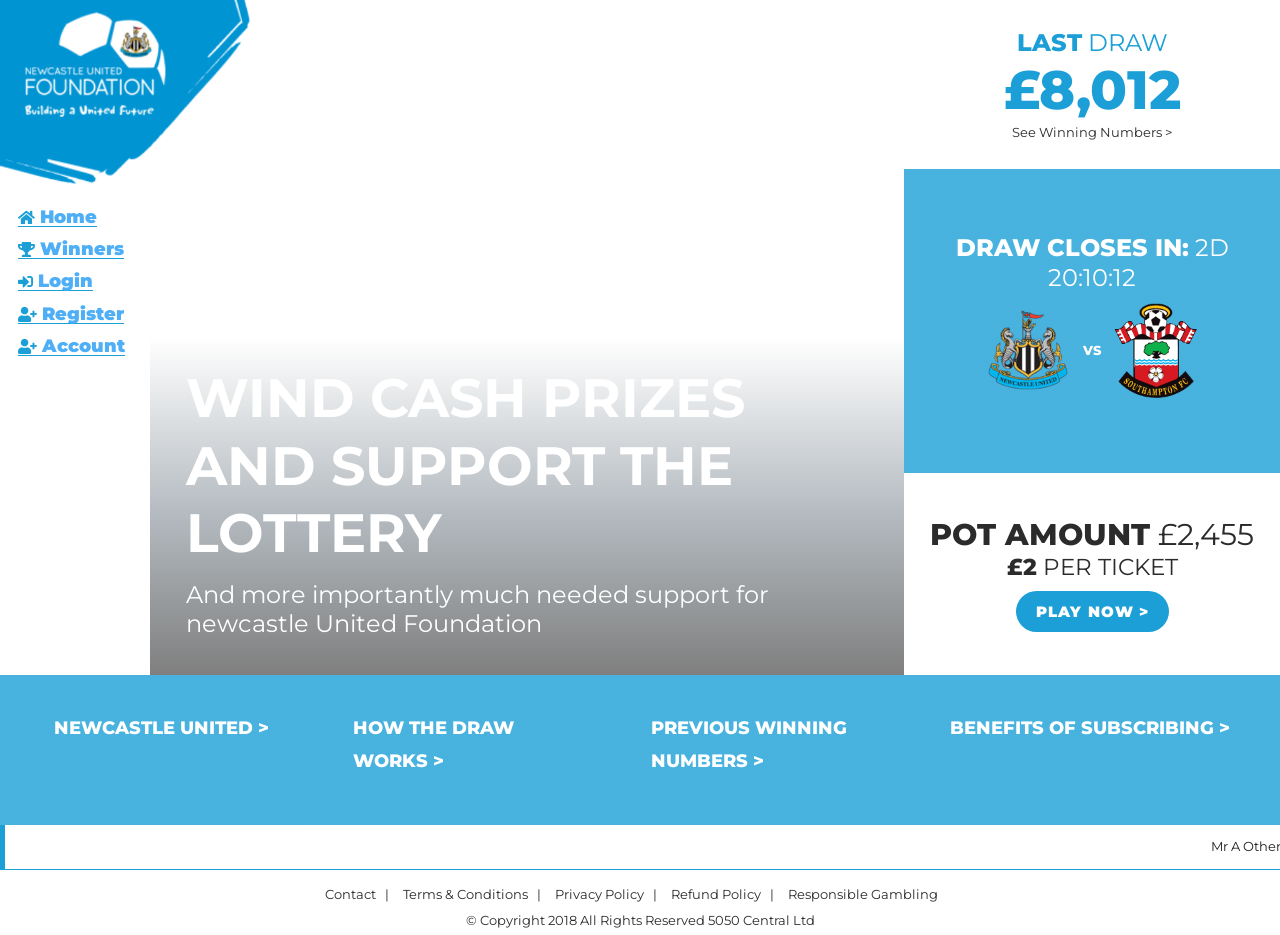
==== index.html @ 5c7ff9f1 "build" ====
<!doctype html>
<html class="no-js" lang="">
<head>
    <meta charset="utf-8">
    <meta http-equiv="x-ua-compatible" content="ie=edge">
    <title>Home</title>
    <meta name="description" content="">
    <meta name="viewport" content="width=device-width, initial-scale=1">
    <link rel="stylesheet" href="https://use.fontawesome.com/releases/v5.0.10/css/all.css"
          integrity="sha384-+d0P83n9kaQMCwj8F4RJB66tzIwOKmrdb46+porD/OvrJ+37WqIM7UoBtwHO6Nlg" crossorigin="anonymous">
    <link rel="manifest" href="site.webmanifest">
    <link rel="apple-touch-icon" href="icon.png">
    <!-- Place favicon.ico in the root directory -->

    <link rel="stylesheet" href="css/normalize.css">
    <link rel="stylesheet" href="css/main.min.css">
</head>
<body>

<!--[if lte IE 9]>
<p class="browserupgrade">You are using an <strong>outdated</strong> browser. Please <a href="https://browsehappy.com/">upgrade
    your browser</a> to improve your experience and security.</p>
<![endif]-->


<section class="logo">
    <div class="inner_wrapper">
        <div class="block">
            <a href="index.html">
                <img src="img/logo-newcastle.png">
            </a>
        </div>
    </div>
</section>
<section class="main">
    <div class="inner_wrapper top_row">
        <!--SIDE-BAR.SCSS-->
        <header class="block side_bar">
            <nav>
                <ul>
                    <li class="fas fa-home"><a href="">Home</a></li>
                    <li class="fas fa-trophy"><a href="sub-pages/account.html">Winners</a></li>
                    <li class="fas fa-sign-in-alt"><a href="sub-pages/account.html">Login</a></li>
                    <li class="fas fa-user-plus"><a href="sub-pages/account.html">Register</a></li>
                    <li class="fas fa-user-plus"><a href="sub-pages/account.html">Account</a></li>
                </ul>
            </nav>
            <button class="mobile_button fas fa-bars" onclick="openNav()"></button>

            <section id="mySidenav" class="sidenav">
                <nav>
                    <button href="javascript:void(0)" class="closebtn fas fa-times" onclick="closeNav()"></button>
                </nav>
            </section>


        </header>
        <!--HERO.SCSS-->
        <div class="block hero"
             style="background:linear-gradient(to bottom, rgba(32,124,202,0) 0%,rgba(16,62,101,0) 50%,rgba(8,30,48,0.3) 76%,rgba(0,0,0,0.5) 100%),  url('img/hero.jpg') center center / cover no-repeat; ">
            <h1>WIND CASH PRIZES AND SUPPORT THE LOTTERY</h1>
            <h4>And more importantly much needed support for newcastle United Foundation</h4>
        </div>
        <!--DRAW-STYLES.SCSS-->
        <div class="block draw home">
            <div class="inner_top">
                <h4><strong>Last</strong> Draw</h4>
                <h1><strong>£8,012</strong></h1>
                <h6><a href="">See Winning Numbers&nbsp;&gt;</a></h6>
            </div>
            <div class="inner_mid">
                <h4><strong>Draw closes in:</strong> 2D 20:10:12</h4>
                <div class="verses">
                    <img src="img/newcastle.png">
                    <h6><strong>VS</strong></h6>
                    <img src="img/southampton.png">
                </div>
            </div>
            <div class="inner_bottom">
                <h3><strong>POT AMOUNT</strong> £2,455</h3>
                <h5><strong>£2</strong> PER TICKET</h5>
                <a class="button-primary" href="steps/step-one.html">PLAY NOW&nbsp;&gt;</a>
            </div>
        </div>
    </div>
    <div class="inner_wrapper bottom_row">
        <!--NAV BLOCKS.SCSS-->
        <div class="block sub-page">
            <h4><strong><a href="sub-pages/account.html">Newcastle United&nbsp;&gt;</a></strong></h4>
        </div>
        <div class="block sub-page">
            <h4><strong><a href="sub-pages/account.html">How the draw works&nbsp;&gt;</a></strong></h4>
        </div>
        <div class="block sub-page">
            <h4><strong><a href="sub-pages/account.html">Previous Winning Numbers&nbsp;&gt;</a></strong></h4>
        </div>
        <div class="block sub-page">
            <h4><strong><a href="sub-pages/account.html">Benefits of subscribing&nbsp;&gt;</a></strong></h4>
        </div>
    </div>
</section>


<footer>
    <div class="inner_wrapper ticker">
        <div class="block">
            <h6>Mr A Other Won £345.06</h6>
            <h6>Mr A Other Won £345.06</h6>
            <h6>Mr A Other Won £345.06</h6>
            <h6>Mr A Other Won £345.06</h6>
            <h6>Mr A Other Won £345.06</h6>
            <h6>Mr A Other Won £345.06</h6>
        </div>
    </div>
    <div class="inner_wrapper footer-nav">
        <nav class="block">
            <ul>
                <li><a href="sub-pages/account.html">Contact</a></li>
                <li><a href="sub-pages/account.html">Terms & Conditions</a></li>
                <li><a href="sub-pages/account.html">Privacy Policy</a></li>
                <li><a href="sub-pages/account.html">Refund Policy</a></li>
                <li><a href="sub-pages/account.html">Responsible Gambling</a></li>

            </ul>
        </nav>
        <div class="block copy">
            <h6>&copy; Copyright 2018 All Rights Reserved 5050 Central Ltd</h6>
        </div>
    </div>

</footer>


<script src="js/vendor/modernizr-3.5.0.min.js"></script>
<script src="https://code.jquery.com/jquery-3.2.1.min.js"
        integrity="sha256-hwg4gsxgFZhOsEEamdOYGBf13FyQuiTwlAQgxVSNgt4=" crossorigin="anonymous"></script>
<script>window.jQuery || document.write('<script src="js/vendor/jquery-3.2.1.min.js"><\/script>')</script>
<script src="js/vendor/jquery.steps.min.js"></script>
<script src="js/plugins.js"></script>
<script src="js/main.js"></script>

<!-- Google Analytics: change UA-XXXXX-Y to be your site's ID. -->
<script>
    window.ga = function () {
        ga.q.push(arguments)
    };
    ga.q = [];
    ga.l = +new Date;
    ga('create', 'UA-XXXXX-Y', 'auto');
    ga('send', 'pageview')
</script>
<script src="https://www.google-analytics.com/analytics.js" async defer></script>
</body>
</html>
---- css/main.min.css ----
/*! HTML5 Boilerplate v6.0.1 | MIT License | https://html5boilerplate.com/ */@import url("https://fonts.googleapis.com/css?family=Montserrat:400,700");html{color:#222;font-size:1em;line-height:1.4}::-moz-selection{background:#b3d4fc;text-shadow:none}::selection{background:#b3d4fc;text-shadow:none}hr{display:block;height:1px;border:0;border-top:1px solid #ccc;margin:1em 0;padding:0}audio,canvas,iframe,img,svg,video{vertical-align:middle}fieldset{border:0;margin:0;padding:0}textarea{resize:vertical}.browserupgrade{margin:.2em 0;background:#ccc;color:#000;padding:.2em 0}.hidden{display:none!important}.visuallyhidden{border:0;clip:rect(0 0 0 0);-webkit-clip-path:inset(50%);clip-path:inset(50%);height:1px;margin:-1px;overflow:hidden;padding:0;position:absolute;width:1px;white-space:nowrap}.visuallyhidden.focusable:active,.visuallyhidden.focusable:focus{clip:auto;-webkit-clip-path:none;clip-path:none;height:auto;margin:0;overflow:visible;position:static;width:auto;white-space:inherit}.invisible{visibility:hidden}.clearfix:after,.clearfix:before{content:" ";display:table}.clearfix:after{clear:both}@media print{*,:after,:before{background:transparent!important;color:#000!important;box-shadow:none!important;text-shadow:none!important}a,a:visited{text-decoration:underline}a[href]:after{content:" (" attr(href) ")"}abbr[title]:after{content:" (" attr(title) ")"}a[href^="#"]:after,a[href^="javascript:"]:after{content:""}pre{white-space:pre-wrap!important}blockquote,pre{border:1px solid #999;page-break-inside:avoid}thead{display:table-header-group}img,tr{page-break-inside:avoid}h2,h3,p{orphans:3;widows:3}h2,h3{page-break-after:avoid}}:root{--black:#1f1f1f;--true-black:#000}footer,header,section{width:100%;box-sizing:border-box}footer .inner_wrapper,header .inner_wrapper,section .inner_wrapper{width:100%;position:relative;box-sizing:border-box}footer .inner_wrapper.row,header .inner_wrapper.row,section .inner_wrapper.row{display:-ms-inline-flexbox;display:inline-flex}footer .block,footer figure,header .block,header figure,section .block,section figure{vertical-align:top;box-sizing:border-box;display:inline-block}footer .block .inner_block,footer figure .inner_block,header .block .inner_block,header figure .inner_block,section .block .inner_block,section figure .inner_block{box-sizing:border-box}footer .block img,footer figure img,header .block img,header figure img,section .block img,section figure img{max-width:100%}.constrain{max-width:calc(100% - (100% - 1600px));margin:auto;padding:0 3em}*,.constrain{box-sizing:border-box}body{position:relative;margin:0}body section.logo{position:absolute;top:0;left:0;width:auto;z-index:1}body section.logo .inner_wrapper{width:auto;display:inline-block}body section.logo .inner_wrapper .block{max-width:250px}@media only screen and (max-width:750px){body section.logo{max-width:200px}}@media only screen and (max-width:600px){body section.logo{max-width:150px}}.bottom_row{width:100%;display:-ms-inline-flexbox;display:inline-flex;min-height:150px;padding:0;-ms-flex-direction:column;flex-direction:column;-ms-flex-wrap:wrap;flex-wrap:wrap}@media only screen and (max-width:1000px){.bottom_row .block{-ms-flex:1 1 49%;flex:1 1 49%;width:49%;margin-bottom:.5rem}.bottom_row .block:first-child{margin-right:.25rem}.bottom_row .block:nth-child(2){margin-left:.25rem}.bottom_row .block:nth-child(3){margin-right:.25rem}.bottom_row .block:nth-child(4){margin-left:.25rem}}@media only screen and (max-width:750px){.bottom_row .block{-ms-flex:1 1 100%;flex:1 1 100%;width:100%;margin-bottom:.5rem}.bottom_row .block:nth-child(1n){margin:0;margin-bottom:.5rem}}@media only screen and (min-width:750px){.bottom_row{-ms-flex-direction:row;flex-direction:row}}@media only screen and (min-width:1000px){.bottom_row{height:15vh;-ms-flex-direction:row;flex-direction:row;-ms-flex-wrap:nowrap;flex-wrap:nowrap}}footer{height:10vh}footer .inner_wrapper.ticker{background-color:#fffff;width:100vw;display:-ms-inline-flexbox;display:inline-flex;height:5vh;border-left:5px solid #1b9fd6;border-bottom:1px solid #1b9fd6;padding-left:1rem;box-sizing:border-box}footer .inner_wrapper.ticker *{color:#1f1f1f}footer .inner_wrapper.ticker .block{width:auto;margin-right:20px;display:-ms-inline-flexbox;display:inline-flex;-ms-flex-pack:center;justify-content:center;-ms-flex-align:center;align-items:center;min-width:120px}footer .inner_wrapper.ticker .block h6{margin:0;padding:0 1rem;border-right:2px solid #1f1f1f}footer .inner_wrapper.footer-nav{background-color:#fffff;text-align:center}footer .inner_wrapper.footer-nav .block{padding:.2rem}.ticker{overflow:hidden;position:relative}.ticker .block{position:absolute;width:100%;height:100%;margin:0;line-height:50px;text-align:center;transform:translateX(100%);animation:a 30s linear infinite}@keyframes a{0%{transform:translateX(100%)}to{transform:translateX(-100%)}}form{display:-ms-inline-flexbox;display:inline-flex;-ms-flex-direction:column;flex-direction:column;-ms-flex-wrap:wrap;flex-wrap:wrap;box-sizing:border-box}form fieldset{padding:1rem}.group,form fieldset{display:inline-block;box-sizing:border-box}.group{position:relative;width:100%;margin-bottom:.8rem}.group.half{width:49%}@media only screen and (max-width:600px){.group.half{width:100%}}.inputMaterial{font-size:18px;padding:10px 10px 10px 5px;display:inline-block;width:100%;border:none;border-bottom:1px solid #757575;box-sizing:border-box}.inputMaterial:focus{outline:none}legend{margin-bottom:-1rem}.group.no-style{text-align:left}.group.no-style label{position:relative;left:0;top:0}label{color:#999;font-size:14px;font-weight:400;position:absolute;pointer-events:none;left:5px;top:10px;transition:all .2s ease;-moz-transition:.2s ease all;-webkit-transition:all .2s ease}.inputMaterial:focus~label,.inputMaterial:valid~label{top:-8px;font-size:14px;color:#1b9fd6}.bar{position:relative;display:block;width:100%}.bar:after,.bar:before{content:"";height:2px;width:0;bottom:1px;position:absolute;background:#1b9fd6;transition:all .2s ease;-moz-transition:.2s ease all;-webkit-transition:all .2s ease}.bar:before{left:50%}.bar:after{right:50%}.inputMaterial:focus~.bar:after,.inputMaterial:focus~.bar:before{width:50%}.inputMaterial:focus~.highlight{animation:b .3s ease}@keyframes b{0%{background:#5264ae}to{width:0;background:transparent}}section.main{background-color:#fffff;-ms-flex-direction:column;flex-direction:column}section.main,section.main .top_row{display:-ms-inline-flexbox;display:inline-flex;width:100%}section.main .top_row{min-height:650px}@media only screen and (min-width:1000px){section.main .top_row{min-height:75vh}}@media only screen and (max-width:1000px){section.main .top_row{-ms-flex-direction:column;flex-direction:column}}section.secondary{background-color:#fffff;-ms-flex-direction:column;flex-direction:column}section.secondary,section.secondary .top_row{display:-ms-inline-flexbox;display:inline-flex;width:100%}section.secondary .top_row{min-height:600px;height:auto}@media only screen and (min-width:1000px){section.secondary .top_row{min-height:75vh}}@media only screen and (max-width:1000px){section.secondary .top_row{-ms-flex-direction:column;flex-direction:column}}section.secondary .top_row .block.content{display:-ms-inline-flexbox;display:inline-flex;-ms-flex-pack:start;justify-content:flex-start;-ms-flex-align:start;align-items:flex-start;-ms-flex-direction:column;flex-direction:column;-ms-flex:1 1 90%;flex:1 1 90%;padding:5% 2.5%}@media only screen and (min-width:1000px){section.secondary .top_row .block.content{padding:12% 5%}}@media only screen and (max-width:1000px){section.secondary .top_row .block.content{padding-top:7.5rem}}@media only screen and (max-width:750px){section.secondary .top_row .block.content{padding-top:3.5rem}}@media only screen and (max-width:600px){section.secondary .top_row .block.content{padding-top:2.5rem}}*,body,html{font-size:18px;-webkit-font-smoothing:antialiased;-moz-osx-font-smoothing:grayscale;-webkit-text-size-adjust:100%;-ms-text-size-adjust:100%}*,body,h1,h2,h3,h4,h5,h6,html{font-family:Montserrat,sans-serif}h1,h2,h3,h4,h5,h6{margin:12px 0;color:#000;line-height:1.25em;font-weight:700}h1{text-transform:uppercase}h1,h1 strong{font-size:3rem}h1 strong{font-weight:800}@media only screen and (max-width:1000px){h1{font-size:2.08333rem}}@media only screen and (max-width:750px){h1{font-size:1.66667rem}}h2{text-transform:uppercase;font-weight:400}h2,h2 strong{font-size:1.78571rem}h2 strong{font-weight:800}h2+p{font-size:1.13636rem;margin:12px 0 14.4px}@media only screen and (max-width:1200px){h2{font-size:1.5625rem}}h3{font-weight:400;text-transform:uppercase}h3,h3 strong{font-size:1.66667rem}h3 strong{font-weight:800}h4{font-weight:400;text-transform:uppercase}h4,h4 strong{font-size:1.31579rem}h4 strong{font-weight:800}h5{font-weight:400}h5,h5 strong{font-size:1.25rem}h5 strong{font-weight:800}h6,h6 a{font-size:.71429rem;font-weight:400}h6 a strong,h6 strong{font-size:.71429rem;font-weight:800}p{margin-top:10px;font-size:.83333rem;line-height:1.5em;color:#505050;margin-bottom:10px}p:first-of-type{margin-top:0}a{color:#4eaff6;text-decoration:none}a:hover{color:#1d99f4}ol,ul{margin:10px 0 0 20px}ol li,ul li{margin-top:10px;line-height:1.5em;color:#505050;font-size:.83333rem}ol ol,ol ul,ul ol,ul ul{margin-top:0}button{border:none;background-image:none;background-color:transparent;box-shadow:none}button:active,button:hover{outline:none}.button-primary,input[type=submit]{padding:10px 20px;display:inline-block;font-size:.83333rem;font-weight:900;text-transform:uppercase;cursor:pointer;letter-spacing:1px;border-radius:500px;transition-property:background-color;transition-duration:.2s;transition-timing-function:ease-in-out;background:#1b9fd6;margin:.5rem 0 0;border:none;color:#fff}.button-primary:active,.button-primary:hover,input[type=submit]:active,input[type=submit]:hover{background-color:#a1daf8;color:#fff;outline:none}.button-primary:focus,input[type=submit]:focus{background-color:#f7a700;color:#fff;outline:none}@media only screen and (max-width:768px){.button-primary,input[type=submit]{padding:15px 25px}}input[type=submit]{width:auto;float:right;border:none}input[type=number]{width:100%;color:#fff}::-webkit-input-placeholder{color:#fff}::-moz-placeholder{color:#fff}:-ms-input-placeholder{color:#fff}:-moz-placeholder{color:#fff}.button-primary.choices{background:#8e8e8e;margin:.5rem 0 0;border:none;font-size:.83333rem}.button-primary.choices:active,.button-primary.choices:focus,.button-primary.choices:hover{background-color:#1b9fd6;color:#fff}.button-primary.choices:focus{outline:none}.block.draw{-ms-flex-direction:column;flex-direction:column;text-align:center;width:30%;min-width:250px;display:-ms-inline-flexbox;display:inline-flex;-ms-flex-pack:justify;justify-content:space-between;-ms-flex:1 1 30%;flex:1 1 30%}@media only screen and (max-width:1000px){.block.draw{width:100%}}.block.draw>div{padding:1rem}@media only screen and (max-width:1000px){.block.home{width:100%;-ms-flex-direction:row-reverse;flex-direction:row-reverse;-ms-flex-wrap:wrap;flex-wrap:wrap;margin-bottom:.5rem}}.block.home :not(a){margin:0}.block.home>div{display:inherit;-ms-flex-direction:column;flex-direction:column;-ms-flex-pack:center;justify-content:center;-ms-flex-align:center;align-items:center}@media only screen and (max-width:1000px){.block.home>div{width:29%}}@media only screen and (max-width:750px){.block.home>div{width:100%}}.block.home .inner_top{background-color:#fff;-ms-flex:1 1 25%;flex:1 1 25%}.block.home .inner_top h1,.block.home .inner_top h4{color:#1b9fd6}.block.home .inner_top a{color:#2b2b2b}@media only screen and (max-width:1000px){.block.home .inner_top{-ms-flex:1 1 50%;flex:1 1 50%;width:50%;-ms-flex-order:3;order:3;border:1px solid #1b9fd6}}@media only screen and (max-width:600px){.block.home .inner_top{-ms-flex:1 1 100%;flex:1 1 100%;width:100%;-ms-flex-order:1;order:1}}.block.home .inner_mid{-ms-flex:1 1 45%;flex:1 1 45%;background:linear-gradient(90deg,rgba(27,159,214,.8) 0,rgba(27,159,214,.8)),url(../img/hero.jpg) 50%/cover no-repeat}.block.home .inner_mid *{color:#fff}.block.home .inner_mid .verses img{display:inline-block;max-width:100px}.block.home .inner_mid .verses h1,.block.home .inner_mid .verses h2,.block.home .inner_mid .verses h3,.block.home .inner_mid .verses h4,.block.home .inner_mid .verses h5,.block.home .inner_mid .verses h6,.block.home .inner_mid .verses p{display:inline-block}@media only screen and (max-width:1000px){.block.home .inner_mid{-ms-flex:1 1 50%;flex:1 1 50%;width:50%;-ms-flex-order:2;order:2}}@media only screen and (max-width:600px){.block.home .inner_mid{-ms-flex:1 1 100%;flex:1 1 100%;width:100%;-ms-flex-order:2;order:2}}.block.home .inner_bottom{-ms-flex:1 1 30%;flex:1 1 30%;background-color:#fff}.block.home .inner_bottom :not(a){color:#2b2b2b}@media only screen and (max-width:1000px){.block.home .inner_bottom{-ms-flex:1 1 100%;flex:1 1 100%;width:100%;-ms-flex-order:1;order:1}}@media only screen and (max-width:600px){.block.home .inner_bottom{-ms-flex-order:3;order:3}}.block.step-one>div{display:inherit;-ms-flex-direction:column;flex-direction:column;-ms-flex-pack:center;justify-content:center;-ms-flex-align:center;align-items:center}@media only screen and (max-width:1000px){.block.step-one>div{padding:0 1rem}}.block.step-one .inner_top{-ms-flex:1 1 25%;flex:1 1 25%}.block.step-one .inner_mid{-ms-flex:1 1 40%;flex:1 1 40%}.block.step-one .inner_mid h2{color:#1b9fd6}.block.step-one .inner_mid input[type=number]{width:130px;color:#fff}.block.step-one .inner_bottom{-ms-flex:1 1 25%;flex:1 1 25%;-ms-flex-pack:start;justify-content:flex-start}.block.step-two form{margin-top:.5rem}.block.step-three .embed-container{-ms-flex:1 1 80%;flex:1 1 80%}@media only screen and (max-width:1000px){.block.step-three .embed-container{min-height:700px}}.block.step-three .inner{-ms-flex:1 1 20%;flex:1 1 20%;border-top:1px solid #1b9fd6}.block.step-four>div{-ms-flex:1 1 30%;flex:1 1 30%}.block.step-four .inner_mid{display:inherit;-ms-flex-direction:column;flex-direction:column}.block.step-four .inner_mid .social{margin-bottom:1rem}.block.step-four .inner_mid .social button{background:#1b9fd6;padding:.5rem;border-radius:60%}.block.step-four .inner_mid .social button:before{color:#fff}.block.step-four .inner_mid hr{margin:auto auto 0;width:90%;justify-self:center}.block.hero{padding:2rem 6rem 2rem 2rem;width:60%;display:-ms-inline-flexbox;display:inline-flex;-ms-flex-pack:end;justify-content:flex-end;-ms-flex-align:start;align-items:flex-start;-ms-flex-direction:column;flex-direction:column;-ms-flex:1 1 60%;flex:1 1 60%;background-blend-mode:multiply}@media only screen and (min-width:1000px){.block.hero{min-width:600px}}@media only screen and (max-width:1000px){.block.hero{width:100%;padding:9rem 6rem 2rem 2rem}}@media only screen and (max-width:600px){.block.hero{padding:2rem;text-align:right}}.block.hero *{width:100%;color:#fff}.block.hero h1,.block.hero h4{margin-bottom:0}.block.hero h4{text-transform:inherit}.sub-page.block{text-align:left;width:24.7%;min-width:100px;display:-ms-inline-flexbox;display:inline-flex;-ms-flex-align:start;align-items:flex-start;-ms-flex:1 1 25%;flex:1 1 25%;padding:2rem 1.5rem 1.5rem 3rem}.sub-page.block *{color:#fff}@media only screen and (max-width:1200px){.sub-page.block{padding:2rem}}@media only screen and (max-width:1000px){.sub-page.block{width:49%}}@media only screen and (max-width:750px){.sub-page.block{padding:2rem;width:100%}}.sub-page.block h1,.sub-page.block h2,.sub-page.block h3,.sub-page.block h4,.sub-page.block h5,.sub-page.block h6,.sub-page.block p{margin:0}.sub-page.block:first-child,.sub-page.block:nth-child(2),.sub-page.block:nth-child(3),.sub-page.block:nth-child(4){background:linear-gradient(90deg,rgba(27,159,214,.8) 0,rgba(27,159,214,.8)),url(../img/hero.jpg) 50%/cover no-repeat}.sub-page.block:nth-child(4){min-width:30%;-ms-flex:1 1 30%;flex:1 1 30%}header.block.side_bar{padding:11rem 1rem 0;width:10%;min-width:150px}header.block.side_bar ul{padding:0;margin:0}header.block.side_bar ul li{list-style:none;border-bottom:1px solid #1b9fd6}header.block.side_bar ul li a{padding:0 0 0 .25rem}header.block.side_bar ul li:before{color:#1b9fd6}header.block.side_bar .mobile_button{display:none}@media only screen and (min-width:1000px){header.block.side_bar{-ms-flex:1 1 10%;flex:1 1 10%}}@media only screen and (max-width:1000px){header.block.side_bar{padding:0 1rem 0 15rem;width:100%;max-width:unset}header.block.side_bar ul{padding:1rem 0}header.block.side_bar ul li{display:inline-block;margin-right:1rem}}@media only screen and (max-width:900px){header.block.side_bar{display:-ms-inline-flexbox;display:inline-flex;-ms-flex-pack:justify;justify-content:space-between;-ms-flex-direction:row;flex-direction:row}header.block.side_bar .mobile_button{display:block;padding:1rem .5rem;font-size:30px}header.block.side_bar .mobile_button:before{color:#1b9fd6}header.block.side_bar .closebtn{display:block;padding:1rem;font-size:30px}header.block.side_bar .closebtn:before{color:#1b9fd6}header.block.side_bar ul{display:none}}.sidenav{height:100%;width:0;position:fixed;z-index:2;top:0;right:0;background-color:hsla(0,0%,100%,.95);overflow-x:hidden;transition:.5s}.footer-nav nav.block{width:100%}.footer-nav nav.block ul{margin:0;padding:0}.footer-nav nav.block ul li{margin:0;padding:0;list-style:none;display:inline-block}.footer-nav nav.block ul li a{color:#2b2b2b;font-size:.71429rem;padding-right:.5rem}.footer-nav nav.block ul li a:after{content:"|";padding-left:.5rem}.footer-nav nav.block ul li:last-child a:after{content:" "}.footer-nav .block.copy{width:100%}.footer-nav .block.copy h6{margin:0;color:#2b2b2b}
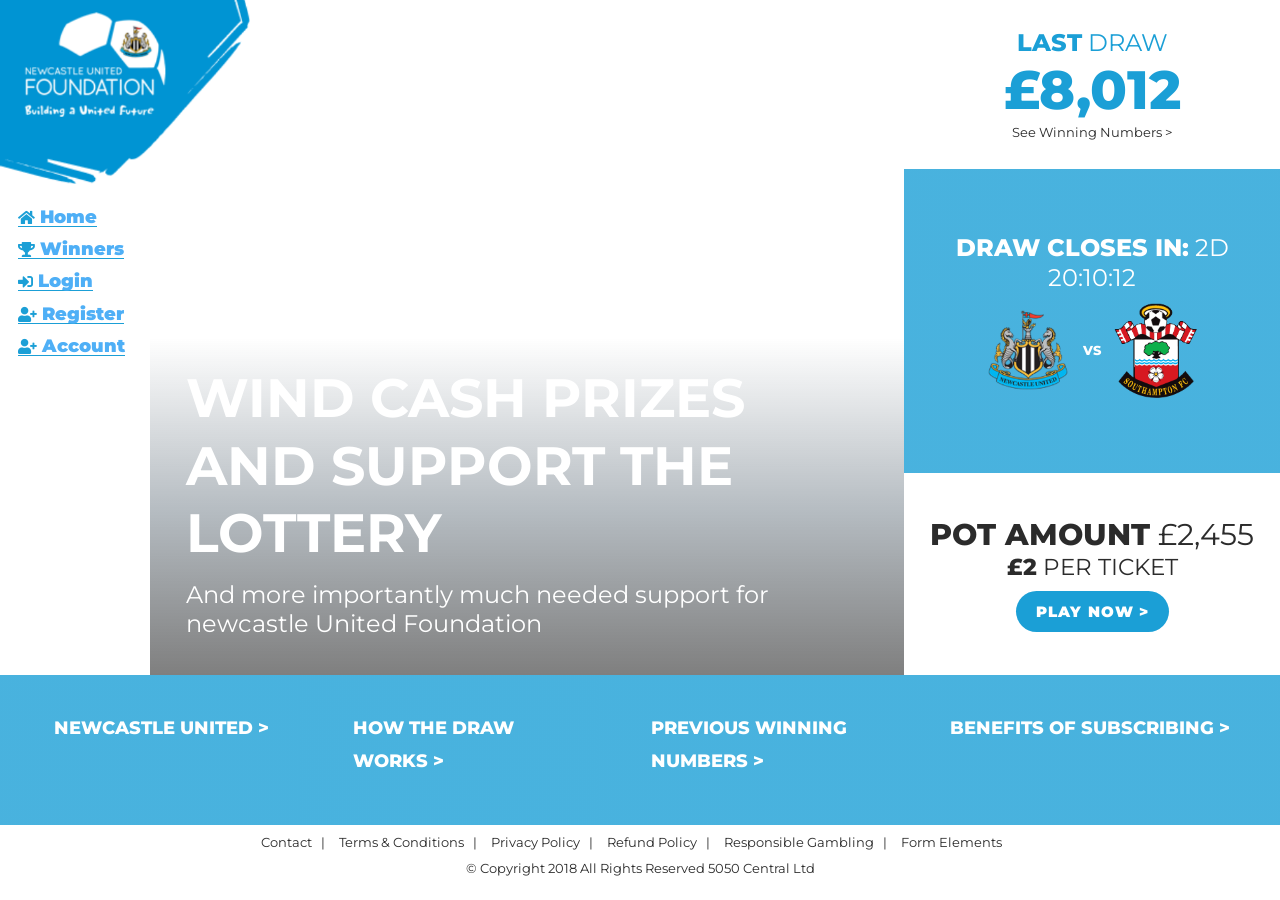
==== commit 140ade7d: "added sample page for form elemtns" ====
--- a/index.html
+++ b/index.html
@@ -23,6 +23,8 @@
 <![endif]-->
 
 
+
+
 <section class="logo">
     <div class="inner_wrapper">
         <div class="block">
@@ -32,12 +34,16 @@
         </div>
     </div>
 </section>
+
+
+
 <section class="main">
     <div class="inner_wrapper top_row">
         <!--SIDE-BAR.SCSS-->
         <header class="block side_bar">
+
             <nav>
-                <ul>
+                <ul class="main-nav">
                     <li class="fas fa-home"><a href="">Home</a></li>
                     <li class="fas fa-trophy"><a href="sub-pages/account.html">Winners</a></li>
                     <li class="fas fa-sign-in-alt"><a href="sub-pages/account.html">Login</a></li>
@@ -45,11 +51,19 @@
                     <li class="fas fa-user-plus"><a href="sub-pages/account.html">Account</a></li>
                 </ul>
             </nav>
+
             <button class="mobile_button fas fa-bars" onclick="openNav()"></button>
 
             <section id="mySidenav" class="sidenav">
                 <nav>
                     <button href="javascript:void(0)" class="closebtn fas fa-times" onclick="closeNav()"></button>
+                    <ul>
+                        <li class="fas fa-home"><a href="">Home</a></li>
+                        <li class="fas fa-trophy"><a href="sub-pages/account.html">Winners</a></li>
+                        <li class="fas fa-sign-in-alt"><a href="sub-pages/account.html">Login</a></li>
+                        <li class="fas fa-user-plus"><a href="sub-pages/account.html">Register</a></li>
+                        <li class="fas fa-user-plus"><a href="sub-pages/account.html">Account</a></li>
+                    </ul>
                 </nav>
             </section>
 
@@ -62,26 +76,42 @@
             <h4>And more importantly much needed support for newcastle United Foundation</h4>
         </div>
         <!--DRAW-STYLES.SCSS-->
+
+
+
         <div class="block draw home">
+
             <div class="inner_top">
                 <h4><strong>Last</strong> Draw</h4>
                 <h1><strong>£8,012</strong></h1>
                 <h6><a href="">See Winning Numbers&nbsp;&gt;</a></h6>
             </div>
+
             <div class="inner_mid">
                 <h4><strong>Draw closes in:</strong> 2D 20:10:12</h4>
                 <div class="verses">
+
                     <img src="img/newcastle.png">
+
                     <h6><strong>VS</strong></h6>
+
                     <img src="img/southampton.png">
+
                 </div>
             </div>
+
             <div class="inner_bottom">
                 <h3><strong>POT AMOUNT</strong> £2,455</h3>
                 <h5><strong>£2</strong> PER TICKET</h5>
                 <a class="button-primary" href="steps/step-one.html">PLAY NOW&nbsp;&gt;</a>
             </div>
+
         </div>
+
+
+
+
+
     </div>
     <div class="inner_wrapper bottom_row">
         <!--NAV BLOCKS.SCSS-->
@@ -120,6 +150,7 @@
                 <li><a href="sub-pages/account.html">Privacy Policy</a></li>
                 <li><a href="sub-pages/account.html">Refund Policy</a></li>
                 <li><a href="sub-pages/account.html">Responsible Gambling</a></li>
+                <li><a href="sub-pages/form-elements.html">Form Elements</a></li>
 
             </ul>
         </nav>
--- a/css/main.min.css
+++ b/css/main.min.css
@@ -1 +1 @@
-/*! HTML5 Boilerplate v6.0.1 | MIT License | https://html5boilerplate.com/ */@import url("https://fonts.googleapis.com/css?family=Montserrat:400,700");html{color:#222;font-size:1em;line-height:1.4}::-moz-selection{background:#b3d4fc;text-shadow:none}::selection{background:#b3d4fc;text-shadow:none}hr{display:block;height:1px;border:0;border-top:1px solid #ccc;margin:1em 0;padding:0}audio,canvas,iframe,img,svg,video{vertical-align:middle}fieldset{border:0;margin:0;padding:0}textarea{resize:vertical}.browserupgrade{margin:.2em 0;background:#ccc;color:#000;padding:.2em 0}.hidden{display:none!important}.visuallyhidden{border:0;clip:rect(0 0 0 0);-webkit-clip-path:inset(50%);clip-path:inset(50%);height:1px;margin:-1px;overflow:hidden;padding:0;position:absolute;width:1px;white-space:nowrap}.visuallyhidden.focusable:active,.visuallyhidden.focusable:focus{clip:auto;-webkit-clip-path:none;clip-path:none;height:auto;margin:0;overflow:visible;position:static;width:auto;white-space:inherit}.invisible{visibility:hidden}.clearfix:after,.clearfix:before{content:" ";display:table}.clearfix:after{clear:both}@media print{*,:after,:before{background:transparent!important;color:#000!important;box-shadow:none!important;text-shadow:none!important}a,a:visited{text-decoration:underline}a[href]:after{content:" (" attr(href) ")"}abbr[title]:after{content:" (" attr(title) ")"}a[href^="#"]:after,a[href^="javascript:"]:after{content:""}pre{white-space:pre-wrap!important}blockquote,pre{border:1px solid #999;page-break-inside:avoid}thead{display:table-header-group}img,tr{page-break-inside:avoid}h2,h3,p{orphans:3;widows:3}h2,h3{page-break-after:avoid}}:root{--black:#1f1f1f;--true-black:#000}footer,header,section{width:100%;box-sizing:border-box}footer .inner_wrapper,header .inner_wrapper,section .inner_wrapper{width:100%;position:relative;box-sizing:border-box}footer .inner_wrapper.row,header .inner_wrapper.row,section .inner_wrapper.row{display:-ms-inline-flexbox;display:inline-flex}footer .block,footer figure,header .block,header figure,section .block,section figure{vertical-align:top;box-sizing:border-box;display:inline-block}footer .block .inner_block,footer figure .inner_block,header .block .inner_block,header figure .inner_block,section .block .inner_block,section figure .inner_block{box-sizing:border-box}footer .block img,footer figure img,header .block img,header figure img,section .block img,section figure img{max-width:100%}.constrain{max-width:calc(100% - (100% - 1600px));margin:auto;padding:0 3em}*,.constrain{box-sizing:border-box}body{position:relative;margin:0}body section.logo{position:absolute;top:0;left:0;width:auto;z-index:1}body section.logo .inner_wrapper{width:auto;display:inline-block}body section.logo .inner_wrapper .block{max-width:250px}@media only screen and (max-width:750px){body section.logo{max-width:200px}}@media only screen and (max-width:600px){body section.logo{max-width:150px}}.bottom_row{width:100%;display:-ms-inline-flexbox;display:inline-flex;min-height:150px;padding:0;-ms-flex-direction:column;flex-direction:column;-ms-flex-wrap:wrap;flex-wrap:wrap}@media only screen and (max-width:1000px){.bottom_row .block{-ms-flex:1 1 49%;flex:1 1 49%;width:49%;margin-bottom:.5rem}.bottom_row .block:first-child{margin-right:.25rem}.bottom_row .block:nth-child(2){margin-left:.25rem}.bottom_row .block:nth-child(3){margin-right:.25rem}.bottom_row .block:nth-child(4){margin-left:.25rem}}@media only screen and (max-width:750px){.bottom_row .block{-ms-flex:1 1 100%;flex:1 1 100%;width:100%;margin-bottom:.5rem}.bottom_row .block:nth-child(1n){margin:0;margin-bottom:.5rem}}@media only screen and (min-width:750px){.bottom_row{-ms-flex-direction:row;flex-direction:row}}@media only screen and (min-width:1000px){.bottom_row{height:15vh;-ms-flex-direction:row;flex-direction:row;-ms-flex-wrap:nowrap;flex-wrap:nowrap}}footer{height:10vh}footer .inner_wrapper.ticker{background-color:#fffff;width:100vw;display:-ms-inline-flexbox;display:inline-flex;height:5vh;border-left:5px solid #1b9fd6;border-bottom:1px solid #1b9fd6;padding-left:1rem;box-sizing:border-box}footer .inner_wrapper.ticker *{color:#1f1f1f}footer .inner_wrapper.ticker .block{width:auto;margin-right:20px;display:-ms-inline-flexbox;display:inline-flex;-ms-flex-pack:center;justify-content:center;-ms-flex-align:center;align-items:center;min-width:120px}footer .inner_wrapper.ticker .block h6{margin:0;padding:0 1rem;border-right:2px solid #1f1f1f}footer .inner_wrapper.footer-nav{background-color:#fffff;text-align:center}footer .inner_wrapper.footer-nav .block{padding:.2rem}.ticker{overflow:hidden;position:relative}.ticker .block{position:absolute;width:100%;height:100%;margin:0;line-height:50px;text-align:center;transform:translateX(100%);animation:a 30s linear infinite}@keyframes a{0%{transform:translateX(100%)}to{transform:translateX(-100%)}}form{display:-ms-inline-flexbox;display:inline-flex;-ms-flex-direction:column;flex-direction:column;-ms-flex-wrap:wrap;flex-wrap:wrap;box-sizing:border-box}form fieldset{padding:1rem}.group,form fieldset{display:inline-block;box-sizing:border-box}.group{position:relative;width:100%;margin-bottom:.8rem}.group.half{width:49%}@media only screen and (max-width:600px){.group.half{width:100%}}.inputMaterial{font-size:18px;padding:10px 10px 10px 5px;display:inline-block;width:100%;border:none;border-bottom:1px solid #757575;box-sizing:border-box}.inputMaterial:focus{outline:none}legend{margin-bottom:-1rem}.group.no-style{text-align:left}.group.no-style label{position:relative;left:0;top:0}label{color:#999;font-size:14px;font-weight:400;position:absolute;pointer-events:none;left:5px;top:10px;transition:all .2s ease;-moz-transition:.2s ease all;-webkit-transition:all .2s ease}.inputMaterial:focus~label,.inputMaterial:valid~label{top:-8px;font-size:14px;color:#1b9fd6}.bar{position:relative;display:block;width:100%}.bar:after,.bar:before{content:"";height:2px;width:0;bottom:1px;position:absolute;background:#1b9fd6;transition:all .2s ease;-moz-transition:.2s ease all;-webkit-transition:all .2s ease}.bar:before{left:50%}.bar:after{right:50%}.inputMaterial:focus~.bar:after,.inputMaterial:focus~.bar:before{width:50%}.inputMaterial:focus~.highlight{animation:b .3s ease}@keyframes b{0%{background:#5264ae}to{width:0;background:transparent}}section.main{background-color:#fffff;-ms-flex-direction:column;flex-direction:column}section.main,section.main .top_row{display:-ms-inline-flexbox;display:inline-flex;width:100%}section.main .top_row{min-height:650px}@media only screen and (min-width:1000px){section.main .top_row{min-height:75vh}}@media only screen and (max-width:1000px){section.main .top_row{-ms-flex-direction:column;flex-direction:column}}section.secondary{background-color:#fffff;-ms-flex-direction:column;flex-direction:column}section.secondary,section.secondary .top_row{display:-ms-inline-flexbox;display:inline-flex;width:100%}section.secondary .top_row{min-height:600px;height:auto}@media only screen and (min-width:1000px){section.secondary .top_row{min-height:75vh}}@media only screen and (max-width:1000px){section.secondary .top_row{-ms-flex-direction:column;flex-direction:column}}section.secondary .top_row .block.content{display:-ms-inline-flexbox;display:inline-flex;-ms-flex-pack:start;justify-content:flex-start;-ms-flex-align:start;align-items:flex-start;-ms-flex-direction:column;flex-direction:column;-ms-flex:1 1 90%;flex:1 1 90%;padding:5% 2.5%}@media only screen and (min-width:1000px){section.secondary .top_row .block.content{padding:12% 5%}}@media only screen and (max-width:1000px){section.secondary .top_row .block.content{padding-top:7.5rem}}@media only screen and (max-width:750px){section.secondary .top_row .block.content{padding-top:3.5rem}}@media only screen and (max-width:600px){section.secondary .top_row .block.content{padding-top:2.5rem}}*,body,html{font-size:18px;-webkit-font-smoothing:antialiased;-moz-osx-font-smoothing:grayscale;-webkit-text-size-adjust:100%;-ms-text-size-adjust:100%}*,body,h1,h2,h3,h4,h5,h6,html{font-family:Montserrat,sans-serif}h1,h2,h3,h4,h5,h6{margin:12px 0;color:#000;line-height:1.25em;font-weight:700}h1{text-transform:uppercase}h1,h1 strong{font-size:3rem}h1 strong{font-weight:800}@media only screen and (max-width:1000px){h1{font-size:2.08333rem}}@media only screen and (max-width:750px){h1{font-size:1.66667rem}}h2{text-transform:uppercase;font-weight:400}h2,h2 strong{font-size:1.78571rem}h2 strong{font-weight:800}h2+p{font-size:1.13636rem;margin:12px 0 14.4px}@media only screen and (max-width:1200px){h2{font-size:1.5625rem}}h3{font-weight:400;text-transform:uppercase}h3,h3 strong{font-size:1.66667rem}h3 strong{font-weight:800}h4{font-weight:400;text-transform:uppercase}h4,h4 strong{font-size:1.31579rem}h4 strong{font-weight:800}h5{font-weight:400}h5,h5 strong{font-size:1.25rem}h5 strong{font-weight:800}h6,h6 a{font-size:.71429rem;font-weight:400}h6 a strong,h6 strong{font-size:.71429rem;font-weight:800}p{margin-top:10px;font-size:.83333rem;line-height:1.5em;color:#505050;margin-bottom:10px}p:first-of-type{margin-top:0}a{color:#4eaff6;text-decoration:none}a:hover{color:#1d99f4}ol,ul{margin:10px 0 0 20px}ol li,ul li{margin-top:10px;line-height:1.5em;color:#505050;font-size:.83333rem}ol ol,ol ul,ul ol,ul ul{margin-top:0}button{border:none;background-image:none;background-color:transparent;box-shadow:none}button:active,button:hover{outline:none}.button-primary,input[type=submit]{padding:10px 20px;display:inline-block;font-size:.83333rem;font-weight:900;text-transform:uppercase;cursor:pointer;letter-spacing:1px;border-radius:500px;transition-property:background-color;transition-duration:.2s;transition-timing-function:ease-in-out;background:#1b9fd6;margin:.5rem 0 0;border:none;color:#fff}.button-primary:active,.button-primary:hover,input[type=submit]:active,input[type=submit]:hover{background-color:#a1daf8;color:#fff;outline:none}.button-primary:focus,input[type=submit]:focus{background-color:#f7a700;color:#fff;outline:none}@media only screen and (max-width:768px){.button-primary,input[type=submit]{padding:15px 25px}}input[type=submit]{width:auto;float:right;border:none}input[type=number]{width:100%;color:#fff}::-webkit-input-placeholder{color:#fff}::-moz-placeholder{color:#fff}:-ms-input-placeholder{color:#fff}:-moz-placeholder{color:#fff}.button-primary.choices{background:#8e8e8e;margin:.5rem 0 0;border:none;font-size:.83333rem}.button-primary.choices:active,.button-primary.choices:focus,.button-primary.choices:hover{background-color:#1b9fd6;color:#fff}.button-primary.choices:focus{outline:none}.block.draw{-ms-flex-direction:column;flex-direction:column;text-align:center;width:30%;min-width:250px;display:-ms-inline-flexbox;display:inline-flex;-ms-flex-pack:justify;justify-content:space-between;-ms-flex:1 1 30%;flex:1 1 30%}@media only screen and (max-width:1000px){.block.draw{width:100%}}.block.draw>div{padding:1rem}@media only screen and (max-width:1000px){.block.home{width:100%;-ms-flex-direction:row-reverse;flex-direction:row-reverse;-ms-flex-wrap:wrap;flex-wrap:wrap;margin-bottom:.5rem}}.block.home :not(a){margin:0}.block.home>div{display:inherit;-ms-flex-direction:column;flex-direction:column;-ms-flex-pack:center;justify-content:center;-ms-flex-align:center;align-items:center}@media only screen and (max-width:1000px){.block.home>div{width:29%}}@media only screen and (max-width:750px){.block.home>div{width:100%}}.block.home .inner_top{background-color:#fff;-ms-flex:1 1 25%;flex:1 1 25%}.block.home .inner_top h1,.block.home .inner_top h4{color:#1b9fd6}.block.home .inner_top a{color:#2b2b2b}@media only screen and (max-width:1000px){.block.home .inner_top{-ms-flex:1 1 50%;flex:1 1 50%;width:50%;-ms-flex-order:3;order:3;border:1px solid #1b9fd6}}@media only screen and (max-width:600px){.block.home .inner_top{-ms-flex:1 1 100%;flex:1 1 100%;width:100%;-ms-flex-order:1;order:1}}.block.home .inner_mid{-ms-flex:1 1 45%;flex:1 1 45%;background:linear-gradient(90deg,rgba(27,159,214,.8) 0,rgba(27,159,214,.8)),url(../img/hero.jpg) 50%/cover no-repeat}.block.home .inner_mid *{color:#fff}.block.home .inner_mid .verses img{display:inline-block;max-width:100px}.block.home .inner_mid .verses h1,.block.home .inner_mid .verses h2,.block.home .inner_mid .verses h3,.block.home .inner_mid .verses h4,.block.home .inner_mid .verses h5,.block.home .inner_mid .verses h6,.block.home .inner_mid .verses p{display:inline-block}@media only screen and (max-width:1000px){.block.home .inner_mid{-ms-flex:1 1 50%;flex:1 1 50%;width:50%;-ms-flex-order:2;order:2}}@media only screen and (max-width:600px){.block.home .inner_mid{-ms-flex:1 1 100%;flex:1 1 100%;width:100%;-ms-flex-order:2;order:2}}.block.home .inner_bottom{-ms-flex:1 1 30%;flex:1 1 30%;background-color:#fff}.block.home .inner_bottom :not(a){color:#2b2b2b}@media only screen and (max-width:1000px){.block.home .inner_bottom{-ms-flex:1 1 100%;flex:1 1 100%;width:100%;-ms-flex-order:1;order:1}}@media only screen and (max-width:600px){.block.home .inner_bottom{-ms-flex-order:3;order:3}}.block.step-one>div{display:inherit;-ms-flex-direction:column;flex-direction:column;-ms-flex-pack:center;justify-content:center;-ms-flex-align:center;align-items:center}@media only screen and (max-width:1000px){.block.step-one>div{padding:0 1rem}}.block.step-one .inner_top{-ms-flex:1 1 25%;flex:1 1 25%}.block.step-one .inner_mid{-ms-flex:1 1 40%;flex:1 1 40%}.block.step-one .inner_mid h2{color:#1b9fd6}.block.step-one .inner_mid input[type=number]{width:130px;color:#fff}.block.step-one .inner_bottom{-ms-flex:1 1 25%;flex:1 1 25%;-ms-flex-pack:start;justify-content:flex-start}.block.step-two form{margin-top:.5rem}.block.step-three .embed-container{-ms-flex:1 1 80%;flex:1 1 80%}@media only screen and (max-width:1000px){.block.step-three .embed-container{min-height:700px}}.block.step-three .inner{-ms-flex:1 1 20%;flex:1 1 20%;border-top:1px solid #1b9fd6}.block.step-four>div{-ms-flex:1 1 30%;flex:1 1 30%}.block.step-four .inner_mid{display:inherit;-ms-flex-direction:column;flex-direction:column}.block.step-four .inner_mid .social{margin-bottom:1rem}.block.step-four .inner_mid .social button{background:#1b9fd6;padding:.5rem;border-radius:60%}.block.step-four .inner_mid .social button:before{color:#fff}.block.step-four .inner_mid hr{margin:auto auto 0;width:90%;justify-self:center}.block.hero{padding:2rem 6rem 2rem 2rem;width:60%;display:-ms-inline-flexbox;display:inline-flex;-ms-flex-pack:end;justify-content:flex-end;-ms-flex-align:start;align-items:flex-start;-ms-flex-direction:column;flex-direction:column;-ms-flex:1 1 60%;flex:1 1 60%;background-blend-mode:multiply}@media only screen and (min-width:1000px){.block.hero{min-width:600px}}@media only screen and (max-width:1000px){.block.hero{width:100%;padding:9rem 6rem 2rem 2rem}}@media only screen and (max-width:600px){.block.hero{padding:2rem;text-align:right}}.block.hero *{width:100%;color:#fff}.block.hero h1,.block.hero h4{margin-bottom:0}.block.hero h4{text-transform:inherit}.sub-page.block{text-align:left;width:24.7%;min-width:100px;display:-ms-inline-flexbox;display:inline-flex;-ms-flex-align:start;align-items:flex-start;-ms-flex:1 1 25%;flex:1 1 25%;padding:2rem 1.5rem 1.5rem 3rem}.sub-page.block *{color:#fff}@media only screen and (max-width:1200px){.sub-page.block{padding:2rem}}@media only screen and (max-width:1000px){.sub-page.block{width:49%}}@media only screen and (max-width:750px){.sub-page.block{padding:2rem;width:100%}}.sub-page.block h1,.sub-page.block h2,.sub-page.block h3,.sub-page.block h4,.sub-page.block h5,.sub-page.block h6,.sub-page.block p{margin:0}.sub-page.block:first-child,.sub-page.block:nth-child(2),.sub-page.block:nth-child(3),.sub-page.block:nth-child(4){background:linear-gradient(90deg,rgba(27,159,214,.8) 0,rgba(27,159,214,.8)),url(../img/hero.jpg) 50%/cover no-repeat}.sub-page.block:nth-child(4){min-width:30%;-ms-flex:1 1 30%;flex:1 1 30%}header.block.side_bar{padding:11rem 1rem 0;width:10%;min-width:150px}header.block.side_bar ul{padding:0;margin:0}header.block.side_bar ul li{list-style:none;border-bottom:1px solid #1b9fd6}header.block.side_bar ul li a{padding:0 0 0 .25rem}header.block.side_bar ul li:before{color:#1b9fd6}header.block.side_bar .mobile_button{display:none}@media only screen and (min-width:1000px){header.block.side_bar{-ms-flex:1 1 10%;flex:1 1 10%}}@media only screen and (max-width:1000px){header.block.side_bar{padding:0 1rem 0 15rem;width:100%;max-width:unset}header.block.side_bar ul{padding:1rem 0}header.block.side_bar ul li{display:inline-block;margin-right:1rem}}@media only screen and (max-width:900px){header.block.side_bar{display:-ms-inline-flexbox;display:inline-flex;-ms-flex-pack:justify;justify-content:space-between;-ms-flex-direction:row;flex-direction:row}header.block.side_bar .mobile_button{display:block;padding:1rem .5rem;font-size:30px}header.block.side_bar .mobile_button:before{color:#1b9fd6}header.block.side_bar .closebtn{display:block;padding:1rem;font-size:30px}header.block.side_bar .closebtn:before{color:#1b9fd6}header.block.side_bar ul{display:none}}.sidenav{height:100%;width:0;position:fixed;z-index:2;top:0;right:0;background-color:hsla(0,0%,100%,.95);overflow-x:hidden;transition:.5s}.footer-nav nav.block{width:100%}.footer-nav nav.block ul{margin:0;padding:0}.footer-nav nav.block ul li{margin:0;padding:0;list-style:none;display:inline-block}.footer-nav nav.block ul li a{color:#2b2b2b;font-size:.71429rem;padding-right:.5rem}.footer-nav nav.block ul li a:after{content:"|";padding-left:.5rem}.footer-nav nav.block ul li:last-child a:after{content:" "}.footer-nav .block.copy{width:100%}.footer-nav .block.copy h6{margin:0;color:#2b2b2b}+/*! HTML5 Boilerplate v6.0.1 | MIT License | https://html5boilerplate.com/ */@import url("https://fonts.googleapis.com/css?family=Montserrat:400,700");html{color:#222;font-size:1em;line-height:1.4}::-moz-selection{background:#b3d4fc;text-shadow:none}::selection{background:#b3d4fc;text-shadow:none}hr{display:block;height:1px;border:0;border-top:1px solid #ccc;margin:1em 0;padding:0}audio,canvas,iframe,img,svg,video{vertical-align:middle}fieldset{border:0;margin:0;padding:0}textarea{resize:vertical}.browserupgrade{margin:.2em 0;background:#ccc;color:#000;padding:.2em 0}.hidden{display:none!important}.visuallyhidden{border:0;clip:rect(0 0 0 0);-webkit-clip-path:inset(50%);clip-path:inset(50%);height:1px;margin:-1px;overflow:hidden;padding:0;position:absolute;width:1px;white-space:nowrap}.visuallyhidden.focusable:active,.visuallyhidden.focusable:focus{clip:auto;-webkit-clip-path:none;clip-path:none;height:auto;margin:0;overflow:visible;position:static;width:auto;white-space:inherit}.invisible{visibility:hidden}.clearfix:after,.clearfix:before{content:" ";display:table}.clearfix:after{clear:both}@media print{*,:after,:before{background:transparent!important;color:#000!important;box-shadow:none!important;text-shadow:none!important}a,a:visited{text-decoration:underline}a[href]:after{content:" (" attr(href) ")"}abbr[title]:after{content:" (" attr(title) ")"}a[href^="#"]:after,a[href^="javascript:"]:after{content:""}pre{white-space:pre-wrap!important}blockquote,pre{border:1px solid #999;page-break-inside:avoid}thead{display:table-header-group}img,tr{page-break-inside:avoid}h2,h3,p{orphans:3;widows:3}h2,h3{page-break-after:avoid}}:root{--black:#1f1f1f;--true-black:#000}footer,header,section{width:100%;box-sizing:border-box}footer .inner_wrapper,header .inner_wrapper,section .inner_wrapper{width:100%;position:relative;box-sizing:border-box}footer .inner_wrapper.row,header .inner_wrapper.row,section .inner_wrapper.row{display:-ms-inline-flexbox;display:inline-flex}footer .block,footer figure,header .block,header figure,section .block,section figure{vertical-align:top;box-sizing:border-box;display:inline-block}footer .block .inner_block,footer figure .inner_block,header .block .inner_block,header figure .inner_block,section .block .inner_block,section figure .inner_block{box-sizing:border-box}footer .block img,footer figure img,header .block img,header figure img,section .block img,section figure img{max-width:100%}.constrain{max-width:calc(100% - (100% - 1600px));margin:auto;padding:0 3em}*,.constrain{box-sizing:border-box}body{position:relative;margin:0}body section.logo{position:absolute;top:0;left:0;width:auto;z-index:1}body section.logo .inner_wrapper{width:auto;display:inline-block}body section.logo .inner_wrapper .block{max-width:250px}@media only screen and (max-width:750px){body section.logo{max-width:200px}}@media only screen and (max-width:600px){body section.logo{max-width:150px}}.bottom_row{width:100%;display:-ms-inline-flexbox;display:inline-flex;min-height:150px;padding:0;-ms-flex-direction:column;flex-direction:column;-ms-flex-wrap:wrap;flex-wrap:wrap}@media only screen and (max-width:1000px){.bottom_row .block{-ms-flex:1 1 49%;flex:1 1 49%;width:49%;margin-bottom:.5rem}.bottom_row .block:first-child{margin-right:.25rem}.bottom_row .block:nth-child(2){margin-left:.25rem}.bottom_row .block:nth-child(3){margin-right:.25rem}.bottom_row .block:nth-child(4){margin-left:.25rem}}@media only screen and (max-width:750px){.bottom_row .block{-ms-flex:1 1 100%;flex:1 1 100%;width:100%;margin-bottom:.5rem}.bottom_row .block:nth-child(1n){margin:0;margin-bottom:.5rem}}@media only screen and (min-width:750px){.bottom_row{-ms-flex-direction:row;flex-direction:row}}@media only screen and (min-width:1000px){.bottom_row{height:15vh;-ms-flex-direction:row;flex-direction:row;-ms-flex-wrap:nowrap;flex-wrap:nowrap}}footer{height:5vh}footer .inner_wrapper.ticker{background-color:#fffff;width:100vw;display:-ms-inline-flexbox;display:inline-flex;height:5vh;border-left:5px solid #1b9fd6;border-bottom:1px solid #1b9fd6;padding-left:1rem;box-sizing:border-box;display:none}footer .inner_wrapper.ticker *{color:#1f1f1f}footer .inner_wrapper.ticker .block{width:auto;margin-right:20px;display:-ms-inline-flexbox;display:inline-flex;-ms-flex-pack:center;justify-content:center;-ms-flex-align:center;align-items:center;min-width:120px}footer .inner_wrapper.ticker .block h6{margin:0;padding:0 1rem;border-right:2px solid #1f1f1f}footer .inner_wrapper.footer-nav{background-color:#fffff;text-align:center}footer .inner_wrapper.footer-nav .block{padding:.2rem}.ticker{overflow:hidden;position:relative}.ticker .block{position:absolute;width:100%;height:100%;margin:0;line-height:50px;text-align:center;transform:translateX(100%);animation:a 30s linear infinite}@keyframes a{0%{transform:translateX(100%)}to{transform:translateX(-100%)}}form{display:-ms-inline-flexbox;display:inline-flex;-ms-flex-direction:column;flex-direction:column;-ms-flex-wrap:wrap;flex-wrap:wrap;box-sizing:border-box}form fieldset{padding:1rem}.group,form fieldset{display:inline-block;box-sizing:border-box}.group{position:relative;width:100%;margin-bottom:.8rem}.group.half{width:49%}@media only screen and (max-width:600px){.group.half{width:100%}}.inputMaterial{font-size:18px;padding:10px 10px 10px 5px;display:inline-block;width:100%;border:none;border-bottom:1px solid #757575;box-sizing:border-box}.inputMaterial:focus{outline:none}legend{margin-bottom:-1rem}.group.no-style{text-align:left}.group.no-style label{position:relative;left:0;top:0}label{color:#999;font-size:14px;font-weight:400;position:absolute;pointer-events:none;left:5px;top:10px;transition:all .2s ease;-moz-transition:.2s ease all;-webkit-transition:all .2s ease}.inputMaterial:focus~label,.inputMaterial:valid~label{top:-8px;font-size:14px;color:#1b9fd6}.bar{position:relative;display:block;width:100%}.bar:after,.bar:before{content:"";height:2px;width:0;bottom:1px;position:absolute;background:#1b9fd6;transition:all .2s ease;-moz-transition:.2s ease all;-webkit-transition:all .2s ease}.bar:before{left:50%}.bar:after{right:50%}.inputMaterial:focus~.bar:after,.inputMaterial:focus~.bar:before{width:50%}.inputMaterial:focus~.highlight{animation:b .3s ease}@keyframes b{0%{background:#5264ae}to{width:0;background:transparent}}section.main{background-color:#fffff;-ms-flex-direction:column;flex-direction:column}section.main,section.main .top_row{display:-ms-inline-flexbox;display:inline-flex;width:100%}section.main .top_row{min-height:650px}@media only screen and (min-width:1000px){section.main .top_row{min-height:75vh}}@media only screen and (max-width:1000px){section.main .top_row{-ms-flex-direction:column;flex-direction:column}}section.secondary{background-color:#fffff;-ms-flex-direction:column;flex-direction:column}section.secondary,section.secondary .top_row{display:-ms-inline-flexbox;display:inline-flex;width:100%}section.secondary .top_row{min-height:600px;height:auto}@media only screen and (min-width:1000px){section.secondary .top_row{min-height:75vh}}@media only screen and (max-width:1000px){section.secondary .top_row{-ms-flex-direction:column;flex-direction:column}}section.secondary .top_row .block.content{display:-ms-inline-flexbox;display:inline-flex;-ms-flex-pack:start;justify-content:flex-start;-ms-flex-align:start;align-items:flex-start;-ms-flex-direction:column;flex-direction:column;-ms-flex:1 1 90%;flex:1 1 90%;padding:5% 2.5%}@media only screen and (min-width:1000px){section.secondary .top_row .block.content{padding:12% 5%}}@media only screen and (max-width:1000px){section.secondary .top_row .block.content{padding-top:7.5rem}}@media only screen and (max-width:750px){section.secondary .top_row .block.content{padding-top:3.5rem}}@media only screen and (max-width:600px){section.secondary .top_row .block.content{padding-top:2.5rem}}*,body,html{font-size:18px;-webkit-font-smoothing:antialiased;-moz-osx-font-smoothing:grayscale;-webkit-text-size-adjust:100%;-ms-text-size-adjust:100%}*,body,h1,h2,h3,h4,h5,h6,html{font-family:Montserrat,sans-serif}h1,h2,h3,h4,h5,h6{margin:12px 0;color:#000;line-height:1.25em;font-weight:700}h1{text-transform:uppercase}h1,h1 strong{font-size:3rem}h1 strong{font-weight:800}@media only screen and (max-width:1000px){h1{font-size:2.08333rem}}@media only screen and (max-width:750px){h1{font-size:1.66667rem}}h2{text-transform:uppercase;font-weight:400}h2,h2 strong{font-size:1.78571rem}h2 strong{font-weight:800}h2+p{font-size:1.13636rem;margin:12px 0 14.4px}@media only screen and (max-width:1200px){h2{font-size:1.5625rem}}h3{font-weight:400;text-transform:uppercase}h3,h3 strong{font-size:1.66667rem}h3 strong{font-weight:800}h4{font-weight:400;text-transform:uppercase}h4,h4 strong{font-size:1.31579rem}h4 strong{font-weight:800}h5{font-weight:400}h5,h5 strong{font-size:1.25rem}h5 strong{font-weight:800}h6,h6 a{font-size:.71429rem;font-weight:400}h6 a strong,h6 strong{font-size:.71429rem;font-weight:800}p{margin-top:10px;font-size:.83333rem;line-height:1.5em;color:#505050;margin-bottom:10px}p:first-of-type{margin-top:0}a{color:#4eaff6;text-decoration:none}a:hover{color:#1d99f4}ol,ul{margin:10px 0 0 20px}ol li,ul li{margin-top:10px;line-height:1.5em;color:#505050;font-size:.83333rem}ol ol,ol ul,ul ol,ul ul{margin-top:0}button{border:none;background-image:none;background-color:transparent;box-shadow:none}button:active,button:hover{outline:none}.button-primary,input[type=submit]{padding:10px 20px;display:inline-block;font-size:.83333rem;font-weight:900;text-transform:uppercase;cursor:pointer;letter-spacing:1px;border-radius:500px;transition-property:background-color;transition-duration:.2s;transition-timing-function:ease-in-out;background:#1b9fd6;margin:.5rem 0 0;border:none;color:#fff}.button-primary:active,.button-primary:hover,input[type=submit]:active,input[type=submit]:hover{background-color:#a1daf8;color:#fff;outline:none}.button-primary:focus,input[type=submit]:focus{background-color:#f7a700;color:#fff;outline:none}@media only screen and (max-width:768px){.button-primary,input[type=submit]{padding:15px 25px}}input[type=submit]{width:auto;float:right;border:none}input[type=number]{width:100%;color:#fff}::-webkit-input-placeholder{color:#fff}::-moz-placeholder{color:#fff}:-ms-input-placeholder{color:#fff}:-moz-placeholder{color:#fff}.button-primary.choices{background:#8e8e8e;margin:.5rem 0 0;border:none;font-size:.83333rem}.button-primary.choices:active,.button-primary.choices:focus,.button-primary.choices:hover{background-color:#1b9fd6;color:#fff}.button-primary.choices:focus{outline:none}.block.draw{-ms-flex-direction:column;flex-direction:column;text-align:center;width:30%;min-width:250px;display:-ms-inline-flexbox;display:inline-flex;-ms-flex-pack:justify;justify-content:space-between;-ms-flex:1 1 30%;flex:1 1 30%}@media only screen and (max-width:1000px){.block.draw{width:100%}}.block.draw>div{padding:1rem}@media only screen and (max-width:1000px){.block.home{width:100%;-ms-flex-direction:row-reverse;flex-direction:row-reverse;-ms-flex-wrap:wrap;flex-wrap:wrap;margin-bottom:.5rem}}.block.home :not(a){margin:0}.block.home>div{display:inherit;-ms-flex-direction:column;flex-direction:column;-ms-flex-pack:center;justify-content:center;-ms-flex-align:center;align-items:center}@media only screen and (max-width:1000px){.block.home>div{width:29%}}@media only screen and (max-width:750px){.block.home>div{width:100%}}.block.home .inner_top{background-color:#fff;-ms-flex:1 1 25%;flex:1 1 25%}.block.home .inner_top h1,.block.home .inner_top h4{color:#1b9fd6}.block.home .inner_top a{color:#2b2b2b}@media only screen and (max-width:1000px){.block.home .inner_top{-ms-flex:1 1 50%;flex:1 1 50%;width:50%;-ms-flex-order:3;order:3;border:1px solid #1b9fd6}}@media only screen and (max-width:600px){.block.home .inner_top{-ms-flex:1 1 100%;flex:1 1 100%;width:100%;-ms-flex-order:1;order:1}}.block.home .inner_mid{-ms-flex:1 1 45%;flex:1 1 45%;background:linear-gradient(90deg,rgba(27,159,214,.8) 0,rgba(27,159,214,.8)),url(../img/hero.jpg) 50%/cover no-repeat}.block.home .inner_mid *{color:#fff}.block.home .inner_mid .verses img{display:inline-block;max-width:100px}.block.home .inner_mid .verses h1,.block.home .inner_mid .verses h2,.block.home .inner_mid .verses h3,.block.home .inner_mid .verses h4,.block.home .inner_mid .verses h5,.block.home .inner_mid .verses h6,.block.home .inner_mid .verses p{display:inline-block}@media only screen and (max-width:1000px){.block.home .inner_mid{-ms-flex:1 1 50%;flex:1 1 50%;width:50%;-ms-flex-order:2;order:2}}@media only screen and (max-width:600px){.block.home .inner_mid{-ms-flex:1 1 100%;flex:1 1 100%;width:100%;-ms-flex-order:2;order:2}}.block.home .inner_bottom{-ms-flex:1 1 30%;flex:1 1 30%;background-color:#fff}.block.home .inner_bottom :not(a){color:#2b2b2b}@media only screen and (max-width:1000px){.block.home .inner_bottom{-ms-flex:1 1 100%;flex:1 1 100%;width:100%;-ms-flex-order:1;order:1}}@media only screen and (max-width:600px){.block.home .inner_bottom{-ms-flex-order:3;order:3}}.block.step-one>div{display:inherit;-ms-flex-direction:column;flex-direction:column;-ms-flex-pack:center;justify-content:center;-ms-flex-align:center;align-items:center}@media only screen and (max-width:1000px){.block.step-one>div{padding:0 1rem}}.block.step-one .inner_top{-ms-flex:1 1 25%;flex:1 1 25%}.block.step-one .inner_mid{-ms-flex:1 1 40%;flex:1 1 40%}.block.step-one .inner_mid h2{color:#1b9fd6;width:100%}.block.step-one .inner_mid input[type=number]{width:130px;color:#fff}.block.step-one .inner_mid .options-wrap{width:100%}.block.step-one .inner_bottom{-ms-flex:1 1 25%;flex:1 1 25%;-ms-flex-pack:start;justify-content:flex-start}.block.step-two form{margin-top:.5rem}.block.step-three .embed-container{-ms-flex:1 1 80%;flex:1 1 80%}@media only screen and (max-width:1000px){.block.step-three .embed-container{min-height:700px}}.block.step-three .inner{-ms-flex:1 1 20%;flex:1 1 20%;border-top:1px solid #1b9fd6}.block.step-four>div{-ms-flex:1 1 30%;flex:1 1 30%}.block.step-four .inner_mid{display:inherit;-ms-flex-direction:column;flex-direction:column}.block.step-four .inner_mid .social{margin-bottom:1rem}.block.step-four .inner_mid .social button{background:#1b9fd6;padding:.5rem;border-radius:60%}.block.step-four .inner_mid .social button:before{color:#fff}.block.step-four .inner_mid hr{margin:auto auto 0;width:90%;justify-self:center}.block.hero{padding:2rem 6rem 2rem 2rem;width:60%;display:-ms-inline-flexbox;display:inline-flex;-ms-flex-pack:end;justify-content:flex-end;-ms-flex-align:start;align-items:flex-start;-ms-flex-direction:column;flex-direction:column;-ms-flex:1 1 60%;flex:1 1 60%;background-blend-mode:multiply}@media only screen and (min-width:1000px){.block.hero{min-width:600px}}@media only screen and (max-width:1000px){.block.hero{width:100%;padding:9rem 6rem 2rem 2rem}}@media only screen and (max-width:600px){.block.hero{padding:2rem;text-align:right}}.block.hero *{width:100%;color:#fff}.block.hero h1,.block.hero h4{margin-bottom:0}.block.hero h4{text-transform:inherit}.sub-page.block{text-align:left;width:24.7%;min-width:100px;display:-ms-inline-flexbox;display:inline-flex;-ms-flex-align:start;align-items:flex-start;-ms-flex:1 1 25%;flex:1 1 25%;padding:2rem 1.5rem 1.5rem 3rem}.sub-page.block *{color:#fff}@media only screen and (max-width:1200px){.sub-page.block{padding:2rem}}@media only screen and (max-width:1000px){.sub-page.block{width:49%}}@media only screen and (max-width:750px){.sub-page.block{padding:2rem;width:100%}}.sub-page.block h1,.sub-page.block h2,.sub-page.block h3,.sub-page.block h4,.sub-page.block h5,.sub-page.block h6,.sub-page.block p{margin:0}.sub-page.block:first-child,.sub-page.block:nth-child(2),.sub-page.block:nth-child(3),.sub-page.block:nth-child(4){background:linear-gradient(90deg,rgba(27,159,214,.8) 0,rgba(27,159,214,.8)),url(../img/hero.jpg) 50%/cover no-repeat}.sub-page.block:nth-child(4){min-width:30%;-ms-flex:1 1 30%;flex:1 1 30%}header.block.side_bar{padding:11rem 1rem 0;width:10%;min-width:150px}header.block.side_bar ul{padding:0;margin:0}header.block.side_bar ul li{list-style:none;border-bottom:1px solid #1b9fd6}header.block.side_bar ul li a{padding:0 0 0 .25rem}header.block.side_bar ul li:before{color:#1b9fd6}header.block.side_bar .mobile_button{display:none}@media only screen and (min-width:1000px){header.block.side_bar{-ms-flex:1 1 10%;flex:1 1 10%}}@media only screen and (max-width:1000px){header.block.side_bar{padding:0 1rem 0 15rem;width:100%;max-width:unset}header.block.side_bar ul{padding:1rem 0}header.block.side_bar ul li{display:inline-block;margin-right:1rem}}@media only screen and (max-width:900px){header.block.side_bar{display:-ms-inline-flexbox;display:inline-flex;-ms-flex-pack:justify;justify-content:space-between;-ms-flex-direction:row;flex-direction:row}header.block.side_bar .mobile_button{display:block;padding:1rem .5rem;font-size:30px}header.block.side_bar .mobile_button:before{color:#1b9fd6}header.block.side_bar .closebtn{display:block;padding:1rem;font-size:30px}header.block.side_bar .closebtn:before{color:#1b9fd6}header.block.side_bar ul.main-nav{display:none}}.sidenav{height:100%;width:0;position:fixed;z-index:2;top:0;right:0;background-color:hsla(0,0%,100%,.95);overflow-x:hidden;transition:.5s}.sidenav nav{padding:1rem}.sidenav nav ul li{display:block!important}.footer-nav nav.block{width:100%}.footer-nav nav.block ul{margin:0;padding:0}.footer-nav nav.block ul li{margin:0;padding:0;list-style:none;display:inline-block}.footer-nav nav.block ul li a{color:#2b2b2b;font-size:.71429rem;padding-right:.5rem}.footer-nav nav.block ul li a:after{content:"|";padding-left:.5rem}.footer-nav nav.block ul li:last-child a:after{content:" "}.footer-nav .block.copy{width:100%}.footer-nav .block.copy h6{margin:0;color:#2b2b2b}
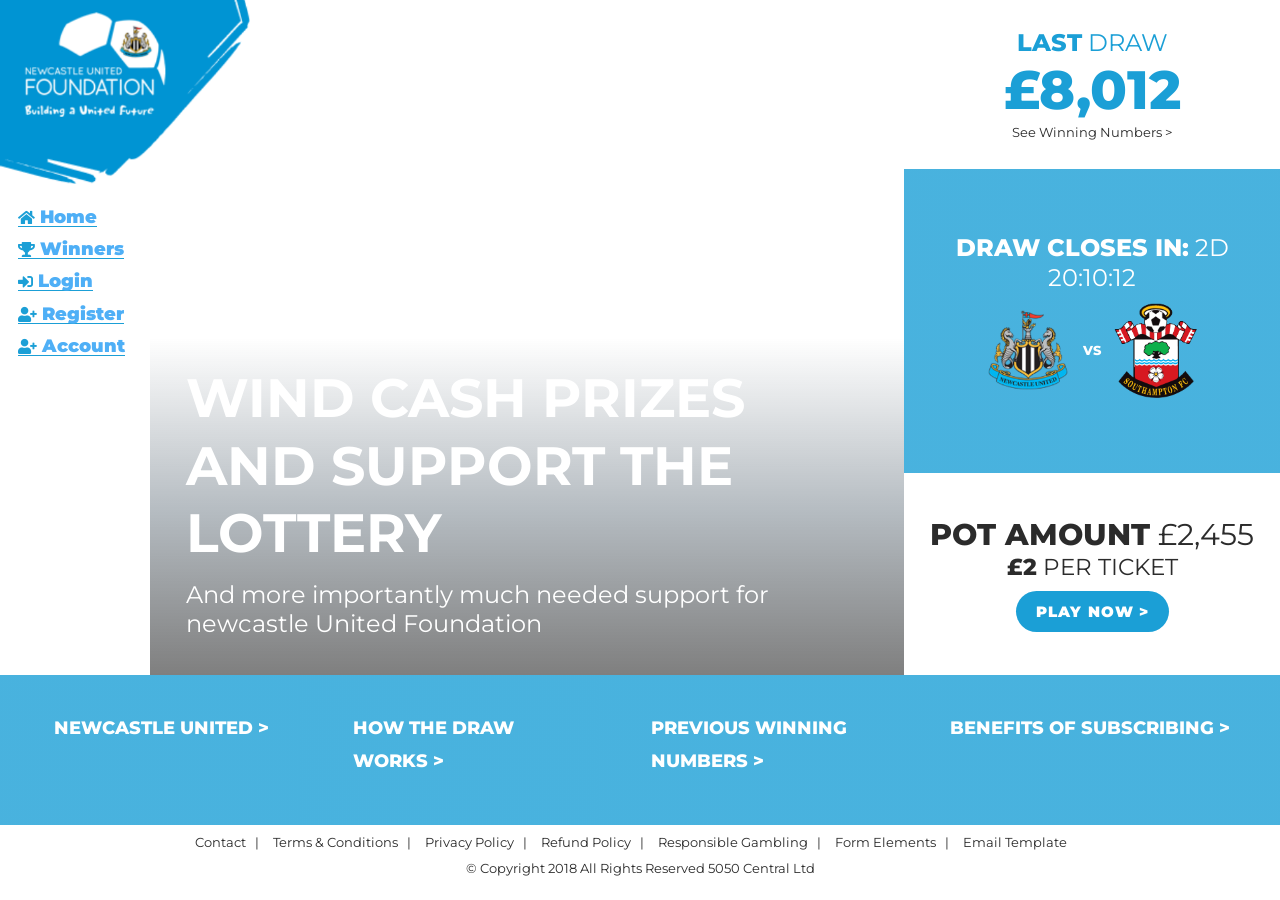
==== commit 68fafbd7: "added email template" ====
--- a/index.html
+++ b/index.html
@@ -151,6 +151,7 @@
                 <li><a href="sub-pages/account.html">Refund Policy</a></li>
                 <li><a href="sub-pages/account.html">Responsible Gambling</a></li>
                 <li><a href="sub-pages/form-elements.html">Form Elements</a></li>
+                <li><a href="sub-pages/email.html">Email Template</a></li>
 
             </ul>
         </nav>
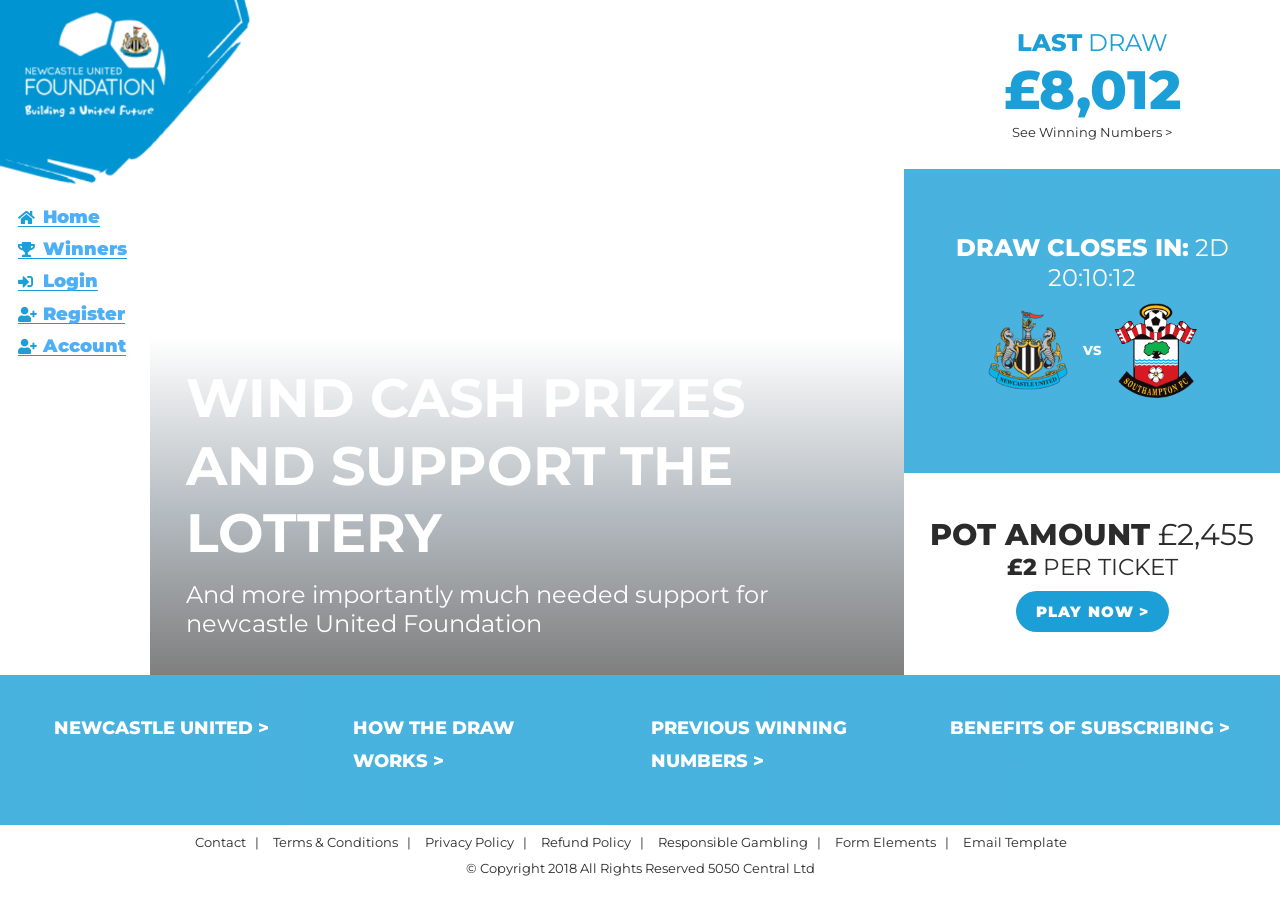
==== commit 7082b162: "tweaks Signed-off-by: bluemonkey1130 <bluemonkey1130@gmail.com>" ====
--- a/index.html
+++ b/index.html
@@ -70,8 +70,7 @@
 
         </header>
         <!--HERO.SCSS-->
-        <div class="block hero"
-             style="background:linear-gradient(to bottom, rgba(32,124,202,0) 0%,rgba(16,62,101,0) 50%,rgba(8,30,48,0.3) 76%,rgba(0,0,0,0.5) 100%),  url('img/hero.jpg') center center / cover no-repeat; ">
+        <div class="block hero step-one">
             <h1>WIND CASH PRIZES AND SUPPORT THE LOTTERY</h1>
             <h4>And more importantly much needed support for newcastle United Foundation</h4>
         </div>
--- a/css/main.min.css
+++ b/css/main.min.css
@@ -1 +1 @@
-/*! HTML5 Boilerplate v6.0.1 | MIT License | https://html5boilerplate.com/ */@import url("https://fonts.googleapis.com/css?family=Montserrat:400,700");html{color:#222;font-size:1em;line-height:1.4}::-moz-selection{background:#b3d4fc;text-shadow:none}::selection{background:#b3d4fc;text-shadow:none}hr{display:block;height:1px;border:0;border-top:1px solid #ccc;margin:1em 0;padding:0}audio,canvas,iframe,img,svg,video{vertical-align:middle}fieldset{border:0;margin:0;padding:0}textarea{resize:vertical}.browserupgrade{margin:.2em 0;background:#ccc;color:#000;padding:.2em 0}.hidden{display:none!important}.visuallyhidden{border:0;clip:rect(0 0 0 0);-webkit-clip-path:inset(50%);clip-path:inset(50%);height:1px;margin:-1px;overflow:hidden;padding:0;position:absolute;width:1px;white-space:nowrap}.visuallyhidden.focusable:active,.visuallyhidden.focusable:focus{clip:auto;-webkit-clip-path:none;clip-path:none;height:auto;margin:0;overflow:visible;position:static;width:auto;white-space:inherit}.invisible{visibility:hidden}.clearfix:after,.clearfix:before{content:" ";display:table}.clearfix:after{clear:both}@media print{*,:after,:before{background:transparent!important;color:#000!important;box-shadow:none!important;text-shadow:none!important}a,a:visited{text-decoration:underline}a[href]:after{content:" (" attr(href) ")"}abbr[title]:after{content:" (" attr(title) ")"}a[href^="#"]:after,a[href^="javascript:"]:after{content:""}pre{white-space:pre-wrap!important}blockquote,pre{border:1px solid #999;page-break-inside:avoid}thead{display:table-header-group}img,tr{page-break-inside:avoid}h2,h3,p{orphans:3;widows:3}h2,h3{page-break-after:avoid}}:root{--black:#1f1f1f;--true-black:#000}footer,header,section{width:100%;box-sizing:border-box}footer .inner_wrapper,header .inner_wrapper,section .inner_wrapper{width:100%;position:relative;box-sizing:border-box}footer .inner_wrapper.row,header .inner_wrapper.row,section .inner_wrapper.row{display:-ms-inline-flexbox;display:inline-flex}footer .block,footer figure,header .block,header figure,section .block,section figure{vertical-align:top;box-sizing:border-box;display:inline-block}footer .block .inner_block,footer figure .inner_block,header .block .inner_block,header figure .inner_block,section .block .inner_block,section figure .inner_block{box-sizing:border-box}footer .block img,footer figure img,header .block img,header figure img,section .block img,section figure img{max-width:100%}.constrain{max-width:calc(100% - (100% - 1600px));margin:auto;padding:0 3em}*,.constrain{box-sizing:border-box}body{position:relative;margin:0}body section.logo{position:absolute;top:0;left:0;width:auto;z-index:1}body section.logo .inner_wrapper{width:auto;display:inline-block}body section.logo .inner_wrapper .block{max-width:250px}@media only screen and (max-width:750px){body section.logo{max-width:200px}}@media only screen and (max-width:600px){body section.logo{max-width:150px}}.bottom_row{width:100%;display:-ms-inline-flexbox;display:inline-flex;min-height:150px;padding:0;-ms-flex-direction:column;flex-direction:column;-ms-flex-wrap:wrap;flex-wrap:wrap}@media only screen and (max-width:1000px){.bottom_row .block{-ms-flex:1 1 49%;flex:1 1 49%;width:49%;margin-bottom:.5rem}.bottom_row .block:first-child{margin-right:.25rem}.bottom_row .block:nth-child(2){margin-left:.25rem}.bottom_row .block:nth-child(3){margin-right:.25rem}.bottom_row .block:nth-child(4){margin-left:.25rem}}@media only screen and (max-width:750px){.bottom_row .block{-ms-flex:1 1 100%;flex:1 1 100%;width:100%;margin-bottom:.5rem}.bottom_row .block:nth-child(1n){margin:0;margin-bottom:.5rem}}@media only screen and (min-width:750px){.bottom_row{-ms-flex-direction:row;flex-direction:row}}@media only screen and (min-width:1000px){.bottom_row{height:15vh;-ms-flex-direction:row;flex-direction:row;-ms-flex-wrap:nowrap;flex-wrap:nowrap}}footer{height:5vh}footer .inner_wrapper.ticker{background-color:#fffff;width:100vw;display:-ms-inline-flexbox;display:inline-flex;height:5vh;border-left:5px solid #1b9fd6;border-bottom:1px solid #1b9fd6;padding-left:1rem;box-sizing:border-box;display:none}footer .inner_wrapper.ticker *{color:#1f1f1f}footer .inner_wrapper.ticker .block{width:auto;margin-right:20px;display:-ms-inline-flexbox;display:inline-flex;-ms-flex-pack:center;justify-content:center;-ms-flex-align:center;align-items:center;min-width:120px}footer .inner_wrapper.ticker .block h6{margin:0;padding:0 1rem;border-right:2px solid #1f1f1f}footer .inner_wrapper.footer-nav{background-color:#fffff;text-align:center}footer .inner_wrapper.footer-nav .block{padding:.2rem}.ticker{overflow:hidden;position:relative}.ticker .block{position:absolute;width:100%;height:100%;margin:0;line-height:50px;text-align:center;transform:translateX(100%);animation:a 30s linear infinite}@keyframes a{0%{transform:translateX(100%)}to{transform:translateX(-100%)}}form{display:-ms-inline-flexbox;display:inline-flex;-ms-flex-direction:column;flex-direction:column;-ms-flex-wrap:wrap;flex-wrap:wrap;box-sizing:border-box}form fieldset{padding:1rem}.group,form fieldset{display:inline-block;box-sizing:border-box}.group{position:relative;width:100%;margin-bottom:.8rem}.group.half{width:49%}@media only screen and (max-width:600px){.group.half{width:100%}}.inputMaterial{font-size:18px;padding:10px 10px 10px 5px;display:inline-block;width:100%;border:none;border-bottom:1px solid #757575;box-sizing:border-box}.inputMaterial:focus{outline:none}legend{margin-bottom:-1rem}.group.no-style{text-align:left}.group.no-style label{position:relative;left:0;top:0}label{color:#999;font-size:14px;font-weight:400;position:absolute;pointer-events:none;left:5px;top:10px;transition:all .2s ease;-moz-transition:.2s ease all;-webkit-transition:all .2s ease}.inputMaterial:focus~label,.inputMaterial:valid~label{top:-8px;font-size:14px;color:#1b9fd6}.bar{position:relative;display:block;width:100%}.bar:after,.bar:before{content:"";height:2px;width:0;bottom:1px;position:absolute;background:#1b9fd6;transition:all .2s ease;-moz-transition:.2s ease all;-webkit-transition:all .2s ease}.bar:before{left:50%}.bar:after{right:50%}.inputMaterial:focus~.bar:after,.inputMaterial:focus~.bar:before{width:50%}.inputMaterial:focus~.highlight{animation:b .3s ease}@keyframes b{0%{background:#5264ae}to{width:0;background:transparent}}section.main{background-color:#fffff;-ms-flex-direction:column;flex-direction:column}section.main,section.main .top_row{display:-ms-inline-flexbox;display:inline-flex;width:100%}section.main .top_row{min-height:650px}@media only screen and (min-width:1000px){section.main .top_row{min-height:75vh}}@media only screen and (max-width:1000px){section.main .top_row{-ms-flex-direction:column;flex-direction:column}}section.secondary{background-color:#fffff;-ms-flex-direction:column;flex-direction:column}section.secondary,section.secondary .top_row{display:-ms-inline-flexbox;display:inline-flex;width:100%}section.secondary .top_row{min-height:600px;height:auto}@media only screen and (min-width:1000px){section.secondary .top_row{min-height:75vh}}@media only screen and (max-width:1000px){section.secondary .top_row{-ms-flex-direction:column;flex-direction:column}}section.secondary .top_row .block.content{display:-ms-inline-flexbox;display:inline-flex;-ms-flex-pack:start;justify-content:flex-start;-ms-flex-align:start;align-items:flex-start;-ms-flex-direction:column;flex-direction:column;-ms-flex:1 1 90%;flex:1 1 90%;padding:5% 2.5%}@media only screen and (min-width:1000px){section.secondary .top_row .block.content{padding:12% 5%}}@media only screen and (max-width:1000px){section.secondary .top_row .block.content{padding-top:7.5rem}}@media only screen and (max-width:750px){section.secondary .top_row .block.content{padding-top:3.5rem}}@media only screen and (max-width:600px){section.secondary .top_row .block.content{padding-top:2.5rem}}*,body,html{font-size:18px;-webkit-font-smoothing:antialiased;-moz-osx-font-smoothing:grayscale;-webkit-text-size-adjust:100%;-ms-text-size-adjust:100%}*,body,h1,h2,h3,h4,h5,h6,html{font-family:Montserrat,sans-serif}h1,h2,h3,h4,h5,h6{margin:12px 0;color:#000;line-height:1.25em;font-weight:700}h1{text-transform:uppercase}h1,h1 strong{font-size:3rem}h1 strong{font-weight:800}@media only screen and (max-width:1000px){h1{font-size:2.08333rem}}@media only screen and (max-width:750px){h1{font-size:1.66667rem}}h2{text-transform:uppercase;font-weight:400}h2,h2 strong{font-size:1.78571rem}h2 strong{font-weight:800}h2+p{font-size:1.13636rem;margin:12px 0 14.4px}@media only screen and (max-width:1200px){h2{font-size:1.5625rem}}h3{font-weight:400;text-transform:uppercase}h3,h3 strong{font-size:1.66667rem}h3 strong{font-weight:800}h4{font-weight:400;text-transform:uppercase}h4,h4 strong{font-size:1.31579rem}h4 strong{font-weight:800}h5{font-weight:400}h5,h5 strong{font-size:1.25rem}h5 strong{font-weight:800}h6,h6 a{font-size:.71429rem;font-weight:400}h6 a strong,h6 strong{font-size:.71429rem;font-weight:800}p{margin-top:10px;font-size:.83333rem;line-height:1.5em;color:#505050;margin-bottom:10px}p:first-of-type{margin-top:0}a{color:#4eaff6;text-decoration:none}a:hover{color:#1d99f4}ol,ul{margin:10px 0 0 20px}ol li,ul li{margin-top:10px;line-height:1.5em;color:#505050;font-size:.83333rem}ol ol,ol ul,ul ol,ul ul{margin-top:0}button{border:none;background-image:none;background-color:transparent;box-shadow:none}button:active,button:hover{outline:none}.button-primary,input[type=submit]{padding:10px 20px;display:inline-block;font-size:.83333rem;font-weight:900;text-transform:uppercase;cursor:pointer;letter-spacing:1px;border-radius:500px;transition-property:background-color;transition-duration:.2s;transition-timing-function:ease-in-out;background:#1b9fd6;margin:.5rem 0 0;border:none;color:#fff}.button-primary:active,.button-primary:hover,input[type=submit]:active,input[type=submit]:hover{background-color:#a1daf8;color:#fff;outline:none}.button-primary:focus,input[type=submit]:focus{background-color:#f7a700;color:#fff;outline:none}@media only screen and (max-width:768px){.button-primary,input[type=submit]{padding:15px 25px}}input[type=submit]{width:auto;float:right;border:none}input[type=number]{width:100%;color:#fff}::-webkit-input-placeholder{color:#fff}::-moz-placeholder{color:#fff}:-ms-input-placeholder{color:#fff}:-moz-placeholder{color:#fff}.button-primary.choices{background:#8e8e8e;margin:.5rem 0 0;border:none;font-size:.83333rem}.button-primary.choices:active,.button-primary.choices:focus,.button-primary.choices:hover{background-color:#1b9fd6;color:#fff}.button-primary.choices:focus{outline:none}.block.draw{-ms-flex-direction:column;flex-direction:column;text-align:center;width:30%;min-width:250px;display:-ms-inline-flexbox;display:inline-flex;-ms-flex-pack:justify;justify-content:space-between;-ms-flex:1 1 30%;flex:1 1 30%}@media only screen and (max-width:1000px){.block.draw{width:100%}}.block.draw>div{padding:1rem}@media only screen and (max-width:1000px){.block.home{width:100%;-ms-flex-direction:row-reverse;flex-direction:row-reverse;-ms-flex-wrap:wrap;flex-wrap:wrap;margin-bottom:.5rem}}.block.home :not(a){margin:0}.block.home>div{display:inherit;-ms-flex-direction:column;flex-direction:column;-ms-flex-pack:center;justify-content:center;-ms-flex-align:center;align-items:center}@media only screen and (max-width:1000px){.block.home>div{width:29%}}@media only screen and (max-width:750px){.block.home>div{width:100%}}.block.home .inner_top{background-color:#fff;-ms-flex:1 1 25%;flex:1 1 25%}.block.home .inner_top h1,.block.home .inner_top h4{color:#1b9fd6}.block.home .inner_top a{color:#2b2b2b}@media only screen and (max-width:1000px){.block.home .inner_top{-ms-flex:1 1 50%;flex:1 1 50%;width:50%;-ms-flex-order:3;order:3;border:1px solid #1b9fd6}}@media only screen and (max-width:600px){.block.home .inner_top{-ms-flex:1 1 100%;flex:1 1 100%;width:100%;-ms-flex-order:1;order:1}}.block.home .inner_mid{-ms-flex:1 1 45%;flex:1 1 45%;background:linear-gradient(90deg,rgba(27,159,214,.8) 0,rgba(27,159,214,.8)),url(../img/hero.jpg) 50%/cover no-repeat}.block.home .inner_mid *{color:#fff}.block.home .inner_mid .verses img{display:inline-block;max-width:100px}.block.home .inner_mid .verses h1,.block.home .inner_mid .verses h2,.block.home .inner_mid .verses h3,.block.home .inner_mid .verses h4,.block.home .inner_mid .verses h5,.block.home .inner_mid .verses h6,.block.home .inner_mid .verses p{display:inline-block}@media only screen and (max-width:1000px){.block.home .inner_mid{-ms-flex:1 1 50%;flex:1 1 50%;width:50%;-ms-flex-order:2;order:2}}@media only screen and (max-width:600px){.block.home .inner_mid{-ms-flex:1 1 100%;flex:1 1 100%;width:100%;-ms-flex-order:2;order:2}}.block.home .inner_bottom{-ms-flex:1 1 30%;flex:1 1 30%;background-color:#fff}.block.home .inner_bottom :not(a){color:#2b2b2b}@media only screen and (max-width:1000px){.block.home .inner_bottom{-ms-flex:1 1 100%;flex:1 1 100%;width:100%;-ms-flex-order:1;order:1}}@media only screen and (max-width:600px){.block.home .inner_bottom{-ms-flex-order:3;order:3}}.block.step-one>div{display:inherit;-ms-flex-direction:column;flex-direction:column;-ms-flex-pack:center;justify-content:center;-ms-flex-align:center;align-items:center}@media only screen and (max-width:1000px){.block.step-one>div{padding:0 1rem}}.block.step-one .inner_top{-ms-flex:1 1 25%;flex:1 1 25%}.block.step-one .inner_mid{-ms-flex:1 1 40%;flex:1 1 40%}.block.step-one .inner_mid h2{color:#1b9fd6;width:100%}.block.step-one .inner_mid input[type=number]{width:130px;color:#fff}.block.step-one .inner_mid .options-wrap{width:100%}.block.step-one .inner_bottom{-ms-flex:1 1 25%;flex:1 1 25%;-ms-flex-pack:start;justify-content:flex-start}.block.step-two form{margin-top:.5rem}.block.step-three .embed-container{-ms-flex:1 1 80%;flex:1 1 80%}@media only screen and (max-width:1000px){.block.step-three .embed-container{min-height:700px}}.block.step-three .inner{-ms-flex:1 1 20%;flex:1 1 20%;border-top:1px solid #1b9fd6}.block.step-four>div{-ms-flex:1 1 30%;flex:1 1 30%}.block.step-four .inner_mid{display:inherit;-ms-flex-direction:column;flex-direction:column}.block.step-four .inner_mid .social{margin-bottom:1rem}.block.step-four .inner_mid .social button{background:#1b9fd6;padding:.5rem;border-radius:60%}.block.step-four .inner_mid .social button:before{color:#fff}.block.step-four .inner_mid hr{margin:auto auto 0;width:90%;justify-self:center}.block.hero{padding:2rem 6rem 2rem 2rem;width:60%;display:-ms-inline-flexbox;display:inline-flex;-ms-flex-pack:end;justify-content:flex-end;-ms-flex-align:start;align-items:flex-start;-ms-flex-direction:column;flex-direction:column;-ms-flex:1 1 60%;flex:1 1 60%;background-blend-mode:multiply}@media only screen and (min-width:1000px){.block.hero{min-width:600px}}@media only screen and (max-width:1000px){.block.hero{width:100%;padding:9rem 6rem 2rem 2rem}}@media only screen and (max-width:600px){.block.hero{padding:2rem;text-align:right}}.block.hero *{width:100%;color:#fff}.block.hero h1,.block.hero h4{margin-bottom:0}.block.hero h4{text-transform:inherit}.sub-page.block{text-align:left;width:24.7%;min-width:100px;display:-ms-inline-flexbox;display:inline-flex;-ms-flex-align:start;align-items:flex-start;-ms-flex:1 1 25%;flex:1 1 25%;padding:2rem 1.5rem 1.5rem 3rem}.sub-page.block *{color:#fff}@media only screen and (max-width:1200px){.sub-page.block{padding:2rem}}@media only screen and (max-width:1000px){.sub-page.block{width:49%}}@media only screen and (max-width:750px){.sub-page.block{padding:2rem;width:100%}}.sub-page.block h1,.sub-page.block h2,.sub-page.block h3,.sub-page.block h4,.sub-page.block h5,.sub-page.block h6,.sub-page.block p{margin:0}.sub-page.block:first-child,.sub-page.block:nth-child(2),.sub-page.block:nth-child(3),.sub-page.block:nth-child(4){background:linear-gradient(90deg,rgba(27,159,214,.8) 0,rgba(27,159,214,.8)),url(../img/hero.jpg) 50%/cover no-repeat}.sub-page.block:nth-child(4){min-width:30%;-ms-flex:1 1 30%;flex:1 1 30%}header.block.side_bar{padding:11rem 1rem 0;width:10%;min-width:150px}header.block.side_bar ul{padding:0;margin:0}header.block.side_bar ul li{list-style:none;border-bottom:1px solid #1b9fd6}header.block.side_bar ul li a{padding:0 0 0 .25rem}header.block.side_bar ul li:before{color:#1b9fd6}header.block.side_bar .mobile_button{display:none}@media only screen and (min-width:1000px){header.block.side_bar{-ms-flex:1 1 10%;flex:1 1 10%}}@media only screen and (max-width:1000px){header.block.side_bar{padding:0 1rem 0 15rem;width:100%;max-width:unset}header.block.side_bar ul{padding:1rem 0}header.block.side_bar ul li{display:inline-block;margin-right:1rem}}@media only screen and (max-width:900px){header.block.side_bar{display:-ms-inline-flexbox;display:inline-flex;-ms-flex-pack:justify;justify-content:space-between;-ms-flex-direction:row;flex-direction:row}header.block.side_bar .mobile_button{display:block;padding:1rem .5rem;font-size:30px}header.block.side_bar .mobile_button:before{color:#1b9fd6}header.block.side_bar .closebtn{display:block;padding:1rem;font-size:30px}header.block.side_bar .closebtn:before{color:#1b9fd6}header.block.side_bar ul.main-nav{display:none}}.sidenav{height:100%;width:0;position:fixed;z-index:2;top:0;right:0;background-color:hsla(0,0%,100%,.95);overflow-x:hidden;transition:.5s}.sidenav nav{padding:1rem}.sidenav nav ul li{display:block!important}.footer-nav nav.block{width:100%}.footer-nav nav.block ul{margin:0;padding:0}.footer-nav nav.block ul li{margin:0;padding:0;list-style:none;display:inline-block}.footer-nav nav.block ul li a{color:#2b2b2b;font-size:.71429rem;padding-right:.5rem}.footer-nav nav.block ul li a:after{content:"|";padding-left:.5rem}.footer-nav nav.block ul li:last-child a:after{content:" "}.footer-nav .block.copy{width:100%}.footer-nav .block.copy h6{margin:0;color:#2b2b2b}+/*! HTML5 Boilerplate v6.0.1 | MIT License | https://html5boilerplate.com/ */@import url("https://fonts.googleapis.com/css?family=Montserrat:400,700");html{color:#222;font-size:1em;line-height:1.4}::-moz-selection{background:#b3d4fc;text-shadow:none}::selection{background:#b3d4fc;text-shadow:none}hr{display:block;height:1px;border:0;border-top:1px solid #ccc;margin:1em 0;padding:0}audio,canvas,iframe,img,svg,video{vertical-align:middle}fieldset{border:0;margin:0;padding:0}textarea{resize:vertical}.browserupgrade{margin:.2em 0;background:#ccc;color:#000;padding:.2em 0}.hidden{display:none!important}.visuallyhidden{border:0;clip:rect(0 0 0 0);-webkit-clip-path:inset(50%);clip-path:inset(50%);height:1px;margin:-1px;overflow:hidden;padding:0;position:absolute;width:1px;white-space:nowrap}.visuallyhidden.focusable:active,.visuallyhidden.focusable:focus{clip:auto;-webkit-clip-path:none;clip-path:none;height:auto;margin:0;overflow:visible;position:static;width:auto;white-space:inherit}.invisible{visibility:hidden}.clearfix:after,.clearfix:before{content:" ";display:table}.clearfix:after{clear:both}@media print{*,:after,:before{background:transparent!important;color:#000!important;box-shadow:none!important;text-shadow:none!important}a,a:visited{text-decoration:underline}a[href]:after{content:" (" attr(href) ")"}abbr[title]:after{content:" (" attr(title) ")"}a[href^="#"]:after,a[href^="javascript:"]:after{content:""}pre{white-space:pre-wrap!important}blockquote,pre{border:1px solid #999;page-break-inside:avoid}thead{display:table-header-group}img,tr{page-break-inside:avoid}h2,h3,p{orphans:3;widows:3}h2,h3{page-break-after:avoid}}:root{--black:#1f1f1f;--true-black:#000}footer,header,section{width:100%;box-sizing:border-box}footer .inner_wrapper,header .inner_wrapper,section .inner_wrapper{width:100%;position:relative;box-sizing:border-box}footer .inner_wrapper.row,header .inner_wrapper.row,section .inner_wrapper.row{display:-ms-inline-flexbox;display:inline-flex}footer .block,footer figure,header .block,header figure,section .block,section figure{vertical-align:top;box-sizing:border-box;display:inline-block}footer .block .inner_block,footer figure .inner_block,header .block .inner_block,header figure .inner_block,section .block .inner_block,section figure .inner_block{box-sizing:border-box}footer .block img,footer figure img,header .block img,header figure img,section .block img,section figure img{max-width:100%}.constrain{max-width:calc(100% - (100% - 1600px));margin:auto;padding:0 3em}*,.constrain{box-sizing:border-box}body{position:relative;margin:0}body section.logo{position:absolute;top:0;left:0;width:auto;z-index:1}body section.logo .inner_wrapper{width:auto;display:inline-block}body section.logo .inner_wrapper .block{max-width:250px}@media only screen and (max-width:750px){body section.logo{max-width:200px}}@media only screen and (max-width:600px){body section.logo{max-width:150px}}.bottom_row{width:100%;display:-ms-inline-flexbox;display:inline-flex;min-height:150px;padding:0;-ms-flex-direction:column;flex-direction:column;-ms-flex-wrap:wrap;flex-wrap:wrap}@media only screen and (max-width:1000px){.bottom_row .block{-ms-flex:1 1 49%;flex:1 1 49%;width:49%;margin-bottom:.5rem}.bottom_row .block:first-child{margin-right:.25rem}.bottom_row .block:nth-child(2){margin-left:.25rem}.bottom_row .block:nth-child(3){margin-right:.25rem}.bottom_row .block:nth-child(4){margin-left:.25rem}}@media only screen and (max-width:750px){.bottom_row .block{-ms-flex:1 1 100%;flex:1 1 100%;width:100%;margin-bottom:.5rem}.bottom_row .block:nth-child(1n){margin:0;margin-bottom:.5rem}}@media only screen and (min-width:750px){.bottom_row{-ms-flex-direction:row;flex-direction:row}}@media only screen and (min-width:1000px){.bottom_row{height:15vh;-ms-flex-direction:row;flex-direction:row;-ms-flex-wrap:nowrap;flex-wrap:nowrap}}footer{height:5vh}footer .inner_wrapper.ticker{background-color:#fffff;width:100vw;display:-ms-inline-flexbox;display:inline-flex;height:5vh;border-left:5px solid #1b9fd6;border-bottom:1px solid #1b9fd6;padding-left:1rem;box-sizing:border-box;display:none}footer .inner_wrapper.ticker *{color:#1f1f1f}footer .inner_wrapper.ticker .block{width:auto;margin-right:20px;display:-ms-inline-flexbox;display:inline-flex;-ms-flex-pack:center;justify-content:center;-ms-flex-align:center;align-items:center;min-width:120px}footer .inner_wrapper.ticker .block h6{margin:0;padding:0 1rem;border-right:2px solid #1f1f1f}footer .inner_wrapper.footer-nav{background-color:#fffff;text-align:center}footer .inner_wrapper.footer-nav .block{padding:.2rem}.ticker{overflow:hidden;position:relative}.ticker .block{position:absolute;width:100%;height:100%;margin:0;line-height:50px;text-align:center;transform:translateX(100%);animation:a 30s linear infinite}@keyframes a{0%{transform:translateX(100%)}to{transform:translateX(-100%)}}form{display:-ms-inline-flexbox;display:inline-flex;-ms-flex-direction:column;flex-direction:column;-ms-flex-wrap:wrap;flex-wrap:wrap;box-sizing:border-box}form fieldset{padding:1rem}.group,form fieldset{display:inline-block;box-sizing:border-box}.group{position:relative;width:100%;margin-bottom:.8rem}.group.half{width:49%}@media only screen and (max-width:600px){.group.half{width:100%}}.inputMaterial{font-size:18px;padding:10px 10px 10px 5px;display:inline-block;width:100%;border:none;border-bottom:1px solid #757575;box-sizing:border-box}.inputMaterial:focus{outline:none}legend{margin-bottom:-1rem}.group.no-style{text-align:left}.group.no-style label{position:relative;left:0;top:0}label{color:#999;font-size:14px;font-weight:400;position:absolute;pointer-events:none;left:5px;top:10px;transition:all .2s ease;-moz-transition:.2s ease all;-webkit-transition:all .2s ease}.inputMaterial:focus~label,.inputMaterial:valid~label{top:-8px;font-size:14px;color:#1b9fd6}.bar{position:relative;display:block;width:100%}.bar:after,.bar:before{content:"";height:2px;width:0;bottom:1px;position:absolute;background:#1b9fd6;transition:all .2s ease;-moz-transition:.2s ease all;-webkit-transition:all .2s ease}.bar:before{left:50%}.bar:after{right:50%}.inputMaterial:focus~.bar:after,.inputMaterial:focus~.bar:before{width:50%}.inputMaterial:focus~.highlight{animation:b .3s ease}@keyframes b{0%{background:#5264ae}to{width:0;background:transparent}}.select-style{border-radius:3px;overflow:hidden}.select-style select{border:1px solid #ccc!important}@media only screen and (min-width:750px){.select-style{width:50%}}.select-style select{padding:5px 8px;width:100%;border:none;color:#999}.select-style select:focus{outline:none}.label label{position:relative}.select-style.label label{margin-bottom:10px;display:inline-block}section.main{background-color:#fffff;-ms-flex-direction:column;flex-direction:column}section.main,section.main .top_row{display:-ms-inline-flexbox;display:inline-flex;width:100%}section.main .top_row{min-height:650px}@media only screen and (min-width:1000px){section.main .top_row{min-height:75vh}}@media only screen and (max-width:1000px){section.main .top_row{-ms-flex-direction:column;flex-direction:column}}section.secondary{background-color:#fffff;-ms-flex-direction:column;flex-direction:column}section.secondary,section.secondary .top_row{display:-ms-inline-flexbox;display:inline-flex;width:100%}section.secondary .top_row{min-height:600px;height:auto}@media only screen and (min-width:1000px){section.secondary .top_row{min-height:75vh}}@media only screen and (max-width:1000px){section.secondary .top_row{-ms-flex-direction:column;flex-direction:column}}section.secondary .top_row .block.content{display:-ms-inline-flexbox;display:inline-flex;-ms-flex-pack:start;justify-content:flex-start;-ms-flex-align:start;align-items:flex-start;-ms-flex-direction:column;flex-direction:column;-ms-flex:1 1 90%;flex:1 1 90%;padding:5% 2.5%}@media only screen and (min-width:1000px){section.secondary .top_row .block.content{padding:12% 5%}}@media only screen and (max-width:1000px){section.secondary .top_row .block.content{padding-top:7.5rem}}@media only screen and (max-width:750px){section.secondary .top_row .block.content{padding-top:3.5rem}}@media only screen and (max-width:600px){section.secondary .top_row .block.content{padding-top:2.5rem}}*,body,html{font-size:18px;-webkit-font-smoothing:antialiased;-moz-osx-font-smoothing:grayscale;-webkit-text-size-adjust:100%;-ms-text-size-adjust:100%}*,body,h1,h2,h3,h4,h5,h6,html{font-family:Montserrat,sans-serif}h1,h2,h3,h4,h5,h6{margin:12px 0;color:#000;line-height:1.25em;font-weight:700}h1{text-transform:uppercase}h1,h1 strong{font-size:3rem}h1 strong{font-weight:800}@media only screen and (max-width:1000px){h1{font-size:2.08333rem}}@media only screen and (max-width:750px){h1{font-size:1.66667rem}}h2{text-transform:uppercase;font-weight:400}h2,h2 strong{font-size:1.78571rem}h2 strong{font-weight:800}h2+p{font-size:1.13636rem;margin:12px 0 14.4px}@media only screen and (max-width:1200px){h2{font-size:1.5625rem}}h3,h3 span{font-size:1.66667rem;font-weight:400;text-transform:uppercase}h3 span strong,h3 strong{font-size:1.66667rem;font-weight:800}h4{font-weight:400;text-transform:uppercase}h4,h4 strong{font-size:1.31579rem}h4 strong{font-weight:800}h5{font-weight:400}h5,h5 strong{font-size:1.25rem}h5 strong{font-weight:800}h6,h6 a{font-size:.71429rem;font-weight:400}h6 a strong,h6 strong{font-size:.71429rem;font-weight:800}p{margin-top:10px;font-size:.83333rem;line-height:1.5em;color:#505050;margin-bottom:10px}p:first-of-type{margin-top:0}a{color:#4eaff6;text-decoration:none}a:hover{color:#1d99f4}ol,ul{margin:10px 0 0 20px}ol li,ul li{margin-top:10px;line-height:1.5em;color:#505050;font-size:.83333rem}ol ol,ol ul,ul ol,ul ul{margin-top:0}button{border:none;background-image:none;background-color:transparent;box-shadow:none}button:active,button:hover{outline:none}.button-primary,input[type=submit]{padding:10px 20px;display:inline-block;font-size:.83333rem;font-weight:900;text-transform:uppercase;cursor:pointer;letter-spacing:1px;border-radius:500px;transition-property:background-color;transition-duration:.2s;transition-timing-function:ease-in-out;background:#1b9fd6;margin:.5rem 0 0;border:none;color:#fff}.button-primary:active,.button-primary:hover,input[type=submit]:active,input[type=submit]:hover{background-color:#a1daf8;color:#fff;outline:none}.button-primary:focus,input[type=submit]:focus{background-color:#f7a700;color:#fff;outline:none}@media only screen and (max-width:768px){.button-primary,input[type=submit]{padding:15px 25px}}input[type=submit]{width:auto;float:right;border:none}input[type=number]{width:100%;color:#fff}::-webkit-input-placeholder{color:#fff}::-moz-placeholder{color:#fff}:-ms-input-placeholder{color:#fff}:-moz-placeholder{color:#fff}.button-primary.choices{background:#8e8e8e;margin:.5rem 0 0;border:none;font-size:.83333rem}.button-primary.choices:active,.button-primary.choices:focus,.button-primary.choices:hover{background-color:#1b9fd6;color:#fff}.button-primary.choices:focus{outline:none}.button-secondary{padding:10px 20px;display:inline-block;font-size:.83333rem;font-weight:900;text-transform:uppercase;cursor:pointer;letter-spacing:1px;border-radius:500px;transition-property:background-color;transition-duration:.2s;transition-timing-function:ease-in-out;margin:.5rem 0 0;color:#1b9fd6;border:1px solid #1b9fd6}.button-secondary:hover{background-color:#1b9fd6;color:#fff;outline:none}.button-secondary:active{background-color:#a1daf8;color:#fff;outline:none}.button-secondary:focus{background-color:#f7a700;color:#fff;outline:none}@media only screen and (max-width:768px){.button-secondary{padding:15px 25px}}.block.draw{-ms-flex-direction:column;flex-direction:column;text-align:center;width:30%;min-width:250px;display:-ms-inline-flexbox;display:inline-flex;-ms-flex-pack:justify;justify-content:space-between;-ms-flex:1 1 30%;flex:1 1 30%}@media only screen and (max-width:1000px){.block.draw{width:100%}}.block.draw>div{padding:1rem}@media only screen and (max-width:1000px){.block.home{width:100%;-ms-flex-direction:row-reverse;flex-direction:row-reverse;-ms-flex-wrap:wrap;flex-wrap:wrap;margin-bottom:.5rem}}.block.home :not(a){margin:0}.block.home>div{display:inherit;-ms-flex-direction:column;flex-direction:column;-ms-flex-pack:center;justify-content:center;-ms-flex-align:center;align-items:center}@media only screen and (max-width:1000px){.block.home>div{width:29%}}@media only screen and (max-width:750px){.block.home>div{width:100%}}.block.home .inner_top{background-color:#fff;-ms-flex:1 1 25%;flex:1 1 25%}.block.home .inner_top h1,.block.home .inner_top h4{color:#1b9fd6}.block.home .inner_top a{color:#2b2b2b}@media only screen and (max-width:1000px){.block.home .inner_top{-ms-flex:1 1 50%;flex:1 1 50%;width:50%;-ms-flex-order:3;order:3;border:1px solid #1b9fd6}}@media only screen and (max-width:600px){.block.home .inner_top{-ms-flex:1 1 100%;flex:1 1 100%;width:100%;-ms-flex-order:1;order:1}}.block.home .inner_mid{-ms-flex:1 1 45%;flex:1 1 45%;background:linear-gradient(90deg,rgba(27,159,214,.8) 0,rgba(27,159,214,.8)),url(../img/hero.jpg) 50%/cover no-repeat}.block.home .inner_mid *{color:#fff}.block.home .inner_mid .verses img{display:inline-block;max-width:100px}.block.home .inner_mid .verses h1,.block.home .inner_mid .verses h2,.block.home .inner_mid .verses h3,.block.home .inner_mid .verses h4,.block.home .inner_mid .verses h5,.block.home .inner_mid .verses h6,.block.home .inner_mid .verses p{display:inline-block}@media only screen and (max-width:1000px){.block.home .inner_mid{-ms-flex:1 1 50%;flex:1 1 50%;width:50%;-ms-flex-order:2;order:2}}@media only screen and (max-width:600px){.block.home .inner_mid{-ms-flex:1 1 100%;flex:1 1 100%;width:100%;-ms-flex-order:2;order:2}}.block.home .inner_bottom{-ms-flex:1 1 30%;flex:1 1 30%;background-color:#fff}.block.home .inner_bottom :not(a){color:#2b2b2b}@media only screen and (max-width:1000px){.block.home .inner_bottom{-ms-flex:1 1 100%;flex:1 1 100%;width:100%;-ms-flex-order:1;order:1}}@media only screen and (max-width:600px){.block.home .inner_bottom{-ms-flex-order:3;order:3}}.block.step-one{-ms-flex-direction:row;flex-direction:row}.block.step-one .inner_bottom,.block.step-one .inner_mid,.block.step-one .inner_top{display:inherit;-ms-flex-direction:column;flex-direction:column;-ms-flex-pack:center;justify-content:center;-ms-flex-align:center;align-items:center}@media only screen and (max-width:1000px){.block.step-one .inner_bottom,.block.step-one .inner_mid,.block.step-one .inner_top{padding:0 1rem}}.block.step-one .inner_top{-ms-flex:1 1 25%;flex:1 1 25%}.block.step-one .inner_mid{-ms-flex:1 1 40%;flex:1 1 40%}.block.step-one .inner_mid h2{color:#1b9fd6;width:100%}.block.step-one .inner_mid input[type=number]{width:130px;color:#fff}.block.step-one .inner_mid .options-wrap{width:100%}.block.step-one .inner_bottom{-ms-flex:1 1 25%;flex:1 1 25%;-ms-flex-pack:start;justify-content:flex-start}.block.step-two form{margin-top:.5rem}.block.step-three .embed-container{-ms-flex:1 1 80%;flex:1 1 80%}@media only screen and (max-width:1000px){.block.step-three .embed-container{min-height:700px}}.block.step-three .inner{-ms-flex:1 1 20%;flex:1 1 20%;border-top:1px solid #1b9fd6}.block.step-four>div{-ms-flex:1 1 30%;flex:1 1 30%}.block.step-four .inner_mid{display:inherit;-ms-flex-direction:column;flex-direction:column}.block.step-four .inner_mid .social{margin-bottom:1rem}.block.step-four .inner_mid .social button{background:#1b9fd6;padding:.5rem;border-radius:60%}.block.step-four .inner_mid .social button:before{color:#fff}.block.step-four .inner_mid hr{margin:auto auto 0;width:90%;justify-self:center}.block.hero{padding:2rem 6rem 2rem 2rem;width:60%;display:-ms-inline-flexbox;display:inline-flex;-ms-flex-pack:end;justify-content:flex-end;-ms-flex-align:start;align-items:flex-start;-ms-flex-direction:column;flex-direction:column;-ms-flex:1 1 60%;flex:1 1 60%;background-blend-mode:multiply}@media only screen and (min-width:1000px){.block.hero{min-width:600px}}@media only screen and (max-width:1000px){.block.hero{width:100%;padding:9rem 6rem 2rem 2rem}}@media only screen and (max-width:600px){.block.hero{padding:2rem;text-align:right}}.block.hero *{width:100%;color:#fff}.block.hero h1,.block.hero h4{margin-bottom:0}.block.hero h4{text-transform:inherit}.block.hero.step-one{background:linear-gradient(180deg,rgba(32,124,202,0) 0,rgba(16,62,101,0) 50%,rgba(8,30,48,.3) 76%,rgba(0,0,0,.5)),url(../img/hero.jpg) 50%/cover no-repeat}.sub-page.block{text-align:left;width:24.7%;min-width:100px;display:-ms-inline-flexbox;display:inline-flex;-ms-flex-align:start;align-items:flex-start;-ms-flex:1 1 25%;flex:1 1 25%;padding:2rem 1.5rem 1.5rem 3rem}.sub-page.block *{color:#fff}@media only screen and (max-width:1200px){.sub-page.block{padding:2rem}}@media only screen and (max-width:1000px){.sub-page.block{width:49%}}@media only screen and (max-width:750px){.sub-page.block{padding:2rem;width:100%}}.sub-page.block h1,.sub-page.block h2,.sub-page.block h3,.sub-page.block h4,.sub-page.block h5,.sub-page.block h6,.sub-page.block p{margin:0}.sub-page.block:first-child,.sub-page.block:nth-child(2),.sub-page.block:nth-child(3),.sub-page.block:nth-child(4){background:linear-gradient(90deg,rgba(27,159,214,.8) 0,rgba(27,159,214,.8)),url(../img/hero.jpg) 50%/cover no-repeat}.sub-page.block:nth-child(4){min-width:30%;-ms-flex:1 1 30%;flex:1 1 30%}header.block.side_bar{padding:11rem 1rem 0;width:10%;min-width:150px}header.block.side_bar ul{padding:0;margin:0}header.block.side_bar ul li{list-style:none;border-bottom:1px solid #1b9fd6}header.block.side_bar ul li a{padding:0 0 0 .25rem}header.block.side_bar ul li:before{color:#1b9fd6;width:20px;display:inline-block}header.block.side_bar .mobile_button{display:none}@media only screen and (min-width:1000px){header.block.side_bar{-ms-flex:1 1 10%;flex:1 1 10%}}@media only screen and (max-width:1000px){header.block.side_bar{padding:0 1rem 0 15rem;width:100%;max-width:unset}header.block.side_bar ul{padding:1rem 0}header.block.side_bar ul li{display:inline-block;margin-right:1rem}}@media only screen and (max-width:900px){header.block.side_bar{display:-ms-inline-flexbox;display:inline-flex;-ms-flex-pack:justify;justify-content:space-between;-ms-flex-direction:row;flex-direction:row}header.block.side_bar .mobile_button{display:block;padding:1rem .5rem;font-size:30px}header.block.side_bar .mobile_button:before{color:#1b9fd6}header.block.side_bar .closebtn{display:block;padding:1rem;font-size:30px}header.block.side_bar .closebtn:before{color:#1b9fd6}header.block.side_bar ul.main-nav{display:none}}.sidenav{height:100%;width:0;position:fixed;z-index:2;top:0;right:0;background-color:hsla(0,0%,100%,.95);overflow-x:hidden;transition:.5s}.sidenav nav{padding:1rem}.sidenav nav ul li{display:block!important}.footer-nav nav.block{width:100%}.footer-nav nav.block ul{margin:0;padding:0}.footer-nav nav.block ul li{margin:0;padding:0;list-style:none;display:inline-block}.footer-nav nav.block ul li a{color:#2b2b2b;font-size:.71429rem;padding-right:.5rem}.footer-nav nav.block ul li a:after{content:"|";padding-left:.5rem}.footer-nav nav.block ul li:last-child a:after{content:" "}.footer-nav .block.copy{width:100%}.footer-nav .block.copy h6{margin:0;color:#2b2b2b}
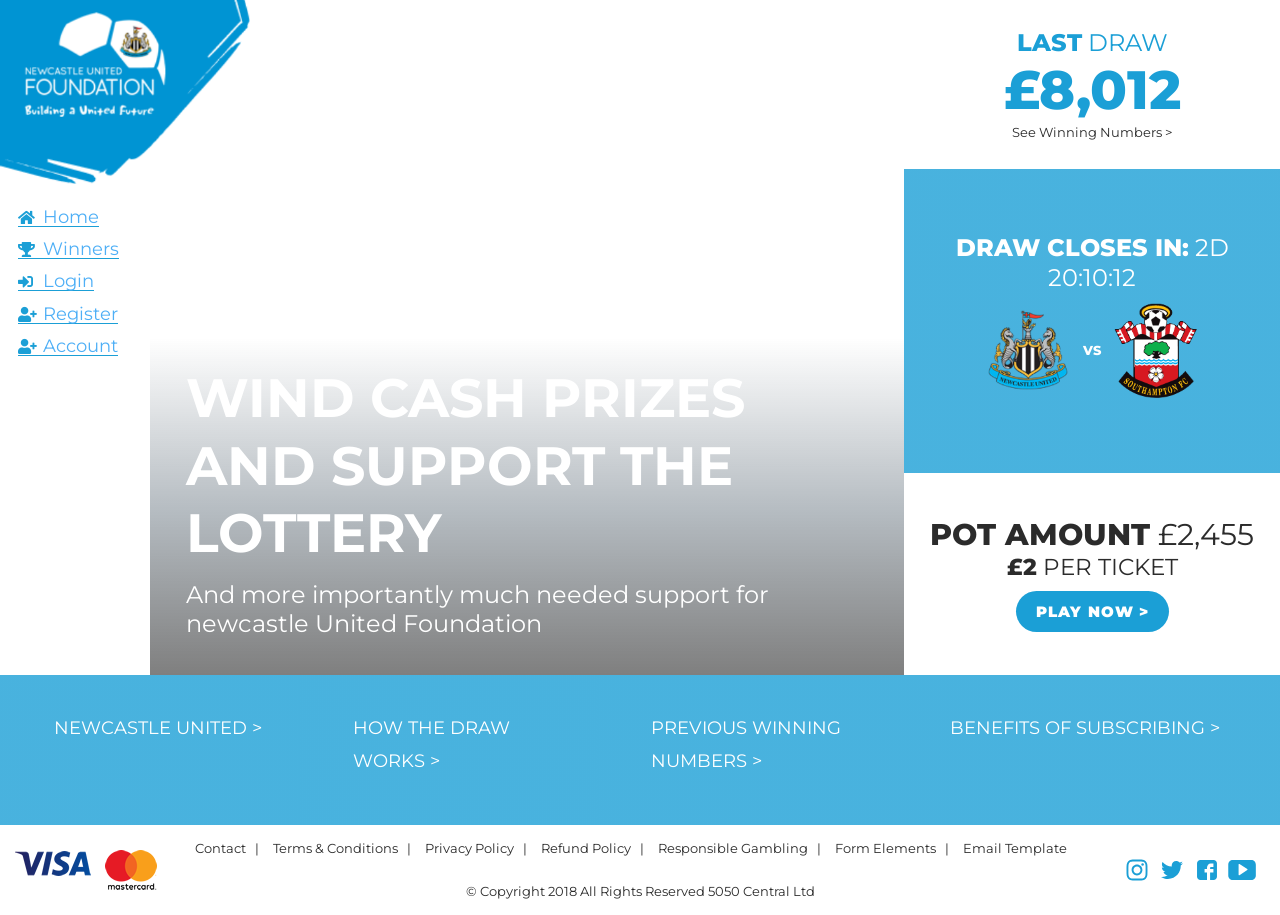
==== commit 20cb5308: "Added tweaks.css, added footer social icons Signed-off-by: bluemonkey1130 <bluemonkey1130@gmail.com>" ====
--- a/index.html
+++ b/index.html
@@ -23,8 +23,6 @@
 <![endif]-->
 
 
-
-
 <section class="logo">
     <div class="inner_wrapper">
         <div class="block">
@@ -34,7 +32,6 @@
         </div>
     </div>
 </section>
-
 
 
 <section class="main">
@@ -77,7 +74,6 @@
         <!--DRAW-STYLES.SCSS-->
 
 
-
         <div class="block draw home">
 
             <div class="inner_top">
@@ -106,9 +102,6 @@
             </div>
 
         </div>
-
-
-
 
 
     </div>
@@ -158,6 +151,25 @@
             <h6>&copy; Copyright 2018 All Rights Reserved 5050 Central Ltd</h6>
         </div>
     </div>
+    <div class="inner_wrapper acred">
+        <div class="block visa">
+            <img src="img/visa_mc.png">
+        </div>
+        <div class="block social">
+            <a href="">
+                <img src="img/instagram.svg">
+            </a>
+            <a href="">
+                <img src="img/twitter.svg">
+            </a>
+            <a href="">
+                <img src="img/facebook.svg">
+            </a>
+            <a href="">
+                <img src="img/youtube.svg">
+            </a>
+        </div>
+    </div>
 
 </footer>
 
--- a/css/main.min.css
+++ b/css/main.min.css
@@ -1 +1 @@
-/*! HTML5 Boilerplate v6.0.1 | MIT License | https://html5boilerplate.com/ */@import url("https://fonts.googleapis.com/css?family=Montserrat:400,700");html{color:#222;font-size:1em;line-height:1.4}::-moz-selection{background:#b3d4fc;text-shadow:none}::selection{background:#b3d4fc;text-shadow:none}hr{display:block;height:1px;border:0;border-top:1px solid #ccc;margin:1em 0;padding:0}audio,canvas,iframe,img,svg,video{vertical-align:middle}fieldset{border:0;margin:0;padding:0}textarea{resize:vertical}.browserupgrade{margin:.2em 0;background:#ccc;color:#000;padding:.2em 0}.hidden{display:none!important}.visuallyhidden{border:0;clip:rect(0 0 0 0);-webkit-clip-path:inset(50%);clip-path:inset(50%);height:1px;margin:-1px;overflow:hidden;padding:0;position:absolute;width:1px;white-space:nowrap}.visuallyhidden.focusable:active,.visuallyhidden.focusable:focus{clip:auto;-webkit-clip-path:none;clip-path:none;height:auto;margin:0;overflow:visible;position:static;width:auto;white-space:inherit}.invisible{visibility:hidden}.clearfix:after,.clearfix:before{content:" ";display:table}.clearfix:after{clear:both}@media print{*,:after,:before{background:transparent!important;color:#000!important;box-shadow:none!important;text-shadow:none!important}a,a:visited{text-decoration:underline}a[href]:after{content:" (" attr(href) ")"}abbr[title]:after{content:" (" attr(title) ")"}a[href^="#"]:after,a[href^="javascript:"]:after{content:""}pre{white-space:pre-wrap!important}blockquote,pre{border:1px solid #999;page-break-inside:avoid}thead{display:table-header-group}img,tr{page-break-inside:avoid}h2,h3,p{orphans:3;widows:3}h2,h3{page-break-after:avoid}}:root{--black:#1f1f1f;--true-black:#000}footer,header,section{width:100%;box-sizing:border-box}footer .inner_wrapper,header .inner_wrapper,section .inner_wrapper{width:100%;position:relative;box-sizing:border-box}footer .inner_wrapper.row,header .inner_wrapper.row,section .inner_wrapper.row{display:-ms-inline-flexbox;display:inline-flex}footer .block,footer figure,header .block,header figure,section .block,section figure{vertical-align:top;box-sizing:border-box;display:inline-block}footer .block .inner_block,footer figure .inner_block,header .block .inner_block,header figure .inner_block,section .block .inner_block,section figure .inner_block{box-sizing:border-box}footer .block img,footer figure img,header .block img,header figure img,section .block img,section figure img{max-width:100%}.constrain{max-width:calc(100% - (100% - 1600px));margin:auto;padding:0 3em}*,.constrain{box-sizing:border-box}body{position:relative;margin:0}body section.logo{position:absolute;top:0;left:0;width:auto;z-index:1}body section.logo .inner_wrapper{width:auto;display:inline-block}body section.logo .inner_wrapper .block{max-width:250px}@media only screen and (max-width:750px){body section.logo{max-width:200px}}@media only screen and (max-width:600px){body section.logo{max-width:150px}}.bottom_row{width:100%;display:-ms-inline-flexbox;display:inline-flex;min-height:150px;padding:0;-ms-flex-direction:column;flex-direction:column;-ms-flex-wrap:wrap;flex-wrap:wrap}@media only screen and (max-width:1000px){.bottom_row .block{-ms-flex:1 1 49%;flex:1 1 49%;width:49%;margin-bottom:.5rem}.bottom_row .block:first-child{margin-right:.25rem}.bottom_row .block:nth-child(2){margin-left:.25rem}.bottom_row .block:nth-child(3){margin-right:.25rem}.bottom_row .block:nth-child(4){margin-left:.25rem}}@media only screen and (max-width:750px){.bottom_row .block{-ms-flex:1 1 100%;flex:1 1 100%;width:100%;margin-bottom:.5rem}.bottom_row .block:nth-child(1n){margin:0;margin-bottom:.5rem}}@media only screen and (min-width:750px){.bottom_row{-ms-flex-direction:row;flex-direction:row}}@media only screen and (min-width:1000px){.bottom_row{height:15vh;-ms-flex-direction:row;flex-direction:row;-ms-flex-wrap:nowrap;flex-wrap:nowrap}}footer{height:5vh}footer .inner_wrapper.ticker{background-color:#fffff;width:100vw;display:-ms-inline-flexbox;display:inline-flex;height:5vh;border-left:5px solid #1b9fd6;border-bottom:1px solid #1b9fd6;padding-left:1rem;box-sizing:border-box;display:none}footer .inner_wrapper.ticker *{color:#1f1f1f}footer .inner_wrapper.ticker .block{width:auto;margin-right:20px;display:-ms-inline-flexbox;display:inline-flex;-ms-flex-pack:center;justify-content:center;-ms-flex-align:center;align-items:center;min-width:120px}footer .inner_wrapper.ticker .block h6{margin:0;padding:0 1rem;border-right:2px solid #1f1f1f}footer .inner_wrapper.footer-nav{background-color:#fffff;text-align:center}footer .inner_wrapper.footer-nav .block{padding:.2rem}.ticker{overflow:hidden;position:relative}.ticker .block{position:absolute;width:100%;height:100%;margin:0;line-height:50px;text-align:center;transform:translateX(100%);animation:a 30s linear infinite}@keyframes a{0%{transform:translateX(100%)}to{transform:translateX(-100%)}}form{display:-ms-inline-flexbox;display:inline-flex;-ms-flex-direction:column;flex-direction:column;-ms-flex-wrap:wrap;flex-wrap:wrap;box-sizing:border-box}form fieldset{padding:1rem}.group,form fieldset{display:inline-block;box-sizing:border-box}.group{position:relative;width:100%;margin-bottom:.8rem}.group.half{width:49%}@media only screen and (max-width:600px){.group.half{width:100%}}.inputMaterial{font-size:18px;padding:10px 10px 10px 5px;display:inline-block;width:100%;border:none;border-bottom:1px solid #757575;box-sizing:border-box}.inputMaterial:focus{outline:none}legend{margin-bottom:-1rem}.group.no-style{text-align:left}.group.no-style label{position:relative;left:0;top:0}label{color:#999;font-size:14px;font-weight:400;position:absolute;pointer-events:none;left:5px;top:10px;transition:all .2s ease;-moz-transition:.2s ease all;-webkit-transition:all .2s ease}.inputMaterial:focus~label,.inputMaterial:valid~label{top:-8px;font-size:14px;color:#1b9fd6}.bar{position:relative;display:block;width:100%}.bar:after,.bar:before{content:"";height:2px;width:0;bottom:1px;position:absolute;background:#1b9fd6;transition:all .2s ease;-moz-transition:.2s ease all;-webkit-transition:all .2s ease}.bar:before{left:50%}.bar:after{right:50%}.inputMaterial:focus~.bar:after,.inputMaterial:focus~.bar:before{width:50%}.inputMaterial:focus~.highlight{animation:b .3s ease}@keyframes b{0%{background:#5264ae}to{width:0;background:transparent}}.select-style{border-radius:3px;overflow:hidden}.select-style select{border:1px solid #ccc!important}@media only screen and (min-width:750px){.select-style{width:50%}}.select-style select{padding:5px 8px;width:100%;border:none;color:#999}.select-style select:focus{outline:none}.label label{position:relative}.select-style.label label{margin-bottom:10px;display:inline-block}section.main{background-color:#fffff;-ms-flex-direction:column;flex-direction:column}section.main,section.main .top_row{display:-ms-inline-flexbox;display:inline-flex;width:100%}section.main .top_row{min-height:650px}@media only screen and (min-width:1000px){section.main .top_row{min-height:75vh}}@media only screen and (max-width:1000px){section.main .top_row{-ms-flex-direction:column;flex-direction:column}}section.secondary{background-color:#fffff;-ms-flex-direction:column;flex-direction:column}section.secondary,section.secondary .top_row{display:-ms-inline-flexbox;display:inline-flex;width:100%}section.secondary .top_row{min-height:600px;height:auto}@media only screen and (min-width:1000px){section.secondary .top_row{min-height:75vh}}@media only screen and (max-width:1000px){section.secondary .top_row{-ms-flex-direction:column;flex-direction:column}}section.secondary .top_row .block.content{display:-ms-inline-flexbox;display:inline-flex;-ms-flex-pack:start;justify-content:flex-start;-ms-flex-align:start;align-items:flex-start;-ms-flex-direction:column;flex-direction:column;-ms-flex:1 1 90%;flex:1 1 90%;padding:5% 2.5%}@media only screen and (min-width:1000px){section.secondary .top_row .block.content{padding:12% 5%}}@media only screen and (max-width:1000px){section.secondary .top_row .block.content{padding-top:7.5rem}}@media only screen and (max-width:750px){section.secondary .top_row .block.content{padding-top:3.5rem}}@media only screen and (max-width:600px){section.secondary .top_row .block.content{padding-top:2.5rem}}*,body,html{font-size:18px;-webkit-font-smoothing:antialiased;-moz-osx-font-smoothing:grayscale;-webkit-text-size-adjust:100%;-ms-text-size-adjust:100%}*,body,h1,h2,h3,h4,h5,h6,html{font-family:Montserrat,sans-serif}h1,h2,h3,h4,h5,h6{margin:12px 0;color:#000;line-height:1.25em;font-weight:700}h1{text-transform:uppercase}h1,h1 strong{font-size:3rem}h1 strong{font-weight:800}@media only screen and (max-width:1000px){h1{font-size:2.08333rem}}@media only screen and (max-width:750px){h1{font-size:1.66667rem}}h2{text-transform:uppercase;font-weight:400}h2,h2 strong{font-size:1.78571rem}h2 strong{font-weight:800}h2+p{font-size:1.13636rem;margin:12px 0 14.4px}@media only screen and (max-width:1200px){h2{font-size:1.5625rem}}h3,h3 span{font-size:1.66667rem;font-weight:400;text-transform:uppercase}h3 span strong,h3 strong{font-size:1.66667rem;font-weight:800}h4{font-weight:400;text-transform:uppercase}h4,h4 strong{font-size:1.31579rem}h4 strong{font-weight:800}h5{font-weight:400}h5,h5 strong{font-size:1.25rem}h5 strong{font-weight:800}h6,h6 a{font-size:.71429rem;font-weight:400}h6 a strong,h6 strong{font-size:.71429rem;font-weight:800}p{margin-top:10px;font-size:.83333rem;line-height:1.5em;color:#505050;margin-bottom:10px}p:first-of-type{margin-top:0}a{color:#4eaff6;text-decoration:none}a:hover{color:#1d99f4}ol,ul{margin:10px 0 0 20px}ol li,ul li{margin-top:10px;line-height:1.5em;color:#505050;font-size:.83333rem}ol ol,ol ul,ul ol,ul ul{margin-top:0}button{border:none;background-image:none;background-color:transparent;box-shadow:none}button:active,button:hover{outline:none}.button-primary,input[type=submit]{padding:10px 20px;display:inline-block;font-size:.83333rem;font-weight:900;text-transform:uppercase;cursor:pointer;letter-spacing:1px;border-radius:500px;transition-property:background-color;transition-duration:.2s;transition-timing-function:ease-in-out;background:#1b9fd6;margin:.5rem 0 0;border:none;color:#fff}.button-primary:active,.button-primary:hover,input[type=submit]:active,input[type=submit]:hover{background-color:#a1daf8;color:#fff;outline:none}.button-primary:focus,input[type=submit]:focus{background-color:#f7a700;color:#fff;outline:none}@media only screen and (max-width:768px){.button-primary,input[type=submit]{padding:15px 25px}}input[type=submit]{width:auto;float:right;border:none}input[type=number]{width:100%;color:#fff}::-webkit-input-placeholder{color:#fff}::-moz-placeholder{color:#fff}:-ms-input-placeholder{color:#fff}:-moz-placeholder{color:#fff}.button-primary.choices{background:#8e8e8e;margin:.5rem 0 0;border:none;font-size:.83333rem}.button-primary.choices:active,.button-primary.choices:focus,.button-primary.choices:hover{background-color:#1b9fd6;color:#fff}.button-primary.choices:focus{outline:none}.button-secondary{padding:10px 20px;display:inline-block;font-size:.83333rem;font-weight:900;text-transform:uppercase;cursor:pointer;letter-spacing:1px;border-radius:500px;transition-property:background-color;transition-duration:.2s;transition-timing-function:ease-in-out;margin:.5rem 0 0;color:#1b9fd6;border:1px solid #1b9fd6}.button-secondary:hover{background-color:#1b9fd6;color:#fff;outline:none}.button-secondary:active{background-color:#a1daf8;color:#fff;outline:none}.button-secondary:focus{background-color:#f7a700;color:#fff;outline:none}@media only screen and (max-width:768px){.button-secondary{padding:15px 25px}}.block.draw{-ms-flex-direction:column;flex-direction:column;text-align:center;width:30%;min-width:250px;display:-ms-inline-flexbox;display:inline-flex;-ms-flex-pack:justify;justify-content:space-between;-ms-flex:1 1 30%;flex:1 1 30%}@media only screen and (max-width:1000px){.block.draw{width:100%}}.block.draw>div{padding:1rem}@media only screen and (max-width:1000px){.block.home{width:100%;-ms-flex-direction:row-reverse;flex-direction:row-reverse;-ms-flex-wrap:wrap;flex-wrap:wrap;margin-bottom:.5rem}}.block.home :not(a){margin:0}.block.home>div{display:inherit;-ms-flex-direction:column;flex-direction:column;-ms-flex-pack:center;justify-content:center;-ms-flex-align:center;align-items:center}@media only screen and (max-width:1000px){.block.home>div{width:29%}}@media only screen and (max-width:750px){.block.home>div{width:100%}}.block.home .inner_top{background-color:#fff;-ms-flex:1 1 25%;flex:1 1 25%}.block.home .inner_top h1,.block.home .inner_top h4{color:#1b9fd6}.block.home .inner_top a{color:#2b2b2b}@media only screen and (max-width:1000px){.block.home .inner_top{-ms-flex:1 1 50%;flex:1 1 50%;width:50%;-ms-flex-order:3;order:3;border:1px solid #1b9fd6}}@media only screen and (max-width:600px){.block.home .inner_top{-ms-flex:1 1 100%;flex:1 1 100%;width:100%;-ms-flex-order:1;order:1}}.block.home .inner_mid{-ms-flex:1 1 45%;flex:1 1 45%;background:linear-gradient(90deg,rgba(27,159,214,.8) 0,rgba(27,159,214,.8)),url(../img/hero.jpg) 50%/cover no-repeat}.block.home .inner_mid *{color:#fff}.block.home .inner_mid .verses img{display:inline-block;max-width:100px}.block.home .inner_mid .verses h1,.block.home .inner_mid .verses h2,.block.home .inner_mid .verses h3,.block.home .inner_mid .verses h4,.block.home .inner_mid .verses h5,.block.home .inner_mid .verses h6,.block.home .inner_mid .verses p{display:inline-block}@media only screen and (max-width:1000px){.block.home .inner_mid{-ms-flex:1 1 50%;flex:1 1 50%;width:50%;-ms-flex-order:2;order:2}}@media only screen and (max-width:600px){.block.home .inner_mid{-ms-flex:1 1 100%;flex:1 1 100%;width:100%;-ms-flex-order:2;order:2}}.block.home .inner_bottom{-ms-flex:1 1 30%;flex:1 1 30%;background-color:#fff}.block.home .inner_bottom :not(a){color:#2b2b2b}@media only screen and (max-width:1000px){.block.home .inner_bottom{-ms-flex:1 1 100%;flex:1 1 100%;width:100%;-ms-flex-order:1;order:1}}@media only screen and (max-width:600px){.block.home .inner_bottom{-ms-flex-order:3;order:3}}.block.step-one{-ms-flex-direction:row;flex-direction:row}.block.step-one .inner_bottom,.block.step-one .inner_mid,.block.step-one .inner_top{display:inherit;-ms-flex-direction:column;flex-direction:column;-ms-flex-pack:center;justify-content:center;-ms-flex-align:center;align-items:center}@media only screen and (max-width:1000px){.block.step-one .inner_bottom,.block.step-one .inner_mid,.block.step-one .inner_top{padding:0 1rem}}.block.step-one .inner_top{-ms-flex:1 1 25%;flex:1 1 25%}.block.step-one .inner_mid{-ms-flex:1 1 40%;flex:1 1 40%}.block.step-one .inner_mid h2{color:#1b9fd6;width:100%}.block.step-one .inner_mid input[type=number]{width:130px;color:#fff}.block.step-one .inner_mid .options-wrap{width:100%}.block.step-one .inner_bottom{-ms-flex:1 1 25%;flex:1 1 25%;-ms-flex-pack:start;justify-content:flex-start}.block.step-two form{margin-top:.5rem}.block.step-three .embed-container{-ms-flex:1 1 80%;flex:1 1 80%}@media only screen and (max-width:1000px){.block.step-three .embed-container{min-height:700px}}.block.step-three .inner{-ms-flex:1 1 20%;flex:1 1 20%;border-top:1px solid #1b9fd6}.block.step-four>div{-ms-flex:1 1 30%;flex:1 1 30%}.block.step-four .inner_mid{display:inherit;-ms-flex-direction:column;flex-direction:column}.block.step-four .inner_mid .social{margin-bottom:1rem}.block.step-four .inner_mid .social button{background:#1b9fd6;padding:.5rem;border-radius:60%}.block.step-four .inner_mid .social button:before{color:#fff}.block.step-four .inner_mid hr{margin:auto auto 0;width:90%;justify-self:center}.block.hero{padding:2rem 6rem 2rem 2rem;width:60%;display:-ms-inline-flexbox;display:inline-flex;-ms-flex-pack:end;justify-content:flex-end;-ms-flex-align:start;align-items:flex-start;-ms-flex-direction:column;flex-direction:column;-ms-flex:1 1 60%;flex:1 1 60%;background-blend-mode:multiply}@media only screen and (min-width:1000px){.block.hero{min-width:600px}}@media only screen and (max-width:1000px){.block.hero{width:100%;padding:9rem 6rem 2rem 2rem}}@media only screen and (max-width:600px){.block.hero{padding:2rem;text-align:right}}.block.hero *{width:100%;color:#fff}.block.hero h1,.block.hero h4{margin-bottom:0}.block.hero h4{text-transform:inherit}.block.hero.step-one{background:linear-gradient(180deg,rgba(32,124,202,0) 0,rgba(16,62,101,0) 50%,rgba(8,30,48,.3) 76%,rgba(0,0,0,.5)),url(../img/hero.jpg) 50%/cover no-repeat}.sub-page.block{text-align:left;width:24.7%;min-width:100px;display:-ms-inline-flexbox;display:inline-flex;-ms-flex-align:start;align-items:flex-start;-ms-flex:1 1 25%;flex:1 1 25%;padding:2rem 1.5rem 1.5rem 3rem}.sub-page.block *{color:#fff}@media only screen and (max-width:1200px){.sub-page.block{padding:2rem}}@media only screen and (max-width:1000px){.sub-page.block{width:49%}}@media only screen and (max-width:750px){.sub-page.block{padding:2rem;width:100%}}.sub-page.block h1,.sub-page.block h2,.sub-page.block h3,.sub-page.block h4,.sub-page.block h5,.sub-page.block h6,.sub-page.block p{margin:0}.sub-page.block:first-child,.sub-page.block:nth-child(2),.sub-page.block:nth-child(3),.sub-page.block:nth-child(4){background:linear-gradient(90deg,rgba(27,159,214,.8) 0,rgba(27,159,214,.8)),url(../img/hero.jpg) 50%/cover no-repeat}.sub-page.block:nth-child(4){min-width:30%;-ms-flex:1 1 30%;flex:1 1 30%}header.block.side_bar{padding:11rem 1rem 0;width:10%;min-width:150px}header.block.side_bar ul{padding:0;margin:0}header.block.side_bar ul li{list-style:none;border-bottom:1px solid #1b9fd6}header.block.side_bar ul li a{padding:0 0 0 .25rem}header.block.side_bar ul li:before{color:#1b9fd6;width:20px;display:inline-block}header.block.side_bar .mobile_button{display:none}@media only screen and (min-width:1000px){header.block.side_bar{-ms-flex:1 1 10%;flex:1 1 10%}}@media only screen and (max-width:1000px){header.block.side_bar{padding:0 1rem 0 15rem;width:100%;max-width:unset}header.block.side_bar ul{padding:1rem 0}header.block.side_bar ul li{display:inline-block;margin-right:1rem}}@media only screen and (max-width:900px){header.block.side_bar{display:-ms-inline-flexbox;display:inline-flex;-ms-flex-pack:justify;justify-content:space-between;-ms-flex-direction:row;flex-direction:row}header.block.side_bar .mobile_button{display:block;padding:1rem .5rem;font-size:30px}header.block.side_bar .mobile_button:before{color:#1b9fd6}header.block.side_bar .closebtn{display:block;padding:1rem;font-size:30px}header.block.side_bar .closebtn:before{color:#1b9fd6}header.block.side_bar ul.main-nav{display:none}}.sidenav{height:100%;width:0;position:fixed;z-index:2;top:0;right:0;background-color:hsla(0,0%,100%,.95);overflow-x:hidden;transition:.5s}.sidenav nav{padding:1rem}.sidenav nav ul li{display:block!important}.footer-nav nav.block{width:100%}.footer-nav nav.block ul{margin:0;padding:0}.footer-nav nav.block ul li{margin:0;padding:0;list-style:none;display:inline-block}.footer-nav nav.block ul li a{color:#2b2b2b;font-size:.71429rem;padding-right:.5rem}.footer-nav nav.block ul li a:after{content:"|";padding-left:.5rem}.footer-nav nav.block ul li:last-child a:after{content:" "}.footer-nav .block.copy{width:100%}.footer-nav .block.copy h6{margin:0;color:#2b2b2b}+/*! HTML5 Boilerplate v6.0.1 | MIT License | https://html5boilerplate.com/ */@import url("https://fonts.googleapis.com/css?family=Montserrat:400,700");html{color:#222;font-size:1em;line-height:1.4}::-moz-selection{background:#b3d4fc;text-shadow:none}::selection{background:#b3d4fc;text-shadow:none}hr{display:block;height:1px;border:0;border-top:1px solid #ccc;margin:1em 0;padding:0}audio,canvas,iframe,img,svg,video{vertical-align:middle}fieldset{border:0;margin:0;padding:0}textarea{resize:vertical}.browserupgrade{margin:.2em 0;background:#ccc;color:#000;padding:.2em 0}.hidden{display:none!important}.visuallyhidden{border:0;clip:rect(0 0 0 0);-webkit-clip-path:inset(50%);clip-path:inset(50%);height:1px;margin:-1px;overflow:hidden;padding:0;position:absolute;width:1px;white-space:nowrap}.visuallyhidden.focusable:active,.visuallyhidden.focusable:focus{clip:auto;-webkit-clip-path:none;clip-path:none;height:auto;margin:0;overflow:visible;position:static;width:auto;white-space:inherit}.invisible{visibility:hidden}.clearfix:after,.clearfix:before{content:" ";display:table}.clearfix:after{clear:both}@media print{*,:after,:before{background:transparent!important;color:#000!important;box-shadow:none!important;text-shadow:none!important}a,a:visited{text-decoration:underline}a[href]:after{content:" (" attr(href) ")"}abbr[title]:after{content:" (" attr(title) ")"}a[href^="#"]:after,a[href^="javascript:"]:after{content:""}pre{white-space:pre-wrap!important}blockquote,pre{border:1px solid #999;page-break-inside:avoid}thead{display:table-header-group}img,tr{page-break-inside:avoid}h2,h3,p{orphans:3;widows:3}h2,h3{page-break-after:avoid}}:root{--black:#1f1f1f;--true-black:#000}footer,header,section{width:100%;box-sizing:border-box}footer .inner_wrapper,header .inner_wrapper,section .inner_wrapper{width:100%;position:relative;box-sizing:border-box}footer .inner_wrapper.row,header .inner_wrapper.row,section .inner_wrapper.row{display:-ms-inline-flexbox;display:inline-flex}footer .block,footer figure,header .block,header figure,section .block,section figure{vertical-align:top;box-sizing:border-box;display:inline-block}footer .block .inner_block,footer figure .inner_block,header .block .inner_block,header figure .inner_block,section .block .inner_block,section figure .inner_block{box-sizing:border-box}footer .block img,footer figure img,header .block img,header figure img,section .block img,section figure img{max-width:100%}.constrain{max-width:calc(100% - (100% - 1600px));margin:auto;padding:0 3em}*,.constrain{box-sizing:border-box}body{position:relative;margin:0}body section.logo{position:absolute;top:0;left:0;width:auto;z-index:1}body section.logo .inner_wrapper{width:auto;display:inline-block}body section.logo .inner_wrapper .block{max-width:250px}@media only screen and (max-width:750px){body section.logo{max-width:200px}}@media only screen and (max-width:600px){body section.logo{max-width:150px}}.bottom_row{width:100%;display:-ms-inline-flexbox;display:inline-flex;min-height:150px;padding:0;-ms-flex-direction:column;flex-direction:column;-ms-flex-wrap:wrap;flex-wrap:wrap}@media only screen and (max-width:1000px){.bottom_row .block{-ms-flex:1 1 49%;flex:1 1 49%;width:49%;margin-bottom:.5rem}.bottom_row .block:first-child{margin-right:.25rem}.bottom_row .block:nth-child(2){margin-left:.25rem}.bottom_row .block:nth-child(3){margin-right:.25rem}.bottom_row .block:nth-child(4){margin-left:.25rem}}@media only screen and (max-width:750px){.bottom_row .block{-ms-flex:1 1 100%;flex:1 1 100%;width:100%;margin-bottom:.5rem}.bottom_row .block:nth-child(1n){margin:0;margin-bottom:.5rem}}@media only screen and (min-width:750px){.bottom_row{-ms-flex-direction:row;flex-direction:row}}@media only screen and (min-width:1000px){.bottom_row{height:15vh;-ms-flex-direction:row;flex-direction:row;-ms-flex-wrap:nowrap;flex-wrap:nowrap}}footer{height:10vh;position:relative}footer .inner_wrapper.ticker{background-color:#fffff;width:100vw;height:5vh;border-left:5px solid #1b9fd6;border-bottom:1px solid #1b9fd6;padding-left:1rem;box-sizing:border-box;display:none}footer .inner_wrapper.ticker *{color:#1f1f1f}footer .inner_wrapper.ticker .block{width:auto;margin-right:20px;display:-ms-inline-flexbox;display:inline-flex;-ms-flex-pack:center;justify-content:center;-ms-flex-align:center;align-items:center;min-width:120px}footer .inner_wrapper.ticker .block h6{margin:0;padding:0 1rem;border-right:2px solid #1f1f1f}footer .inner_wrapper.footer-nav{background-color:#fffff;text-align:center}footer .inner_wrapper.footer-nav .block{padding:.2rem;display:-ms-inline-flexbox;display:inline-flex;-ms-flex-pack:center;justify-content:center;-ms-flex-align:center;align-items:center}footer .inner_wrapper.footer-nav .block.copy,footer .inner_wrapper.footer-nav nav.block{height:5vh}footer .inner_wrapper.acred{width:100%;height:100%;display:-ms-inline-flexbox;display:inline-flex;-ms-flex-pack:justify;justify-content:space-between;top:0}footer .inner_wrapper.acred .block{display:-ms-inline-flexbox;display:inline-flex;-ms-flex-pack:center;justify-content:center;-ms-flex-align:center;align-items:center}footer .inner_wrapper.acred .block.visa{-ms-flex:1 1 50%;flex:1 1 50%;-ms-flex-pack:start;justify-content:flex-start}footer .inner_wrapper.acred .block.social{-ms-flex:1 1 50%;flex:1 1 50%;-ms-flex-pack:end;justify-content:flex-end;padding-right:1rem}footer .inner_wrapper.acred .block.social img{width:30px;-ms-flex-direction:row;flex-direction:row;margin-right:5px}@media only screen and (min-width:1200px){footer .inner_wrapper.acred{position:absolute}}.ticker{overflow:hidden;position:relative}.ticker .block{position:absolute;width:100%;height:100%;margin:0;line-height:50px;text-align:center;transform:translateX(100%);animation:a 30s linear infinite}@keyframes a{0%{transform:translateX(100%)}to{transform:translateX(-100%)}}form{display:-ms-inline-flexbox;display:inline-flex;-ms-flex-direction:column;flex-direction:column;-ms-flex-wrap:wrap;flex-wrap:wrap;box-sizing:border-box}form fieldset{padding:1rem}.group,form fieldset{display:inline-block;box-sizing:border-box}.group{position:relative;width:100%;margin-bottom:.8rem}.group.half{width:49%}@media only screen and (max-width:600px){.group.half{width:100%}}.inputMaterial{font-size:18px;padding:10px 10px 10px 5px;display:inline-block;width:100%;border:none;border-bottom:1px solid #757575;box-sizing:border-box}.inputMaterial:focus{outline:none}legend{margin-bottom:-1rem}.group.no-style{text-align:left}.group.no-style label{position:relative;left:0;top:0}label{color:#999;font-size:14px;font-weight:400;position:absolute;pointer-events:none;left:5px;top:10px;transition:all .2s ease;-moz-transition:.2s ease all;-webkit-transition:all .2s ease}.inputMaterial:focus~label,.inputMaterial:valid~label{top:-8px;font-size:14px;color:#1b9fd6}.bar{position:relative;display:block;width:100%}.bar:after,.bar:before{content:"";height:2px;width:0;bottom:1px;position:absolute;background:#1b9fd6;transition:all .2s ease;-moz-transition:.2s ease all;-webkit-transition:all .2s ease}.bar:before{left:50%}.bar:after{right:50%}.inputMaterial:focus~.bar:after,.inputMaterial:focus~.bar:before{width:50%}.inputMaterial:focus~.highlight{animation:b .3s ease}@keyframes b{0%{background:#5264ae}to{width:0;background:transparent}}.select-style{border-radius:3px;overflow:hidden}.select-style select{border:1px solid #ccc!important}@media only screen and (min-width:750px){.select-style{width:50%}}.select-style select{padding:5px 8px;width:100%;border:none;color:#999}.select-style select:focus{outline:none}.label label{position:relative}.select-style.label label{margin-bottom:10px;display:inline-block}section.main{background-color:#fffff;-ms-flex-direction:column;flex-direction:column}section.main,section.main .top_row{display:-ms-inline-flexbox;display:inline-flex;width:100%}section.main .top_row{min-height:650px}@media only screen and (min-width:1000px){section.main .top_row{min-height:75vh}}@media only screen and (max-width:1000px){section.main .top_row{-ms-flex-direction:column;flex-direction:column}}section.secondary{background-color:#fffff;-ms-flex-direction:column;flex-direction:column}section.secondary,section.secondary .top_row{display:-ms-inline-flexbox;display:inline-flex;width:100%}section.secondary .top_row{min-height:600px;height:auto}@media only screen and (min-width:1000px){section.secondary .top_row{min-height:75vh}}@media only screen and (max-width:1000px){section.secondary .top_row{-ms-flex-direction:column;flex-direction:column}}section.secondary .top_row .block.content{display:-ms-inline-flexbox;display:inline-flex;-ms-flex-pack:start;justify-content:flex-start;-ms-flex-align:start;align-items:flex-start;-ms-flex-direction:column;flex-direction:column;-ms-flex:1 1 90%;flex:1 1 90%;padding:5% 2.5%}@media only screen and (min-width:1000px){section.secondary .top_row .block.content{padding:12% 5%}}@media only screen and (max-width:1000px){section.secondary .top_row .block.content{padding-top:7.5rem}}@media only screen and (max-width:750px){section.secondary .top_row .block.content{padding-top:3.5rem}}@media only screen and (max-width:600px){section.secondary .top_row .block.content{padding-top:2.5rem}}*,body,html{font-size:18px;-webkit-font-smoothing:antialiased;-moz-osx-font-smoothing:grayscale;-webkit-text-size-adjust:100%;-ms-text-size-adjust:100%;font-weight:400}*,body,h1,h2,h3,h4,h5,h6,html{font-family:Montserrat,sans-serif}h1,h2,h3,h4,h5,h6{margin:12px 0;color:#000;line-height:1.25em;font-weight:700}h1{text-transform:uppercase}h1,h1 strong{font-size:3rem}h1 strong{font-weight:800}@media only screen and (max-width:1000px){h1{font-size:2.08333rem}}@media only screen and (max-width:750px){h1{font-size:1.66667rem}}h2{text-transform:uppercase;font-weight:400}h2,h2 strong{font-size:1.78571rem}h2 strong{font-weight:800}h2+p{font-size:1.13636rem;margin:12px 0 14.4px}@media only screen and (max-width:1200px){h2{font-size:1.5625rem}}h3,h3 span{font-size:1.66667rem;font-weight:400;text-transform:uppercase}h3 span strong,h3 strong{font-size:1.66667rem;font-weight:800}h4{font-weight:400;text-transform:uppercase}h4,h4 strong{font-size:1.31579rem}h4 strong{font-weight:800}h5{font-weight:400}h5,h5 strong{font-size:1.25rem}h5 strong{font-weight:800}h6,h6 a{font-size:.71429rem;font-weight:400}h6 a strong,h6 strong{font-size:.71429rem;font-weight:800}p{margin-top:10px;font-size:.83333rem;line-height:1.5em;color:#505050;margin-bottom:10px}p:first-of-type{margin-top:0}a{color:#4eaff6;text-decoration:none}a:hover{color:#1d99f4}ol,ul{margin:10px 0 0 20px}ol li,ul li{margin-top:10px;line-height:1.5em;color:#505050;font-size:.83333rem}ol ol,ol ul,ul ol,ul ul{margin-top:0}button{border:none;background-image:none;background-color:transparent;box-shadow:none}button:active,button:hover{outline:none}.button-primary,input[type=submit]{padding:10px 20px;display:inline-block;font-size:.83333rem;font-weight:900;text-transform:uppercase;cursor:pointer;letter-spacing:1px;border-radius:500px;transition-property:background-color;transition-duration:.2s;transition-timing-function:ease-in-out;background:#1b9fd6;margin:.5rem 0 0;border:none;color:#fff}.button-primary.focus,.button-primary:active,.button-primary:hover,input[type=submit].focus,input[type=submit]:active,input[type=submit]:hover{background-color:#a1daf8;color:#fff;outline:none}.button-primary:focus,input[type=submit]:focus{background-color:#f7a700;color:#fff;outline:none}@media only screen and (max-width:768px){.button-primary,input[type=submit]{padding:15px 25px}}input[type=submit]{width:auto;float:right;border:none}input[type=number]{width:100%;color:#fff}::-webkit-input-placeholder{color:#fff}::-moz-placeholder{color:#fff}:-ms-input-placeholder{color:#fff}:-moz-placeholder{color:#fff}.button-primary.choices{background:#8e8e8e;margin:.5rem 0 0;border:none;font-size:.83333rem}.button-primary.choices.focus,.button-primary.choices:active,.button-primary.choices:focus,.button-primary.choices:hover{background-color:#1b9fd6;color:#fff}.button-primary.choices:focus{outline:none}.button-secondary{padding:10px 20px;display:inline-block;font-size:.83333rem;font-weight:900;text-transform:uppercase;cursor:pointer;letter-spacing:1px;border-radius:500px;transition-property:background-color;transition-duration:.2s;transition-timing-function:ease-in-out;margin:.5rem 0 0;color:#1b9fd6;border:1px solid #1b9fd6}.button-secondary:hover{background-color:#1b9fd6;color:#fff;outline:none}.button-secondary:active{background-color:#a1daf8;color:#fff;outline:none}.button-secondary:focus{background-color:#f7a700;color:#fff;outline:none}@media only screen and (max-width:768px){.button-secondary{padding:15px 25px}}.block.draw{-ms-flex-direction:column;flex-direction:column;text-align:center;width:30%;min-width:250px;display:-ms-inline-flexbox;display:inline-flex;-ms-flex-pack:justify;justify-content:space-between;-ms-flex:1 1 30%;flex:1 1 30%}@media only screen and (max-width:1000px){.block.draw{width:100%}}.block.draw>div{padding:1rem}.block.draw.text-left{text-align:left}@media only screen and (max-width:1000px){.block.home{width:100%;-ms-flex-direction:row-reverse;flex-direction:row-reverse;-ms-flex-wrap:wrap;flex-wrap:wrap;margin-bottom:.5rem}}.block.home :not(a){margin:0}.block.home>div{display:inherit;-ms-flex-direction:column;flex-direction:column;-ms-flex-pack:center;justify-content:center;-ms-flex-align:center;align-items:center}@media only screen and (max-width:1000px){.block.home>div{width:29%}}@media only screen and (max-width:750px){.block.home>div{width:100%}}.block.home .inner_top{background-color:#fff;-ms-flex:1 1 25%;flex:1 1 25%}.block.home .inner_top h1,.block.home .inner_top h4{color:#1b9fd6}.block.home .inner_top a{color:#2b2b2b}@media only screen and (max-width:1000px){.block.home .inner_top{-ms-flex:1 1 50%;flex:1 1 50%;width:50%;-ms-flex-order:3;order:3;border:1px solid #1b9fd6}}@media only screen and (max-width:600px){.block.home .inner_top{-ms-flex:1 1 100%;flex:1 1 100%;width:100%;-ms-flex-order:1;order:1}}.block.home .inner_mid{-ms-flex:1 1 45%;flex:1 1 45%;background:linear-gradient(90deg,rgba(27,159,214,.8) 0,rgba(27,159,214,.8)),url(../img/hero.jpg) 50%/cover no-repeat}.block.home .inner_mid *{color:#fff}.block.home .inner_mid .verses img{display:inline-block;max-width:100px}.block.home .inner_mid .verses h1,.block.home .inner_mid .verses h2,.block.home .inner_mid .verses h3,.block.home .inner_mid .verses h4,.block.home .inner_mid .verses h5,.block.home .inner_mid .verses h6,.block.home .inner_mid .verses p{display:inline-block}@media only screen and (max-width:1000px){.block.home .inner_mid{-ms-flex:1 1 50%;flex:1 1 50%;width:50%;-ms-flex-order:2;order:2}}@media only screen and (max-width:600px){.block.home .inner_mid{-ms-flex:1 1 100%;flex:1 1 100%;width:100%;-ms-flex-order:2;order:2}}.block.home .inner_bottom{-ms-flex:1 1 30%;flex:1 1 30%;background-color:#fff}.block.home .inner_bottom :not(a){color:#2b2b2b}@media only screen and (max-width:1000px){.block.home .inner_bottom{-ms-flex:1 1 100%;flex:1 1 100%;width:100%;-ms-flex-order:1;order:1}}@media only screen and (max-width:600px){.block.home .inner_bottom{-ms-flex-order:3;order:3}}.block.step-one{-ms-flex-direction:row;flex-direction:row}.block.step-one .inner_bottom,.block.step-one .inner_mid,.block.step-one .inner_top{display:inherit;-ms-flex-direction:column;flex-direction:column;-ms-flex-pack:center;justify-content:center;-ms-flex-align:center;align-items:center}@media only screen and (max-width:1000px){.block.step-one .inner_bottom,.block.step-one .inner_mid,.block.step-one .inner_top{padding:0 1rem}}.block.step-one .inner_top{-ms-flex:1 1 25%;flex:1 1 25%}.block.step-one .inner_mid{-ms-flex:1 1 40%;flex:1 1 40%}.block.step-one .inner_mid h2{color:#1b9fd6;width:100%}.block.step-one .inner_mid input[type=number]{width:130px;color:#fff}.block.step-one .inner_mid .options-wrap{width:100%}.block.step-one .inner_bottom{-ms-flex:1 1 25%;flex:1 1 25%;-ms-flex-pack:start;justify-content:flex-start}.block.step-two form{margin-top:.5rem}.block.step-three .embed-container{-ms-flex:1 1 80%;flex:1 1 80%}@media only screen and (max-width:1000px){.block.step-three .embed-container{min-height:700px}}.block.step-three .inner{-ms-flex:1 1 20%;flex:1 1 20%;border-top:1px solid #1b9fd6}.block.step-four>div{-ms-flex:1 1 30%;flex:1 1 30%}.block.step-four .inner_mid{display:inherit;-ms-flex-direction:column;flex-direction:column}.block.step-four .inner_mid .social{margin-bottom:1rem}.block.step-four .inner_mid .social button{background:#1b9fd6;padding:.5rem;border-radius:60%}.block.step-four .inner_mid .social button:before{color:#fff}.block.step-four .inner_mid hr{margin:auto auto 0;width:90%;justify-self:center}.block.hero{padding:2rem 6rem 2rem 2rem;width:60%;display:-ms-inline-flexbox;display:inline-flex;-ms-flex-pack:end;justify-content:flex-end;-ms-flex-align:start;align-items:flex-start;-ms-flex-direction:column;flex-direction:column;-ms-flex:1 1 60%;flex:1 1 60%;background-blend-mode:multiply}@media only screen and (min-width:1000px){.block.hero{min-width:600px}}@media only screen and (max-width:1000px){.block.hero{width:100%;padding:9rem 6rem 2rem 2rem}}@media only screen and (max-width:600px){.block.hero{padding:2rem;text-align:right}}.block.hero *{width:100%;color:#fff}.block.hero h1,.block.hero h4{margin-bottom:0}.block.hero h4{text-transform:inherit}.block.hero.step-one{background:linear-gradient(180deg,rgba(32,124,202,0) 0,rgba(16,62,101,0) 50%,rgba(8,30,48,.3) 76%,rgba(0,0,0,.5)),url(../img/hero.jpg) 50%/cover no-repeat}.sub-page.block{text-align:left;width:24.7%;min-width:100px;display:-ms-inline-flexbox;display:inline-flex;-ms-flex-align:start;align-items:flex-start;-ms-flex:1 1 25%;flex:1 1 25%;padding:2rem 1.5rem 1.5rem 3rem}.sub-page.block *{color:#fff}@media only screen and (max-width:1200px){.sub-page.block{padding:2rem}}@media only screen and (max-width:1000px){.sub-page.block{width:49%}}@media only screen and (max-width:750px){.sub-page.block{padding:2rem;width:100%}}.sub-page.block h1,.sub-page.block h2,.sub-page.block h3,.sub-page.block h4,.sub-page.block h5,.sub-page.block h6,.sub-page.block p{margin:0}.sub-page.block:first-child,.sub-page.block:nth-child(2),.sub-page.block:nth-child(3),.sub-page.block:nth-child(4){background:linear-gradient(90deg,rgba(27,159,214,.8) 0,rgba(27,159,214,.8)),url(../img/hero.jpg) 50%/cover no-repeat}.sub-page.block:nth-child(4){min-width:30%;-ms-flex:1 1 30%;flex:1 1 30%}header.block.side_bar{padding:11rem 1rem 0;width:10%;min-width:150px}header.block.side_bar ul{padding:0;margin:0}header.block.side_bar ul li{list-style:none;border-bottom:1px solid #1b9fd6}header.block.side_bar ul li a{padding:0 0 0 .25rem}header.block.side_bar ul li:before{color:#1b9fd6;width:20px;display:inline-block}header.block.side_bar .mobile_button{display:none}@media only screen and (min-width:1000px){header.block.side_bar{-ms-flex:1 1 10%;flex:1 1 10%}}@media only screen and (max-width:1000px){header.block.side_bar{padding:0 1rem 0 15rem;width:100%;max-width:unset}header.block.side_bar ul{padding:1rem 0}header.block.side_bar ul li{display:inline-block;margin-right:1rem}}@media only screen and (max-width:900px){header.block.side_bar{display:-ms-inline-flexbox;display:inline-flex;-ms-flex-pack:justify;justify-content:space-between;-ms-flex-direction:row;flex-direction:row}header.block.side_bar .mobile_button{display:block;padding:1rem .5rem;font-size:30px}header.block.side_bar .mobile_button:before{color:#1b9fd6}header.block.side_bar .closebtn{display:block;padding:1rem;font-size:30px}header.block.side_bar .closebtn:before{color:#1b9fd6}header.block.side_bar ul.main-nav{display:none}}.sidenav{height:100%;width:0;position:fixed;z-index:3;top:0;right:0;background-color:hsla(0,0%,100%,.95);overflow-x:hidden;transition:.5s}.sidenav nav{padding:1rem}.sidenav nav ul li{display:block!important}.footer-nav nav.block{width:100%}.footer-nav nav.block ul{margin:0;padding:0}.footer-nav nav.block ul li{margin:0;padding:0;list-style:none;display:inline-block}.footer-nav nav.block ul li a{color:#2b2b2b;font-size:.71429rem;padding-right:.5rem}.footer-nav nav.block ul li a:after{content:"|";padding-left:.5rem}.footer-nav nav.block ul li:last-child a:after{content:" "}.footer-nav .block.copy{width:100%}.footer-nav .block.copy h6{margin:0;color:#2b2b2b}.field-with-error{background-color:#f9dede!important;border-bottom:1px solid #f44949!important}input:invalid{box-shadow:none}.advice{font-size:small}input.ng-pristine+ul#strength{display:none}ul#strength{display:inline-block;list-style:none;margin:0;margin-left:15px;padding:3px 0 5px;vertical-align:2px}.animate-show-hide.ng-hide{opacity:0}.animate-show-hide.ng-hide-add,.animate-show-hide.ng-hide-remove{transition:all .5s linear}.red{color:red}.green{color:green}.small{font-size:small}.loader{height:4px;width:100%;position:relative;overflow:hidden;background-color:#ddd}.loader:before{display:block;position:absolute;content:"";left:-200px;width:200px;height:4px;background-color:#2980b9;animation:c 2s linear infinite}@keyframes c{0%{left:-200px;width:30%}50%{width:30%}70%{width:70%}80%{left:50%}95%{left:120%}to{left:100%}}a.devtooltip{color:red!important}a.devtooltip span{font-size:10px;position:absolute;z-index:2;white-space:nowrap;bottom:9999px;left:50%;background:#efeeb3!important;color:#db111e!important;padding:0 7px;line-height:24px;height:24px;opacity:0;transition:opacity .4s ease-out}a.devtooltip span:before{content:"";display:block;border-left:6px solid #000!important;border-top:6px solid transparent;position:absolute;top:-6px;left:0}a.devtooltip:hover span{opacity:1;bottom:-35px}
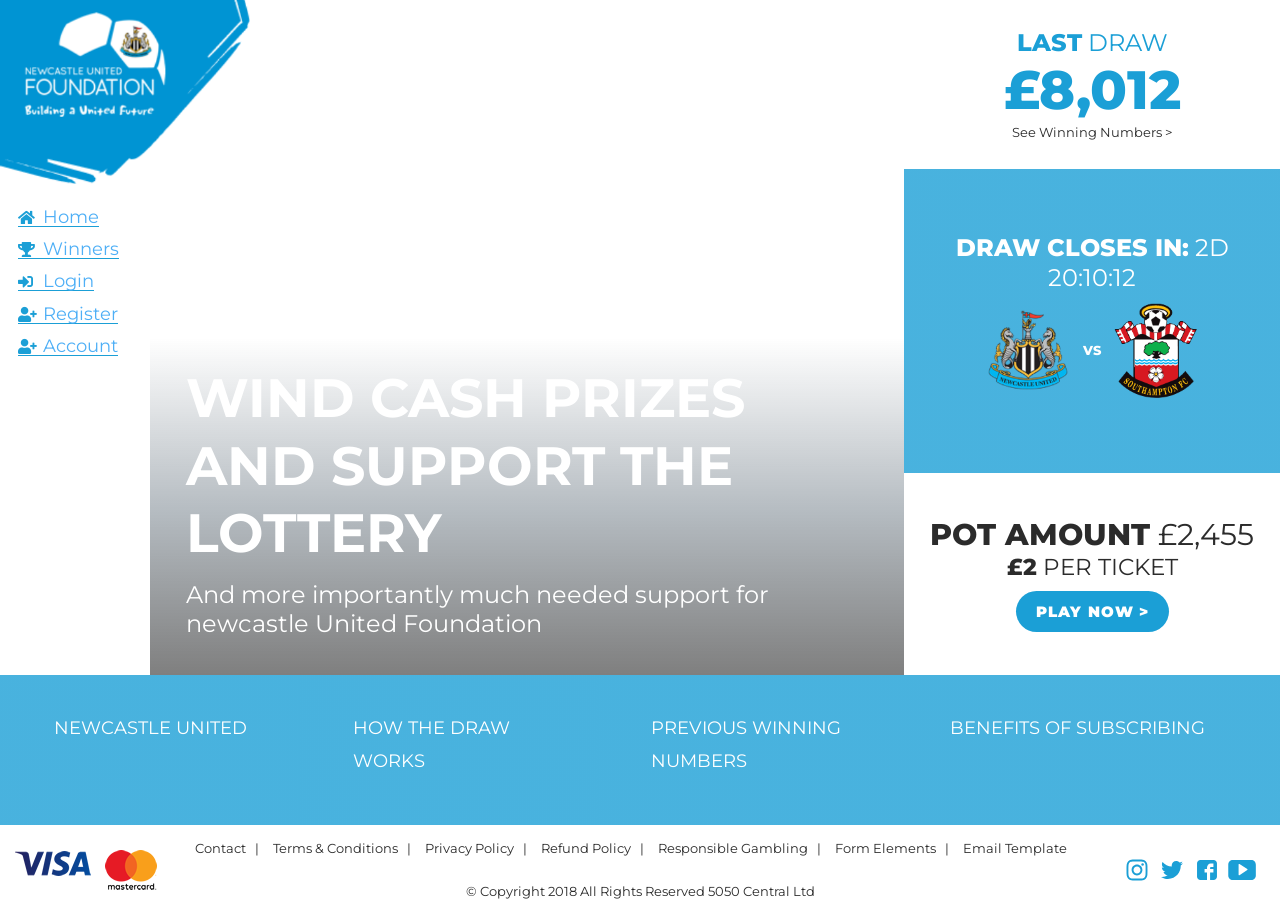
==== commit 8484165c: "build" ====
--- a/index.html
+++ b/index.html
@@ -3,8 +3,23 @@
 <head>
     <meta charset="utf-8">
     <meta http-equiv="x-ua-compatible" content="ie=edge">
-    <title>Home</title>
-    <meta name="description" content="">
+    <!-- COMMON TAGS -->
+    <meta charset="utf-8">
+    <title>Newcastle 5050 lottery</title>
+    <!-- Search Engine -->
+    <meta name="description" content="Match day draw lottery">
+    <!-- Schema.org for Google -->
+    <meta itemprop="name" content="Newcastle 5050 lottery">
+    <meta itemprop="description" content="Match day draw lottery">
+    <!-- Twitter -->
+    <meta name="twitter:card" content="summary">
+    <meta name="twitter:title" content="Newcastle 5050 lottery">
+    <meta name="twitter:description" content="Match day draw lottery">
+    <!-- Open Graph general (Facebook, Pinterest & Google+) -->
+    <meta name="og:title" content="Newcastle 5050 lottery">
+    <meta name="og:description" content="Match day draw lottery">
+    <meta name="og:site_name" content="Newcastle 5050 lottery">
+    <meta name="og:type" content="website">
     <meta name="viewport" content="width=device-width, initial-scale=1">
     <link rel="stylesheet" href="https://use.fontawesome.com/releases/v5.0.10/css/all.css"
           integrity="sha384-+d0P83n9kaQMCwj8F4RJB66tzIwOKmrdb46+porD/OvrJ+37WqIM7UoBtwHO6Nlg" crossorigin="anonymous">
@@ -108,16 +123,16 @@
     <div class="inner_wrapper bottom_row">
         <!--NAV BLOCKS.SCSS-->
         <div class="block sub-page">
-            <h4><strong><a href="sub-pages/account.html">Newcastle United&nbsp;&gt;</a></strong></h4>
-        </div>
-        <div class="block sub-page">
-            <h4><strong><a href="sub-pages/account.html">How the draw works&nbsp;&gt;</a></strong></h4>
-        </div>
-        <div class="block sub-page">
-            <h4><strong><a href="sub-pages/account.html">Previous Winning Numbers&nbsp;&gt;</a></strong></h4>
-        </div>
-        <div class="block sub-page">
-            <h4><strong><a href="sub-pages/account.html">Benefits of subscribing&nbsp;&gt;</a></strong></h4>
+            <h4><strong><a href="sub-pages/account.html">Newcastle United&nbsp;</a></strong></h4>
+        </div>
+        <div class="block sub-page">
+            <h4><strong><a href="sub-pages/account.html">How the draw works&nbsp;</a></strong></h4>
+        </div>
+        <div class="block sub-page">
+            <h4><strong><a href="sub-pages/account.html">Previous Winning Numbers&nbsp;</a></strong></h4>
+        </div>
+        <div class="block sub-page">
+            <h4><strong><a href="sub-pages/account.html">Benefits of subscribing&nbsp;</a></strong></h4>
         </div>
     </div>
 </section>
--- a/css/main.min.css
+++ b/css/main.min.css
@@ -1 +1 @@
-/*! HTML5 Boilerplate v6.0.1 | MIT License | https://html5boilerplate.com/ */@import url("https://fonts.googleapis.com/css?family=Montserrat:400,700");html{color:#222;font-size:1em;line-height:1.4}::-moz-selection{background:#b3d4fc;text-shadow:none}::selection{background:#b3d4fc;text-shadow:none}hr{display:block;height:1px;border:0;border-top:1px solid #ccc;margin:1em 0;padding:0}audio,canvas,iframe,img,svg,video{vertical-align:middle}fieldset{border:0;margin:0;padding:0}textarea{resize:vertical}.browserupgrade{margin:.2em 0;background:#ccc;color:#000;padding:.2em 0}.hidden{display:none!important}.visuallyhidden{border:0;clip:rect(0 0 0 0);-webkit-clip-path:inset(50%);clip-path:inset(50%);height:1px;margin:-1px;overflow:hidden;padding:0;position:absolute;width:1px;white-space:nowrap}.visuallyhidden.focusable:active,.visuallyhidden.focusable:focus{clip:auto;-webkit-clip-path:none;clip-path:none;height:auto;margin:0;overflow:visible;position:static;width:auto;white-space:inherit}.invisible{visibility:hidden}.clearfix:after,.clearfix:before{content:" ";display:table}.clearfix:after{clear:both}@media print{*,:after,:before{background:transparent!important;color:#000!important;box-shadow:none!important;text-shadow:none!important}a,a:visited{text-decoration:underline}a[href]:after{content:" (" attr(href) ")"}abbr[title]:after{content:" (" attr(title) ")"}a[href^="#"]:after,a[href^="javascript:"]:after{content:""}pre{white-space:pre-wrap!important}blockquote,pre{border:1px solid #999;page-break-inside:avoid}thead{display:table-header-group}img,tr{page-break-inside:avoid}h2,h3,p{orphans:3;widows:3}h2,h3{page-break-after:avoid}}:root{--black:#1f1f1f;--true-black:#000}footer,header,section{width:100%;box-sizing:border-box}footer .inner_wrapper,header .inner_wrapper,section .inner_wrapper{width:100%;position:relative;box-sizing:border-box}footer .inner_wrapper.row,header .inner_wrapper.row,section .inner_wrapper.row{display:-ms-inline-flexbox;display:inline-flex}footer .block,footer figure,header .block,header figure,section .block,section figure{vertical-align:top;box-sizing:border-box;display:inline-block}footer .block .inner_block,footer figure .inner_block,header .block .inner_block,header figure .inner_block,section .block .inner_block,section figure .inner_block{box-sizing:border-box}footer .block img,footer figure img,header .block img,header figure img,section .block img,section figure img{max-width:100%}.constrain{max-width:calc(100% - (100% - 1600px));margin:auto;padding:0 3em}*,.constrain{box-sizing:border-box}body{position:relative;margin:0}body section.logo{position:absolute;top:0;left:0;width:auto;z-index:1}body section.logo .inner_wrapper{width:auto;display:inline-block}body section.logo .inner_wrapper .block{max-width:250px}@media only screen and (max-width:750px){body section.logo{max-width:200px}}@media only screen and (max-width:600px){body section.logo{max-width:150px}}.bottom_row{width:100%;display:-ms-inline-flexbox;display:inline-flex;min-height:150px;padding:0;-ms-flex-direction:column;flex-direction:column;-ms-flex-wrap:wrap;flex-wrap:wrap}@media only screen and (max-width:1000px){.bottom_row .block{-ms-flex:1 1 49%;flex:1 1 49%;width:49%;margin-bottom:.5rem}.bottom_row .block:first-child{margin-right:.25rem}.bottom_row .block:nth-child(2){margin-left:.25rem}.bottom_row .block:nth-child(3){margin-right:.25rem}.bottom_row .block:nth-child(4){margin-left:.25rem}}@media only screen and (max-width:750px){.bottom_row .block{-ms-flex:1 1 100%;flex:1 1 100%;width:100%;margin-bottom:.5rem}.bottom_row .block:nth-child(1n){margin:0;margin-bottom:.5rem}}@media only screen and (min-width:750px){.bottom_row{-ms-flex-direction:row;flex-direction:row}}@media only screen and (min-width:1000px){.bottom_row{height:15vh;-ms-flex-direction:row;flex-direction:row;-ms-flex-wrap:nowrap;flex-wrap:nowrap}}footer{height:10vh;position:relative}footer .inner_wrapper.ticker{background-color:#fffff;width:100vw;height:5vh;border-left:5px solid #1b9fd6;border-bottom:1px solid #1b9fd6;padding-left:1rem;box-sizing:border-box;display:none}footer .inner_wrapper.ticker *{color:#1f1f1f}footer .inner_wrapper.ticker .block{width:auto;margin-right:20px;display:-ms-inline-flexbox;display:inline-flex;-ms-flex-pack:center;justify-content:center;-ms-flex-align:center;align-items:center;min-width:120px}footer .inner_wrapper.ticker .block h6{margin:0;padding:0 1rem;border-right:2px solid #1f1f1f}footer .inner_wrapper.footer-nav{background-color:#fffff;text-align:center}footer .inner_wrapper.footer-nav .block{padding:.2rem;display:-ms-inline-flexbox;display:inline-flex;-ms-flex-pack:center;justify-content:center;-ms-flex-align:center;align-items:center}footer .inner_wrapper.footer-nav .block.copy,footer .inner_wrapper.footer-nav nav.block{height:5vh}footer .inner_wrapper.acred{width:100%;height:100%;display:-ms-inline-flexbox;display:inline-flex;-ms-flex-pack:justify;justify-content:space-between;top:0}footer .inner_wrapper.acred .block{display:-ms-inline-flexbox;display:inline-flex;-ms-flex-pack:center;justify-content:center;-ms-flex-align:center;align-items:center}footer .inner_wrapper.acred .block.visa{-ms-flex:1 1 50%;flex:1 1 50%;-ms-flex-pack:start;justify-content:flex-start}footer .inner_wrapper.acred .block.social{-ms-flex:1 1 50%;flex:1 1 50%;-ms-flex-pack:end;justify-content:flex-end;padding-right:1rem}footer .inner_wrapper.acred .block.social img{width:30px;-ms-flex-direction:row;flex-direction:row;margin-right:5px}@media only screen and (min-width:1200px){footer .inner_wrapper.acred{position:absolute}}.ticker{overflow:hidden;position:relative}.ticker .block{position:absolute;width:100%;height:100%;margin:0;line-height:50px;text-align:center;transform:translateX(100%);animation:a 30s linear infinite}@keyframes a{0%{transform:translateX(100%)}to{transform:translateX(-100%)}}form{display:-ms-inline-flexbox;display:inline-flex;-ms-flex-direction:column;flex-direction:column;-ms-flex-wrap:wrap;flex-wrap:wrap;box-sizing:border-box}form fieldset{padding:1rem}.group,form fieldset{display:inline-block;box-sizing:border-box}.group{position:relative;width:100%;margin-bottom:.8rem}.group.half{width:49%}@media only screen and (max-width:600px){.group.half{width:100%}}.inputMaterial{font-size:18px;padding:10px 10px 10px 5px;display:inline-block;width:100%;border:none;border-bottom:1px solid #757575;box-sizing:border-box}.inputMaterial:focus{outline:none}legend{margin-bottom:-1rem}.group.no-style{text-align:left}.group.no-style label{position:relative;left:0;top:0}label{color:#999;font-size:14px;font-weight:400;position:absolute;pointer-events:none;left:5px;top:10px;transition:all .2s ease;-moz-transition:.2s ease all;-webkit-transition:all .2s ease}.inputMaterial:focus~label,.inputMaterial:valid~label{top:-8px;font-size:14px;color:#1b9fd6}.bar{position:relative;display:block;width:100%}.bar:after,.bar:before{content:"";height:2px;width:0;bottom:1px;position:absolute;background:#1b9fd6;transition:all .2s ease;-moz-transition:.2s ease all;-webkit-transition:all .2s ease}.bar:before{left:50%}.bar:after{right:50%}.inputMaterial:focus~.bar:after,.inputMaterial:focus~.bar:before{width:50%}.inputMaterial:focus~.highlight{animation:b .3s ease}@keyframes b{0%{background:#5264ae}to{width:0;background:transparent}}.select-style{border-radius:3px;overflow:hidden}.select-style select{border:1px solid #ccc!important}@media only screen and (min-width:750px){.select-style{width:50%}}.select-style select{padding:5px 8px;width:100%;border:none;color:#999}.select-style select:focus{outline:none}.label label{position:relative}.select-style.label label{margin-bottom:10px;display:inline-block}section.main{background-color:#fffff;-ms-flex-direction:column;flex-direction:column}section.main,section.main .top_row{display:-ms-inline-flexbox;display:inline-flex;width:100%}section.main .top_row{min-height:650px}@media only screen and (min-width:1000px){section.main .top_row{min-height:75vh}}@media only screen and (max-width:1000px){section.main .top_row{-ms-flex-direction:column;flex-direction:column}}section.secondary{background-color:#fffff;-ms-flex-direction:column;flex-direction:column}section.secondary,section.secondary .top_row{display:-ms-inline-flexbox;display:inline-flex;width:100%}section.secondary .top_row{min-height:600px;height:auto}@media only screen and (min-width:1000px){section.secondary .top_row{min-height:75vh}}@media only screen and (max-width:1000px){section.secondary .top_row{-ms-flex-direction:column;flex-direction:column}}section.secondary .top_row .block.content{display:-ms-inline-flexbox;display:inline-flex;-ms-flex-pack:start;justify-content:flex-start;-ms-flex-align:start;align-items:flex-start;-ms-flex-direction:column;flex-direction:column;-ms-flex:1 1 90%;flex:1 1 90%;padding:5% 2.5%}@media only screen and (min-width:1000px){section.secondary .top_row .block.content{padding:12% 5%}}@media only screen and (max-width:1000px){section.secondary .top_row .block.content{padding-top:7.5rem}}@media only screen and (max-width:750px){section.secondary .top_row .block.content{padding-top:3.5rem}}@media only screen and (max-width:600px){section.secondary .top_row .block.content{padding-top:2.5rem}}*,body,html{font-size:18px;-webkit-font-smoothing:antialiased;-moz-osx-font-smoothing:grayscale;-webkit-text-size-adjust:100%;-ms-text-size-adjust:100%;font-weight:400}*,body,h1,h2,h3,h4,h5,h6,html{font-family:Montserrat,sans-serif}h1,h2,h3,h4,h5,h6{margin:12px 0;color:#000;line-height:1.25em;font-weight:700}h1{text-transform:uppercase}h1,h1 strong{font-size:3rem}h1 strong{font-weight:800}@media only screen and (max-width:1000px){h1{font-size:2.08333rem}}@media only screen and (max-width:750px){h1{font-size:1.66667rem}}h2{text-transform:uppercase;font-weight:400}h2,h2 strong{font-size:1.78571rem}h2 strong{font-weight:800}h2+p{font-size:1.13636rem;margin:12px 0 14.4px}@media only screen and (max-width:1200px){h2{font-size:1.5625rem}}h3,h3 span{font-size:1.66667rem;font-weight:400;text-transform:uppercase}h3 span strong,h3 strong{font-size:1.66667rem;font-weight:800}h4{font-weight:400;text-transform:uppercase}h4,h4 strong{font-size:1.31579rem}h4 strong{font-weight:800}h5{font-weight:400}h5,h5 strong{font-size:1.25rem}h5 strong{font-weight:800}h6,h6 a{font-size:.71429rem;font-weight:400}h6 a strong,h6 strong{font-size:.71429rem;font-weight:800}p{margin-top:10px;font-size:.83333rem;line-height:1.5em;color:#505050;margin-bottom:10px}p:first-of-type{margin-top:0}a{color:#4eaff6;text-decoration:none}a:hover{color:#1d99f4}ol,ul{margin:10px 0 0 20px}ol li,ul li{margin-top:10px;line-height:1.5em;color:#505050;font-size:.83333rem}ol ol,ol ul,ul ol,ul ul{margin-top:0}button{border:none;background-image:none;background-color:transparent;box-shadow:none}button:active,button:hover{outline:none}.button-primary,input[type=submit]{padding:10px 20px;display:inline-block;font-size:.83333rem;font-weight:900;text-transform:uppercase;cursor:pointer;letter-spacing:1px;border-radius:500px;transition-property:background-color;transition-duration:.2s;transition-timing-function:ease-in-out;background:#1b9fd6;margin:.5rem 0 0;border:none;color:#fff}.button-primary.focus,.button-primary:active,.button-primary:hover,input[type=submit].focus,input[type=submit]:active,input[type=submit]:hover{background-color:#a1daf8;color:#fff;outline:none}.button-primary:focus,input[type=submit]:focus{background-color:#f7a700;color:#fff;outline:none}@media only screen and (max-width:768px){.button-primary,input[type=submit]{padding:15px 25px}}input[type=submit]{width:auto;float:right;border:none}input[type=number]{width:100%;color:#fff}::-webkit-input-placeholder{color:#fff}::-moz-placeholder{color:#fff}:-ms-input-placeholder{color:#fff}:-moz-placeholder{color:#fff}.button-primary.choices{background:#8e8e8e;margin:.5rem 0 0;border:none;font-size:.83333rem}.button-primary.choices.focus,.button-primary.choices:active,.button-primary.choices:focus,.button-primary.choices:hover{background-color:#1b9fd6;color:#fff}.button-primary.choices:focus{outline:none}.button-secondary{padding:10px 20px;display:inline-block;font-size:.83333rem;font-weight:900;text-transform:uppercase;cursor:pointer;letter-spacing:1px;border-radius:500px;transition-property:background-color;transition-duration:.2s;transition-timing-function:ease-in-out;margin:.5rem 0 0;color:#1b9fd6;border:1px solid #1b9fd6}.button-secondary:hover{background-color:#1b9fd6;color:#fff;outline:none}.button-secondary:active{background-color:#a1daf8;color:#fff;outline:none}.button-secondary:focus{background-color:#f7a700;color:#fff;outline:none}@media only screen and (max-width:768px){.button-secondary{padding:15px 25px}}.block.draw{-ms-flex-direction:column;flex-direction:column;text-align:center;width:30%;min-width:250px;display:-ms-inline-flexbox;display:inline-flex;-ms-flex-pack:justify;justify-content:space-between;-ms-flex:1 1 30%;flex:1 1 30%}@media only screen and (max-width:1000px){.block.draw{width:100%}}.block.draw>div{padding:1rem}.block.draw.text-left{text-align:left}@media only screen and (max-width:1000px){.block.home{width:100%;-ms-flex-direction:row-reverse;flex-direction:row-reverse;-ms-flex-wrap:wrap;flex-wrap:wrap;margin-bottom:.5rem}}.block.home :not(a){margin:0}.block.home>div{display:inherit;-ms-flex-direction:column;flex-direction:column;-ms-flex-pack:center;justify-content:center;-ms-flex-align:center;align-items:center}@media only screen and (max-width:1000px){.block.home>div{width:29%}}@media only screen and (max-width:750px){.block.home>div{width:100%}}.block.home .inner_top{background-color:#fff;-ms-flex:1 1 25%;flex:1 1 25%}.block.home .inner_top h1,.block.home .inner_top h4{color:#1b9fd6}.block.home .inner_top a{color:#2b2b2b}@media only screen and (max-width:1000px){.block.home .inner_top{-ms-flex:1 1 50%;flex:1 1 50%;width:50%;-ms-flex-order:3;order:3;border:1px solid #1b9fd6}}@media only screen and (max-width:600px){.block.home .inner_top{-ms-flex:1 1 100%;flex:1 1 100%;width:100%;-ms-flex-order:1;order:1}}.block.home .inner_mid{-ms-flex:1 1 45%;flex:1 1 45%;background:linear-gradient(90deg,rgba(27,159,214,.8) 0,rgba(27,159,214,.8)),url(../img/hero.jpg) 50%/cover no-repeat}.block.home .inner_mid *{color:#fff}.block.home .inner_mid .verses img{display:inline-block;max-width:100px}.block.home .inner_mid .verses h1,.block.home .inner_mid .verses h2,.block.home .inner_mid .verses h3,.block.home .inner_mid .verses h4,.block.home .inner_mid .verses h5,.block.home .inner_mid .verses h6,.block.home .inner_mid .verses p{display:inline-block}@media only screen and (max-width:1000px){.block.home .inner_mid{-ms-flex:1 1 50%;flex:1 1 50%;width:50%;-ms-flex-order:2;order:2}}@media only screen and (max-width:600px){.block.home .inner_mid{-ms-flex:1 1 100%;flex:1 1 100%;width:100%;-ms-flex-order:2;order:2}}.block.home .inner_bottom{-ms-flex:1 1 30%;flex:1 1 30%;background-color:#fff}.block.home .inner_bottom :not(a){color:#2b2b2b}@media only screen and (max-width:1000px){.block.home .inner_bottom{-ms-flex:1 1 100%;flex:1 1 100%;width:100%;-ms-flex-order:1;order:1}}@media only screen and (max-width:600px){.block.home .inner_bottom{-ms-flex-order:3;order:3}}.block.step-one{-ms-flex-direction:row;flex-direction:row}.block.step-one .inner_bottom,.block.step-one .inner_mid,.block.step-one .inner_top{display:inherit;-ms-flex-direction:column;flex-direction:column;-ms-flex-pack:center;justify-content:center;-ms-flex-align:center;align-items:center}@media only screen and (max-width:1000px){.block.step-one .inner_bottom,.block.step-one .inner_mid,.block.step-one .inner_top{padding:0 1rem}}.block.step-one .inner_top{-ms-flex:1 1 25%;flex:1 1 25%}.block.step-one .inner_mid{-ms-flex:1 1 40%;flex:1 1 40%}.block.step-one .inner_mid h2{color:#1b9fd6;width:100%}.block.step-one .inner_mid input[type=number]{width:130px;color:#fff}.block.step-one .inner_mid .options-wrap{width:100%}.block.step-one .inner_bottom{-ms-flex:1 1 25%;flex:1 1 25%;-ms-flex-pack:start;justify-content:flex-start}.block.step-two form{margin-top:.5rem}.block.step-three .embed-container{-ms-flex:1 1 80%;flex:1 1 80%}@media only screen and (max-width:1000px){.block.step-three .embed-container{min-height:700px}}.block.step-three .inner{-ms-flex:1 1 20%;flex:1 1 20%;border-top:1px solid #1b9fd6}.block.step-four>div{-ms-flex:1 1 30%;flex:1 1 30%}.block.step-four .inner_mid{display:inherit;-ms-flex-direction:column;flex-direction:column}.block.step-four .inner_mid .social{margin-bottom:1rem}.block.step-four .inner_mid .social button{background:#1b9fd6;padding:.5rem;border-radius:60%}.block.step-four .inner_mid .social button:before{color:#fff}.block.step-four .inner_mid hr{margin:auto auto 0;width:90%;justify-self:center}.block.hero{padding:2rem 6rem 2rem 2rem;width:60%;display:-ms-inline-flexbox;display:inline-flex;-ms-flex-pack:end;justify-content:flex-end;-ms-flex-align:start;align-items:flex-start;-ms-flex-direction:column;flex-direction:column;-ms-flex:1 1 60%;flex:1 1 60%;background-blend-mode:multiply}@media only screen and (min-width:1000px){.block.hero{min-width:600px}}@media only screen and (max-width:1000px){.block.hero{width:100%;padding:9rem 6rem 2rem 2rem}}@media only screen and (max-width:600px){.block.hero{padding:2rem;text-align:right}}.block.hero *{width:100%;color:#fff}.block.hero h1,.block.hero h4{margin-bottom:0}.block.hero h4{text-transform:inherit}.block.hero.step-one{background:linear-gradient(180deg,rgba(32,124,202,0) 0,rgba(16,62,101,0) 50%,rgba(8,30,48,.3) 76%,rgba(0,0,0,.5)),url(../img/hero.jpg) 50%/cover no-repeat}.sub-page.block{text-align:left;width:24.7%;min-width:100px;display:-ms-inline-flexbox;display:inline-flex;-ms-flex-align:start;align-items:flex-start;-ms-flex:1 1 25%;flex:1 1 25%;padding:2rem 1.5rem 1.5rem 3rem}.sub-page.block *{color:#fff}@media only screen and (max-width:1200px){.sub-page.block{padding:2rem}}@media only screen and (max-width:1000px){.sub-page.block{width:49%}}@media only screen and (max-width:750px){.sub-page.block{padding:2rem;width:100%}}.sub-page.block h1,.sub-page.block h2,.sub-page.block h3,.sub-page.block h4,.sub-page.block h5,.sub-page.block h6,.sub-page.block p{margin:0}.sub-page.block:first-child,.sub-page.block:nth-child(2),.sub-page.block:nth-child(3),.sub-page.block:nth-child(4){background:linear-gradient(90deg,rgba(27,159,214,.8) 0,rgba(27,159,214,.8)),url(../img/hero.jpg) 50%/cover no-repeat}.sub-page.block:nth-child(4){min-width:30%;-ms-flex:1 1 30%;flex:1 1 30%}header.block.side_bar{padding:11rem 1rem 0;width:10%;min-width:150px}header.block.side_bar ul{padding:0;margin:0}header.block.side_bar ul li{list-style:none;border-bottom:1px solid #1b9fd6}header.block.side_bar ul li a{padding:0 0 0 .25rem}header.block.side_bar ul li:before{color:#1b9fd6;width:20px;display:inline-block}header.block.side_bar .mobile_button{display:none}@media only screen and (min-width:1000px){header.block.side_bar{-ms-flex:1 1 10%;flex:1 1 10%}}@media only screen and (max-width:1000px){header.block.side_bar{padding:0 1rem 0 15rem;width:100%;max-width:unset}header.block.side_bar ul{padding:1rem 0}header.block.side_bar ul li{display:inline-block;margin-right:1rem}}@media only screen and (max-width:900px){header.block.side_bar{display:-ms-inline-flexbox;display:inline-flex;-ms-flex-pack:justify;justify-content:space-between;-ms-flex-direction:row;flex-direction:row}header.block.side_bar .mobile_button{display:block;padding:1rem .5rem;font-size:30px}header.block.side_bar .mobile_button:before{color:#1b9fd6}header.block.side_bar .closebtn{display:block;padding:1rem;font-size:30px}header.block.side_bar .closebtn:before{color:#1b9fd6}header.block.side_bar ul.main-nav{display:none}}.sidenav{height:100%;width:0;position:fixed;z-index:3;top:0;right:0;background-color:hsla(0,0%,100%,.95);overflow-x:hidden;transition:.5s}.sidenav nav{padding:1rem}.sidenav nav ul li{display:block!important}.footer-nav nav.block{width:100%}.footer-nav nav.block ul{margin:0;padding:0}.footer-nav nav.block ul li{margin:0;padding:0;list-style:none;display:inline-block}.footer-nav nav.block ul li a{color:#2b2b2b;font-size:.71429rem;padding-right:.5rem}.footer-nav nav.block ul li a:after{content:"|";padding-left:.5rem}.footer-nav nav.block ul li:last-child a:after{content:" "}.footer-nav .block.copy{width:100%}.footer-nav .block.copy h6{margin:0;color:#2b2b2b}.field-with-error{background-color:#f9dede!important;border-bottom:1px solid #f44949!important}input:invalid{box-shadow:none}.advice{font-size:small}input.ng-pristine+ul#strength{display:none}ul#strength{display:inline-block;list-style:none;margin:0;margin-left:15px;padding:3px 0 5px;vertical-align:2px}.animate-show-hide.ng-hide{opacity:0}.animate-show-hide.ng-hide-add,.animate-show-hide.ng-hide-remove{transition:all .5s linear}.red{color:red}.green{color:green}.small{font-size:small}.loader{height:4px;width:100%;position:relative;overflow:hidden;background-color:#ddd}.loader:before{display:block;position:absolute;content:"";left:-200px;width:200px;height:4px;background-color:#2980b9;animation:c 2s linear infinite}@keyframes c{0%{left:-200px;width:30%}50%{width:30%}70%{width:70%}80%{left:50%}95%{left:120%}to{left:100%}}a.devtooltip{color:red!important}a.devtooltip span{font-size:10px;position:absolute;z-index:2;white-space:nowrap;bottom:9999px;left:50%;background:#efeeb3!important;color:#db111e!important;padding:0 7px;line-height:24px;height:24px;opacity:0;transition:opacity .4s ease-out}a.devtooltip span:before{content:"";display:block;border-left:6px solid #000!important;border-top:6px solid transparent;position:absolute;top:-6px;left:0}a.devtooltip:hover span{opacity:1;bottom:-35px}+/*! HTML5 Boilerplate v6.0.1 | MIT License | https://html5boilerplate.com/ */@import url("https://fonts.googleapis.com/css?family=Montserrat:400,700");html{color:#222;font-size:1em;line-height:1.4}::-moz-selection{background:#b3d4fc;text-shadow:none}::selection{background:#b3d4fc;text-shadow:none}hr{display:block;height:1px;border:0;border-top:1px solid #ccc;margin:1em 0;padding:0}audio,canvas,iframe,img,svg,video{vertical-align:middle}fieldset{border:0;margin:0;padding:0}textarea{resize:vertical}.browserupgrade{margin:.2em 0;background:#ccc;color:#000;padding:.2em 0}.hidden{display:none!important}.visuallyhidden{border:0;clip:rect(0 0 0 0);-webkit-clip-path:inset(50%);clip-path:inset(50%);height:1px;margin:-1px;overflow:hidden;padding:0;position:absolute;width:1px;white-space:nowrap}.visuallyhidden.focusable:active,.visuallyhidden.focusable:focus{clip:auto;-webkit-clip-path:none;clip-path:none;height:auto;margin:0;overflow:visible;position:static;width:auto;white-space:inherit}.invisible{visibility:hidden}.clearfix:after,.clearfix:before{content:" ";display:table}.clearfix:after{clear:both}@media print{*,:after,:before{background:transparent!important;color:#000!important;box-shadow:none!important;text-shadow:none!important}a,a:visited{text-decoration:underline}a[href]:after{content:" (" attr(href) ")"}abbr[title]:after{content:" (" attr(title) ")"}a[href^="#"]:after,a[href^="javascript:"]:after{content:""}pre{white-space:pre-wrap!important}blockquote,pre{border:1px solid #999;page-break-inside:avoid}thead{display:table-header-group}img,tr{page-break-inside:avoid}h2,h3,p{orphans:3;widows:3}h2,h3{page-break-after:avoid}}:root{--black:#1f1f1f;--true-black:#000}footer,header,section{width:100%;box-sizing:border-box}footer .inner_wrapper,header .inner_wrapper,section .inner_wrapper{width:100%;position:relative;box-sizing:border-box}footer .inner_wrapper.row,header .inner_wrapper.row,section .inner_wrapper.row{display:-ms-inline-flexbox;display:inline-flex}footer .block,footer figure,header .block,header figure,section .block,section figure{vertical-align:top;box-sizing:border-box;display:inline-block}footer .block .inner_block,footer figure .inner_block,header .block .inner_block,header figure .inner_block,section .block .inner_block,section figure .inner_block{box-sizing:border-box}footer .block img,footer figure img,header .block img,header figure img,section .block img,section figure img{max-width:100%}.constrain{max-width:calc(100% - (100% - 1600px));margin:auto;padding:0 3em}*,.constrain{box-sizing:border-box}body{position:relative;margin:0}body section.logo{position:absolute;top:0;left:0;width:auto;z-index:2}body section.logo .inner_wrapper{width:auto;display:inline-block}body section.logo .inner_wrapper .block{max-width:250px}@media only screen and (max-width:750px){body section.logo{max-width:200px}}@media only screen and (max-width:600px){body section.logo{max-width:150px}}.bottom_row{width:100%;display:-ms-inline-flexbox;display:inline-flex;min-height:150px;padding:0;-ms-flex-direction:column;flex-direction:column;-ms-flex-wrap:wrap;flex-wrap:wrap}@media only screen and (max-width:1000px){.bottom_row .block{-ms-flex:1 1 49%;flex:1 1 49%;width:49%;margin-bottom:.5rem}.bottom_row .block:first-child{margin-right:.25rem}.bottom_row .block:nth-child(2){margin-left:.25rem}.bottom_row .block:nth-child(3){margin-right:.25rem}.bottom_row .block:nth-child(4){margin-left:.25rem}}@media only screen and (max-width:750px){.bottom_row .block{-ms-flex:1 1 100%;flex:1 1 100%;width:100%;margin-bottom:.5rem}.bottom_row .block:nth-child(1n){margin:0;margin-bottom:.5rem}}@media only screen and (min-width:750px){.bottom_row{-ms-flex-direction:row;flex-direction:row}}@media only screen and (min-width:1000px){.bottom_row{height:15vh;-ms-flex-direction:row;flex-direction:row;-ms-flex-wrap:nowrap;flex-wrap:nowrap}}footer{height:10vh;position:relative}footer .inner_wrapper.ticker{background-color:#fffff;width:100vw;height:5vh;border-left:5px solid #1b9fd6;border-bottom:1px solid #1b9fd6;padding-left:1rem;box-sizing:border-box;display:none}footer .inner_wrapper.ticker *{color:#1f1f1f}footer .inner_wrapper.ticker .block{width:auto;margin-right:20px;display:-ms-inline-flexbox;display:inline-flex;-ms-flex-pack:center;justify-content:center;-ms-flex-align:center;align-items:center;min-width:120px}footer .inner_wrapper.ticker .block h6{margin:0;padding:0 1rem;border-right:2px solid #1f1f1f}footer .inner_wrapper.footer-nav{background-color:#fffff;text-align:center}footer .inner_wrapper.footer-nav .block{padding:.2rem;display:-ms-inline-flexbox;display:inline-flex;-ms-flex-pack:center;justify-content:center;-ms-flex-align:center;align-items:center}footer .inner_wrapper.footer-nav nav.block{height:5vh}footer .inner_wrapper.footer-nav nav.block ul{z-index:1}footer .inner_wrapper.footer-nav .block.copy{height:5vh}footer .inner_wrapper.acred{width:100%;height:100%;display:-ms-inline-flexbox;display:inline-flex;-ms-flex-pack:justify;justify-content:space-between;top:0}footer .inner_wrapper.acred .block{display:-ms-inline-flexbox;display:inline-flex;-ms-flex-pack:center;justify-content:center;-ms-flex-align:center;align-items:center}footer .inner_wrapper.acred .block.visa{-ms-flex-pack:start;justify-content:flex-start}footer .inner_wrapper.acred .block.social{-ms-flex-pack:end;justify-content:flex-end;padding-right:1rem}footer .inner_wrapper.acred .block.social img{width:30px;-ms-flex-direction:row;flex-direction:row;margin-right:5px}@media only screen and (min-width:1200px){footer .inner_wrapper.acred{position:absolute}}.ticker{overflow:hidden;position:relative}.ticker .block{position:absolute;width:100%;height:100%;margin:0;line-height:50px;text-align:center;transform:translateX(100%);animation:a 30s linear infinite}@keyframes a{0%{transform:translateX(100%)}to{transform:translateX(-100%)}}*,body,html{font-size:18px;-webkit-font-smoothing:antialiased;-moz-osx-font-smoothing:grayscale;-webkit-text-size-adjust:100%;-ms-text-size-adjust:100%;font-weight:400}*,body,h1,h2,h3,h4,h5,h6,html{font-family:Montserrat,sans-serif}h1,h2,h3,h4,h5,h6{margin:12px 0;color:#000;line-height:1.25em;font-weight:700}h1{text-transform:uppercase}h1,h1 strong{font-size:3rem}h1 strong{font-weight:800}@media only screen and (max-width:1000px){h1{font-size:2.08333rem}}@media only screen and (max-width:750px){h1{font-size:1.66667rem}}h2{text-transform:uppercase;font-weight:400}h2,h2 strong{font-size:1.78571rem}h2 strong{font-weight:800}h2+p{font-size:1.13636rem;margin:12px 0 14.4px}@media only screen and (max-width:1200px){h2{font-size:1.5625rem}}h3,h3 span{font-size:1.66667rem;font-weight:400;text-transform:uppercase}h3 span strong,h3 strong{font-size:1.66667rem;font-weight:800}h4{font-weight:400;text-transform:uppercase}h4,h4 strong{font-size:1.31579rem}h4 strong{font-weight:800}h5{font-weight:400}h5,h5 strong{font-size:1.25rem}h5 strong{font-weight:800}h6,h6 a{font-size:.71429rem;font-weight:400}h6 a strong,h6 strong{font-size:.71429rem;font-weight:800}p{margin-top:10px;font-size:.83333rem;line-height:1.5em;color:#505050;margin-bottom:10px}p:first-of-type{margin-top:0}a{color:#4eaff6;text-decoration:none}a:hover{color:#1d99f4}ol,ul{margin:10px 0 0 20px}ol li,ul li{margin-top:10px;line-height:1.5em;color:#505050;font-size:.83333rem}ol ol,ol ul,ul ol,ul ul{margin-top:0}form{display:-ms-inline-flexbox;display:inline-flex;-ms-flex-direction:column;flex-direction:column;-ms-flex-wrap:wrap;flex-wrap:wrap;box-sizing:border-box}form fieldset{padding:1rem}.group,form fieldset{display:inline-block;box-sizing:border-box}.group{position:relative;width:100%;margin-bottom:.8rem}.group.half{width:49%}@media only screen and (max-width:600px){.group.half{width:100%}}.inputMaterial{font-size:18px;padding:10px 10px 10px 5px;display:inline-block;width:100%;border:none;border-bottom:1px solid #757575;box-sizing:border-box}.inputMaterial:focus{outline:none}legend{margin-bottom:-1rem}.group.no-style{text-align:left}.group.no-style label{position:relative;left:0;top:0}label{color:#999;font-size:14px;font-weight:400;position:absolute;pointer-events:none;left:5px;top:10px;transition:all .2s ease;-moz-transition:.2s ease all;-webkit-transition:all .2s ease}.inputMaterial:focus~label,.inputMaterial:valid~label{top:-8px;font-size:14px;color:#1b9fd6}.bar{position:relative;display:block;width:100%}.bar:after,.bar:before{content:"";height:2px;width:0;bottom:1px;position:absolute;background:#1b9fd6;transition:all .2s ease;-moz-transition:.2s ease all;-webkit-transition:all .2s ease}.bar:before{left:50%}.bar:after{right:50%}.inputMaterial:focus~.bar:after,.inputMaterial:focus~.bar:before{width:50%}.inputMaterial:focus~.highlight{animation:b .3s ease}@keyframes b{0%{background:#5264ae}to{width:0;background:transparent}}.select-style{border-radius:3px;overflow:hidden}.select-style select{border:1px solid #ccc!important}@media only screen and (min-width:750px){.select-style{width:50%}}.select-style select{padding:5px 8px;width:100%;border:none;color:#999}.select-style select:focus{outline:none}.label label{position:relative}.select-style.label label{margin-bottom:10px;display:inline-block}section.main{background-color:#fff;-ms-flex-direction:column;flex-direction:column}section.main,section.main .top_row{display:-ms-inline-flexbox;display:inline-flex;width:100%}section.main .top_row{min-height:650px}@media only screen and (min-width:1000px){section.main .top_row{min-height:75vh}}@media only screen and (max-width:1000px){section.main .top_row{-ms-flex-direction:column;flex-direction:column}}section.secondary{background-color:#fff;-ms-flex-direction:column;flex-direction:column}section.secondary,section.secondary .top_row{display:-ms-inline-flexbox;display:inline-flex;width:100%}section.secondary .top_row{min-height:600px;height:auto}@media only screen and (min-width:1000px){section.secondary .top_row{min-height:75vh}}@media only screen and (max-width:1000px){section.secondary .top_row{-ms-flex-direction:column;flex-direction:column}}section.secondary .top_row .block.content{display:-ms-inline-flexbox;display:inline-flex;-ms-flex-pack:start;justify-content:flex-start;-ms-flex-align:start;align-items:flex-start;-ms-flex-direction:column;flex-direction:column;-ms-flex:1 1 90%;flex:1 1 90%;padding:5% 2.5%}@media only screen and (min-width:1000px){section.secondary .top_row .block.content{padding:12% 5%}}@media only screen and (max-width:1000px){section.secondary .top_row .block.content{padding-top:7.5rem}}@media only screen and (max-width:750px){section.secondary .top_row .block.content{padding-top:3.5rem}}@media only screen and (max-width:600px){section.secondary .top_row .block.content{padding-top:2.5rem}}button{border:none;background-image:none;background-color:transparent;box-shadow:none}button:active,button:hover{outline:none}.button-primary,input[type=submit]{padding:10px 20px;display:inline-block;font-size:.83333rem;font-weight:900;text-transform:uppercase;cursor:pointer;letter-spacing:1px;border-radius:500px;transition-property:background-color;transition-duration:.2s;transition-timing-function:ease-in-out;background:#1b9fd6;margin:.5rem 0 0;border:none;color:#fff}.button-primary.focus,.button-primary:active,.button-primary:hover,input[type=submit].focus,input[type=submit]:active,input[type=submit]:hover{background-color:#a1daf8;color:#fff;outline:none}.button-primary:focus,input[type=submit]:focus{background-color:#f7a700;color:#fff;outline:none}@media only screen and (max-width:768px){.button-primary,input[type=submit]{padding:15px 25px}}input[type=submit]{width:auto;float:right;border:none}input[type=number]{width:100%;color:#fff}::-webkit-input-placeholder{color:#fff}::-moz-placeholder{color:#fff}:-ms-input-placeholder{color:#fff}:-moz-placeholder{color:#fff}.button-primary.choices{background:#8e8e8e;margin:.5rem 0 0;border:none;font-size:.83333rem}.button-primary.choices.focus,.button-primary.choices:active,.button-primary.choices:focus,.button-primary.choices:hover{background-color:#1b9fd6;color:#fff}.button-primary.choices:focus{outline:none}.button-secondary{padding:10px 20px;display:inline-block;font-size:.83333rem;font-weight:900;text-transform:uppercase;cursor:pointer;letter-spacing:1px;border-radius:500px;transition-property:background-color;transition-duration:.2s;transition-timing-function:ease-in-out;margin:.5rem 0 0;color:#1b9fd6;border:1px solid #1b9fd6}.button-secondary:hover{background-color:#1b9fd6;color:#fff;outline:none}.button-secondary:active{background-color:#a1daf8;color:#fff;outline:none}.button-secondary:focus{background-color:#f7a700;color:#fff;outline:none}@media only screen and (max-width:768px){.button-secondary{padding:15px 25px}}.block.draw{-ms-flex-direction:column;flex-direction:column;text-align:center;width:30%;min-width:250px;display:-ms-inline-flexbox;display:inline-flex;-ms-flex-pack:justify;justify-content:space-between;-ms-flex:1 1 30%;flex:1 1 30%}@media only screen and (max-width:1000px){.block.draw{width:100%}}.block.draw>div{padding:1rem}.block.draw .text-left{text-align:left}@media only screen and (max-width:1000px){.block.home{width:100%;-ms-flex-direction:row-reverse;flex-direction:row-reverse;-ms-flex-wrap:wrap;flex-wrap:wrap;margin-bottom:.5rem}}.block.home :not(a){margin:0}.block.home>div{display:inherit;-ms-flex-direction:column;flex-direction:column;-ms-flex-pack:center;justify-content:center;-ms-flex-align:center;align-items:center}@media only screen and (max-width:1000px){.block.home>div{width:29%}}@media only screen and (max-width:750px){.block.home>div{width:100%}}.block.home .inner_top{background-color:#fff;-ms-flex:1 1 25%;flex:1 1 25%}.block.home .inner_top h1,.block.home .inner_top h4{color:#1b9fd6}.block.home .inner_top a{color:#2b2b2b}@media only screen and (max-width:1000px){.block.home .inner_top{-ms-flex:1 1 50%;flex:1 1 50%;width:50%;-ms-flex-order:3;order:3;border:1px solid #1b9fd6}}@media only screen and (max-width:600px){.block.home .inner_top{-ms-flex:1 1 100%;flex:1 1 100%;width:100%;-ms-flex-order:1;order:1}}.block.home .inner_mid{-ms-flex:1 1 45%;flex:1 1 45%;background:linear-gradient(90deg,rgba(27,159,214,.8) 0,rgba(27,159,214,.8)),url(../img/hero.jpg) 50%/cover no-repeat}.block.home .inner_mid *{color:#fff}.block.home .inner_mid .verses img{display:inline-block;max-width:100px}.block.home .inner_mid .verses h1,.block.home .inner_mid .verses h2,.block.home .inner_mid .verses h3,.block.home .inner_mid .verses h4,.block.home .inner_mid .verses h5,.block.home .inner_mid .verses h6,.block.home .inner_mid .verses p{display:inline-block}@media only screen and (max-width:1000px){.block.home .inner_mid{-ms-flex:1 1 50%;flex:1 1 50%;width:50%;-ms-flex-order:2;order:2}}@media only screen and (max-width:600px){.block.home .inner_mid{-ms-flex:1 1 100%;flex:1 1 100%;width:100%;-ms-flex-order:2;order:2}}.block.home .inner_bottom{-ms-flex:1 1 30%;flex:1 1 30%;background-color:#fff}.block.home .inner_bottom :not(a){color:#2b2b2b}@media only screen and (max-width:1000px){.block.home .inner_bottom{-ms-flex:1 1 100%;flex:1 1 100%;width:100%;-ms-flex-order:1;order:1}}@media only screen and (max-width:600px){.block.home .inner_bottom{-ms-flex-order:3;order:3}}.block.step-one{-ms-flex-direction:row;flex-direction:row}.block.step-one .inner_bottom,.block.step-one .inner_mid,.block.step-one .inner_top{display:inherit;-ms-flex-direction:column;flex-direction:column;-ms-flex-pack:center;justify-content:center;-ms-flex-align:center;align-items:center}@media only screen and (max-width:1000px){.block.step-one .inner_bottom,.block.step-one .inner_mid,.block.step-one .inner_top{padding:0 1rem}}.block.step-one .inner_top{-ms-flex:1 1 25%;flex:1 1 25%}.block.step-one .inner_mid{-ms-flex:1 1 40%;flex:1 1 40%}.block.step-one .inner_mid h2{color:#1b9fd6;width:100%}.block.step-one .inner_mid input[type=number]{width:130px;color:#fff}.block.step-one .inner_mid .options-wrap{width:100%}.block.step-one .inner_bottom{-ms-flex:1 1 25%;flex:1 1 25%;-ms-flex-pack:start;justify-content:flex-start}.block.step-two form{margin-top:.5rem}.block.step-three .embed-container{-ms-flex:1 1 80%;flex:1 1 80%}@media only screen and (max-width:1000px){.block.step-three .embed-container{min-height:700px}}.block.step-three .inner{-ms-flex:1 1 20%;flex:1 1 20%;border-top:1px solid #1b9fd6}.block.step-four>div{-ms-flex:1 1 30%;flex:1 1 30%}.block.step-four .inner_mid{display:inherit;-ms-flex-direction:column;flex-direction:column}.block.step-four .inner_mid .social{margin-bottom:1rem}.block.step-four .inner_mid .social button{background:#1b9fd6;padding:.5rem;border-radius:60%}.block.step-four .inner_mid .social button:before{color:#fff}.block.step-four .inner_mid hr{margin:auto auto 0;width:90%;justify-self:center}.block.hero{padding:2rem 6rem 2rem 2rem;width:60%;display:-ms-inline-flexbox;display:inline-flex;-ms-flex-pack:end;justify-content:flex-end;-ms-flex-align:start;align-items:flex-start;-ms-flex-direction:column;flex-direction:column;-ms-flex:1 1 60%;flex:1 1 60%;background-blend-mode:multiply}@media only screen and (min-width:1000px){.block.hero{min-width:600px}}@media only screen and (max-width:1000px){.block.hero{width:100%;padding:9rem 6rem 2rem 2rem}}@media only screen and (max-width:600px){.block.hero{padding:2rem;text-align:right}}.block.hero *{width:100%;color:#fff}.block.hero h1,.block.hero h4{margin-bottom:0}.block.hero h4{text-transform:inherit}.block.hero.step-one{background:linear-gradient(180deg,rgba(32,124,202,0) 0,rgba(16,62,101,0) 50%,rgba(8,30,48,.3) 76%,rgba(0,0,0,.5)),url(../img/hero.jpg) 50%/cover no-repeat}.sub-page.block{text-align:left;width:24.7%;min-width:100px;display:-ms-inline-flexbox;display:inline-flex;-ms-flex-align:start;align-items:flex-start;-ms-flex:1 1 25%;flex:1 1 25%;padding:2rem 1.5rem 1.5rem 3rem}.sub-page.block *{color:#fff}@media only screen and (max-width:1200px){.sub-page.block{padding:2rem}}@media only screen and (max-width:1000px){.sub-page.block{width:49%}}@media only screen and (max-width:750px){.sub-page.block{padding:2rem;width:100%}}.sub-page.block h1,.sub-page.block h2,.sub-page.block h3,.sub-page.block h4,.sub-page.block h5,.sub-page.block h6,.sub-page.block p{margin:0}.sub-page.block:first-child,.sub-page.block:nth-child(2),.sub-page.block:nth-child(3),.sub-page.block:nth-child(4){background:linear-gradient(90deg,rgba(27,159,214,.8) 0,rgba(27,159,214,.8)),url(../img/hero.jpg) 50%/cover no-repeat}.sub-page.block:nth-child(4){min-width:30%;-ms-flex:1 1 30%;flex:1 1 30%}header.block.side_bar{padding:11rem 1rem 0;width:10%;min-width:150px}header.block.side_bar ul{padding:0;margin:0}header.block.side_bar ul li{list-style:none;border-bottom:1px solid #1b9fd6}header.block.side_bar ul li a{padding:0 0 0 .25rem}header.block.side_bar ul li:before{color:#1b9fd6;width:20px;display:inline-block}header.block.side_bar .mobile_button{display:none}@media only screen and (min-width:1000px){header.block.side_bar{-ms-flex:1 1 10%;flex:1 1 10%}}@media only screen and (max-width:1000px){header.block.side_bar{padding:0 1rem 0 15rem;width:100%;max-width:unset}header.block.side_bar ul{padding:1rem 0}header.block.side_bar ul li{display:inline-block;margin-right:1rem}}@media only screen and (max-width:900px){header.block.side_bar{display:-ms-inline-flexbox;display:inline-flex;-ms-flex-pack:justify;justify-content:space-between;-ms-flex-direction:row;flex-direction:row}header.block.side_bar .mobile_button{display:block;padding:1rem .5rem;font-size:30px}header.block.side_bar .mobile_button:before{color:#1b9fd6}header.block.side_bar .closebtn{display:block;padding:1rem;font-size:30px}header.block.side_bar .closebtn:before{color:#1b9fd6}header.block.side_bar ul.main-nav{display:none}}.sidenav{height:100%;width:0;position:fixed;z-index:4;top:0;right:0;background-color:hsla(0,0%,100%,.95);overflow-x:hidden;transition:.5s}.sidenav nav{padding:1rem}.sidenav nav ul li{display:block!important}.footer-nav nav.block{width:100%}.footer-nav nav.block ul{margin:0;padding:0}.footer-nav nav.block ul li{margin:0;padding:0;list-style:none;display:inline-block}.footer-nav nav.block ul li a{color:#2b2b2b;font-size:.71429rem;padding-right:.5rem}.footer-nav nav.block ul li a:after{content:"|";padding-left:.5rem}.footer-nav nav.block ul li:last-child a:after{content:" "}.footer-nav .block.copy{width:100%}.footer-nav .block.copy h6{margin:0;color:#2b2b2b}.field-with-error{background-color:#f9dede!important;border-bottom:1px solid #f44949!important}input:invalid{box-shadow:none}.advice{font-size:small}input.ng-pristine+ul#strength{display:none}ul#strength{display:inline-block;list-style:none;margin:0;margin-left:15px;padding:3px 0 5px;vertical-align:2px}.animate-show-hide.ng-hide{opacity:0}.animate-show-hide.ng-hide-remove{transition:all .5s linear}.red{color:red}.green{color:green}.small{font-size:small}.loader{height:4px;width:100%;position:relative;overflow:hidden;background-color:#ddd}.loader:before{display:block;position:absolute;content:"";left:-200px;width:200px;height:4px;background-color:#2980b9;animation:c 2s linear infinite}@keyframes c{0%{left:-200px;width:30%}50%{width:30%}70%{width:70%}80%{left:50%}95%{left:120%}to{left:100%}}a.devtooltip{color:red!important}a.devtooltip span{font-size:10px;position:absolute;z-index:3;white-space:nowrap;bottom:9999px;left:50%;background:#efeeb3!important;color:#db111e!important;padding:0 7px;line-height:24px;height:24px;opacity:0;transition:opacity .4s ease-out}a.devtooltip span:before{content:"";display:block;border-left:6px solid #000!important;border-top:6px solid transparent;position:absolute;top:-6px;left:0}a.devtooltip:hover span{opacity:1;bottom:-35px}
